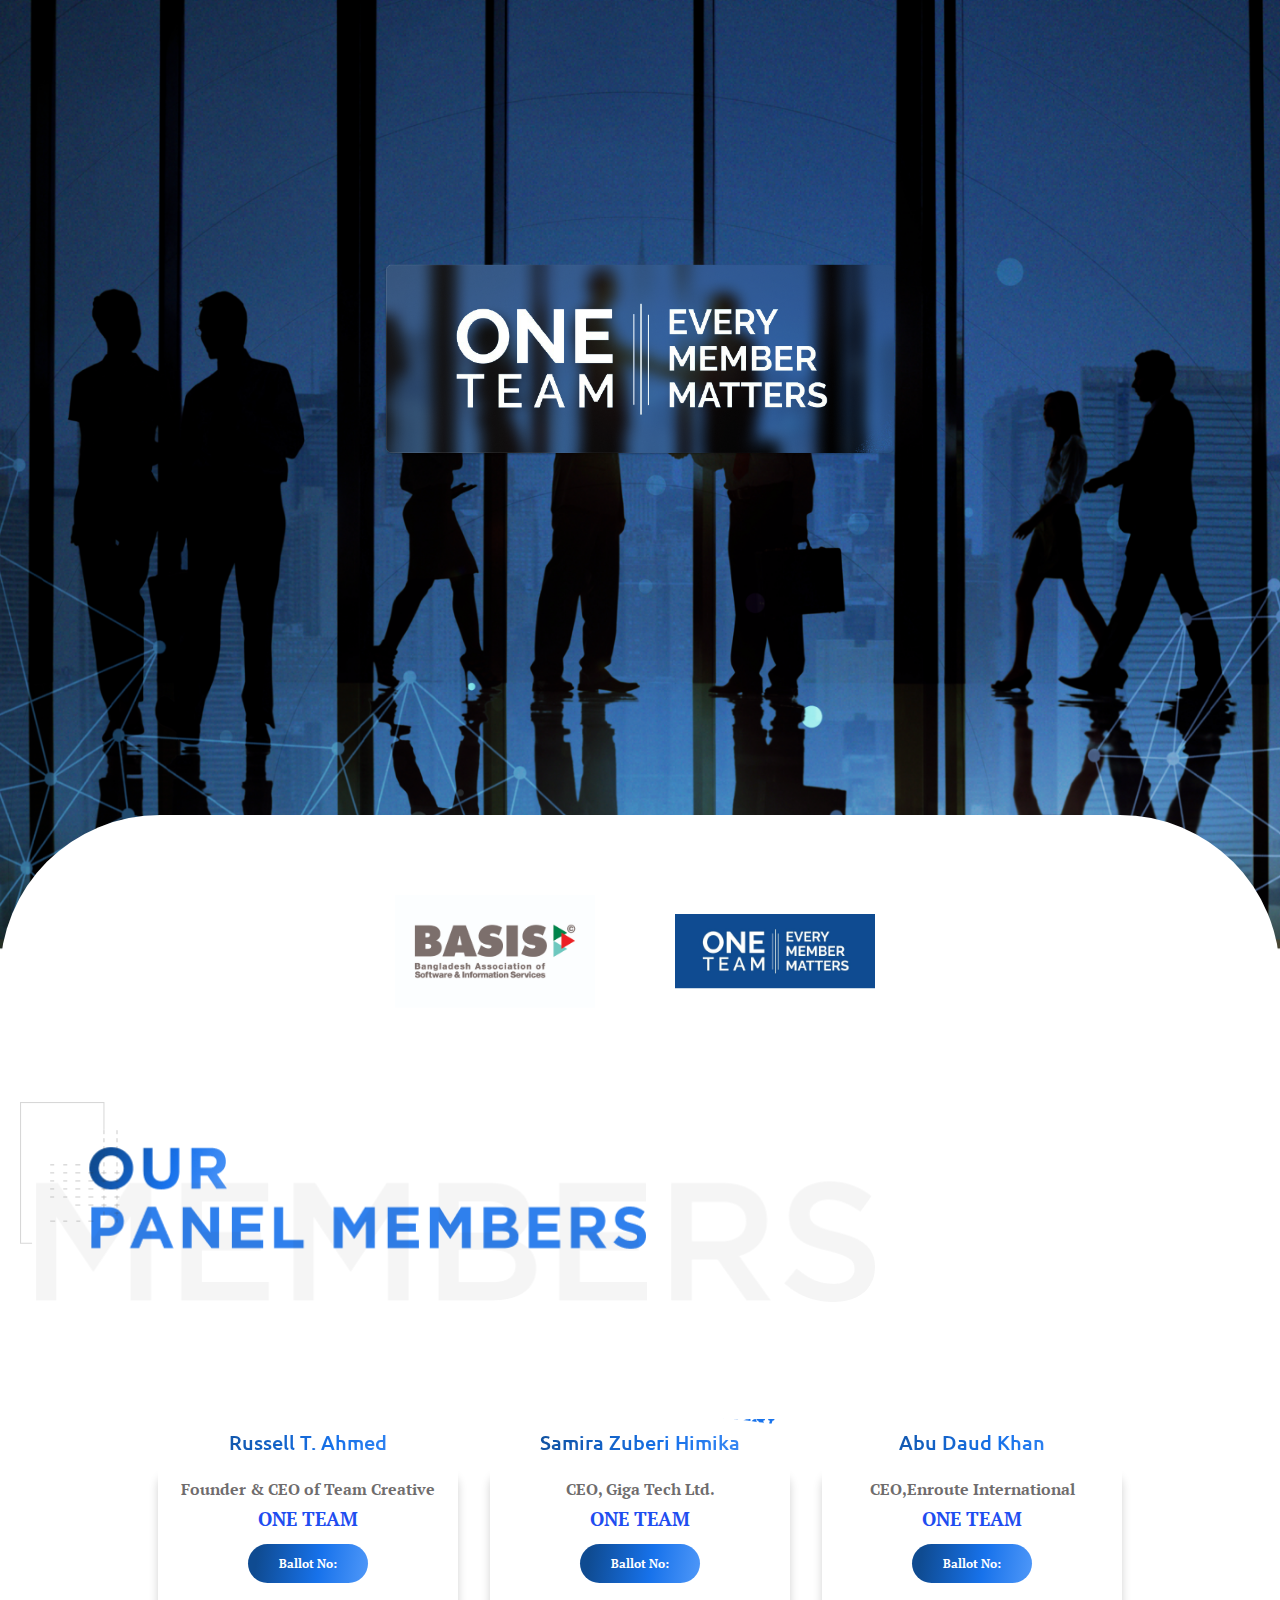
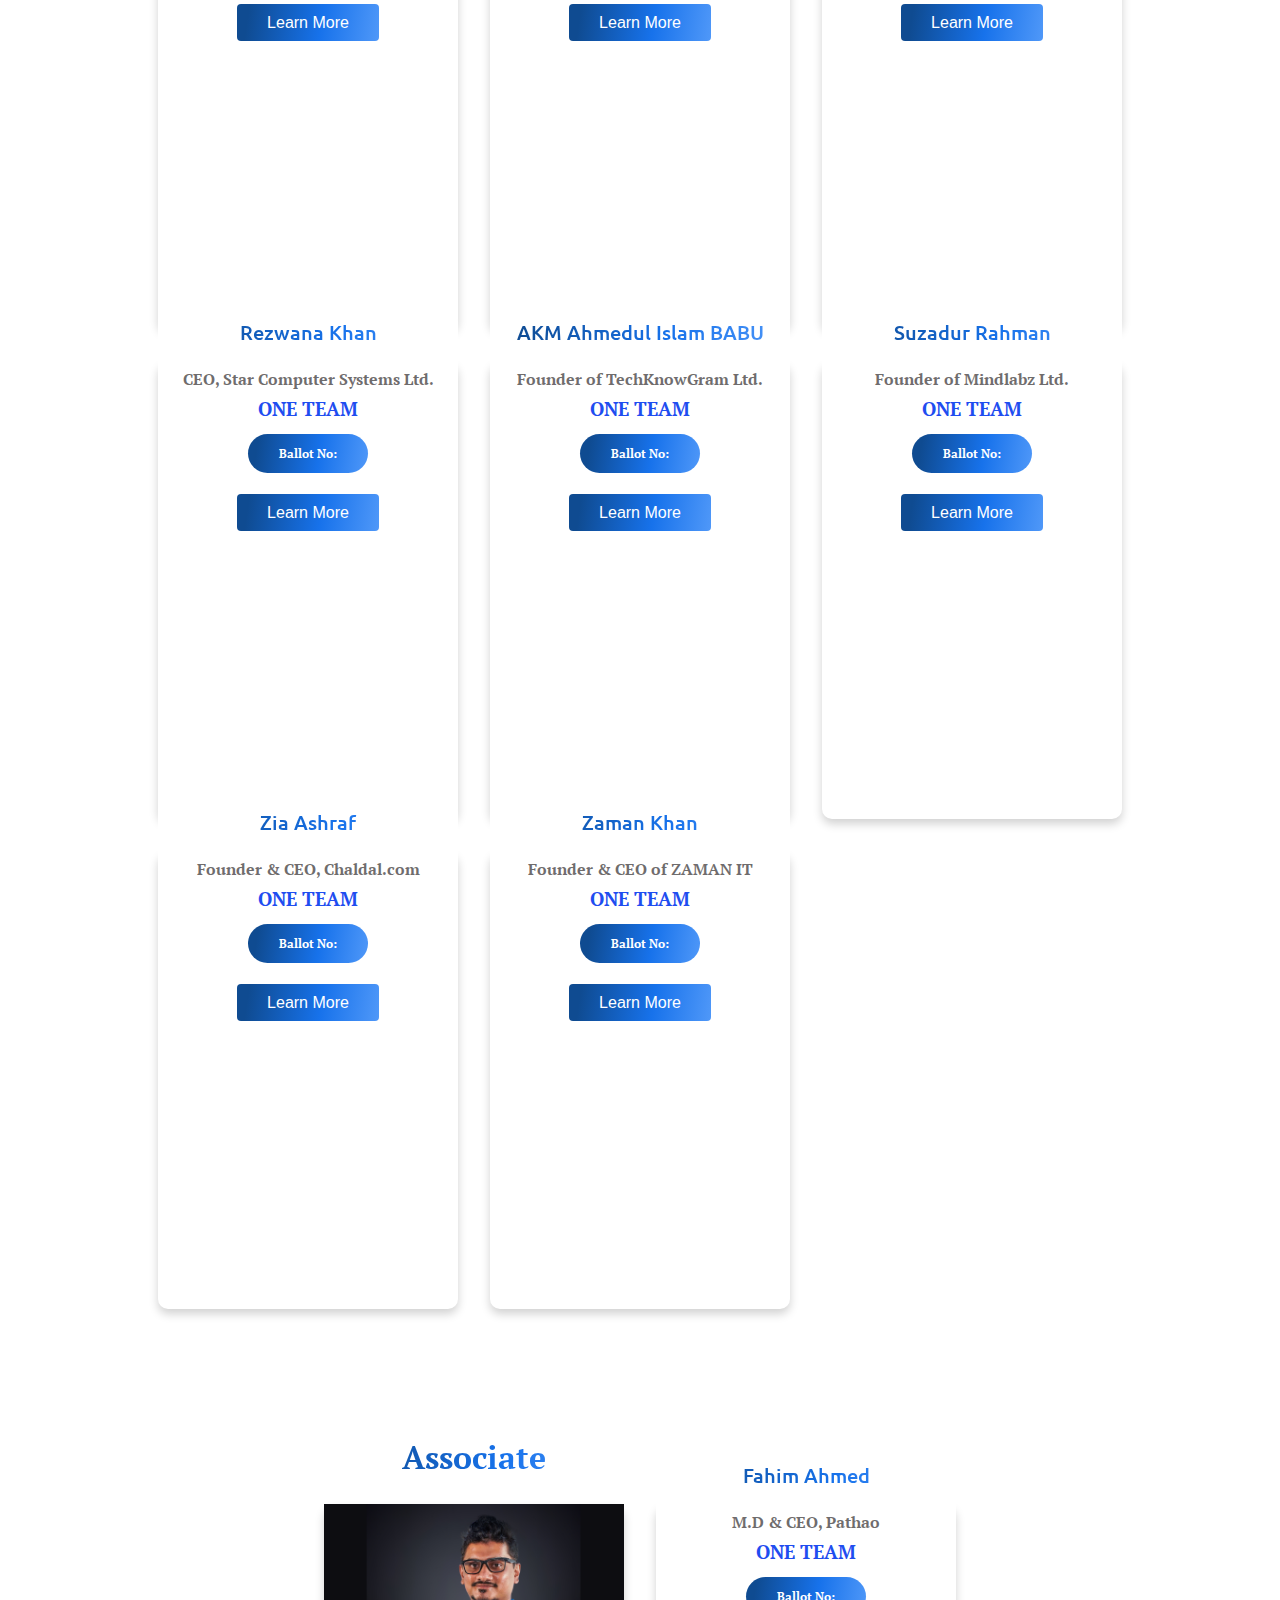
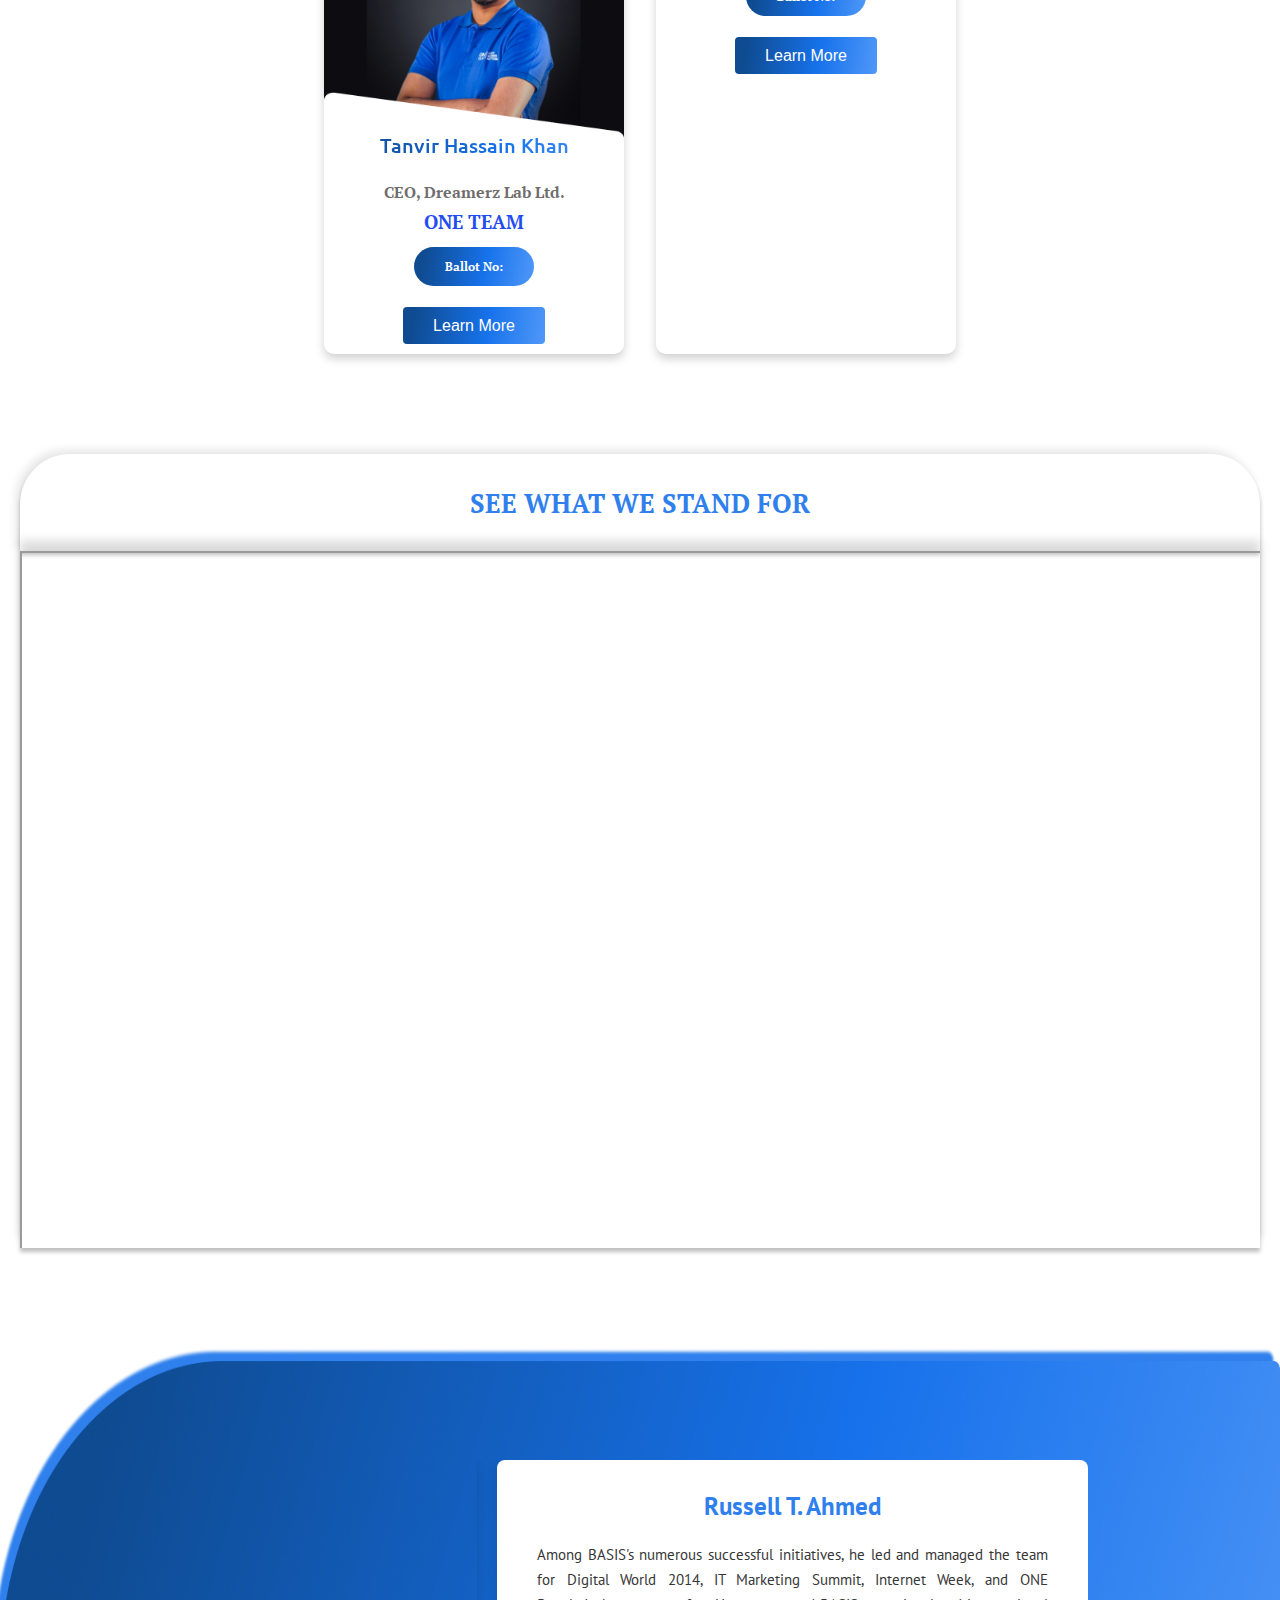
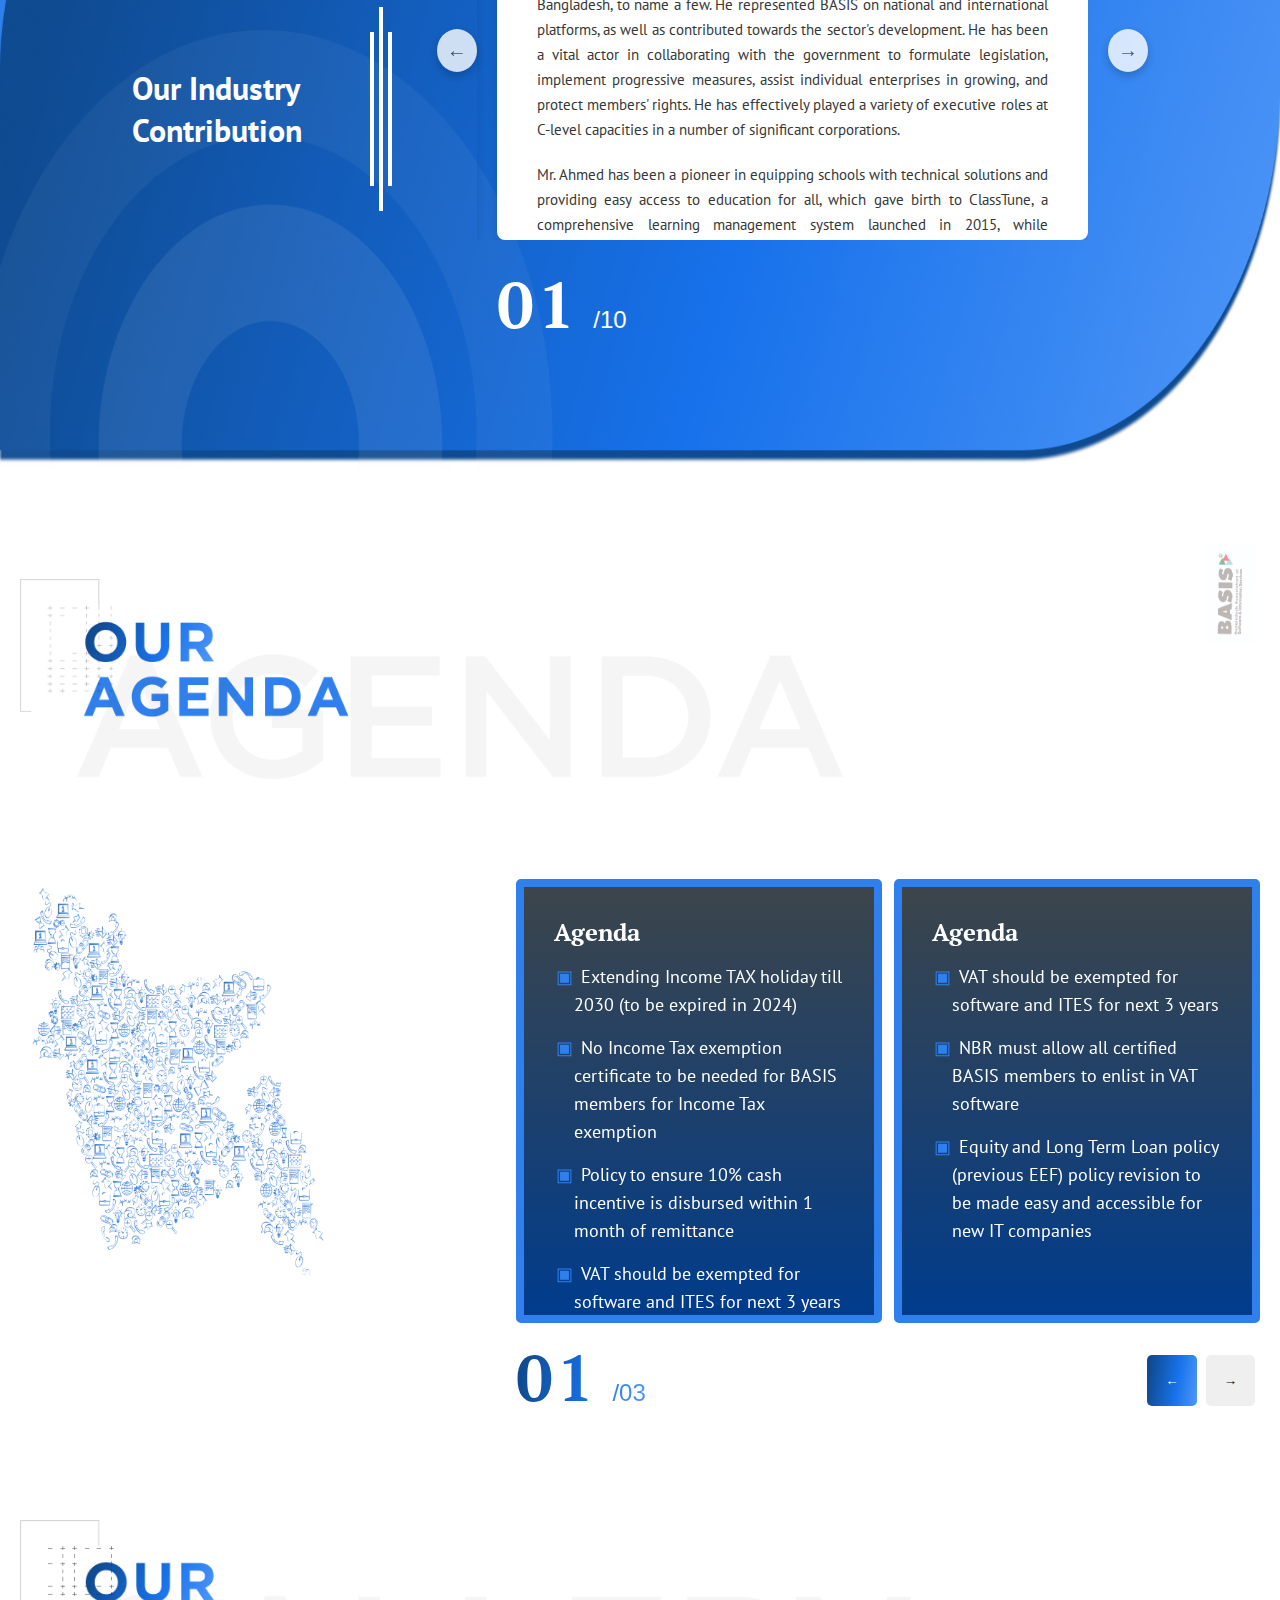
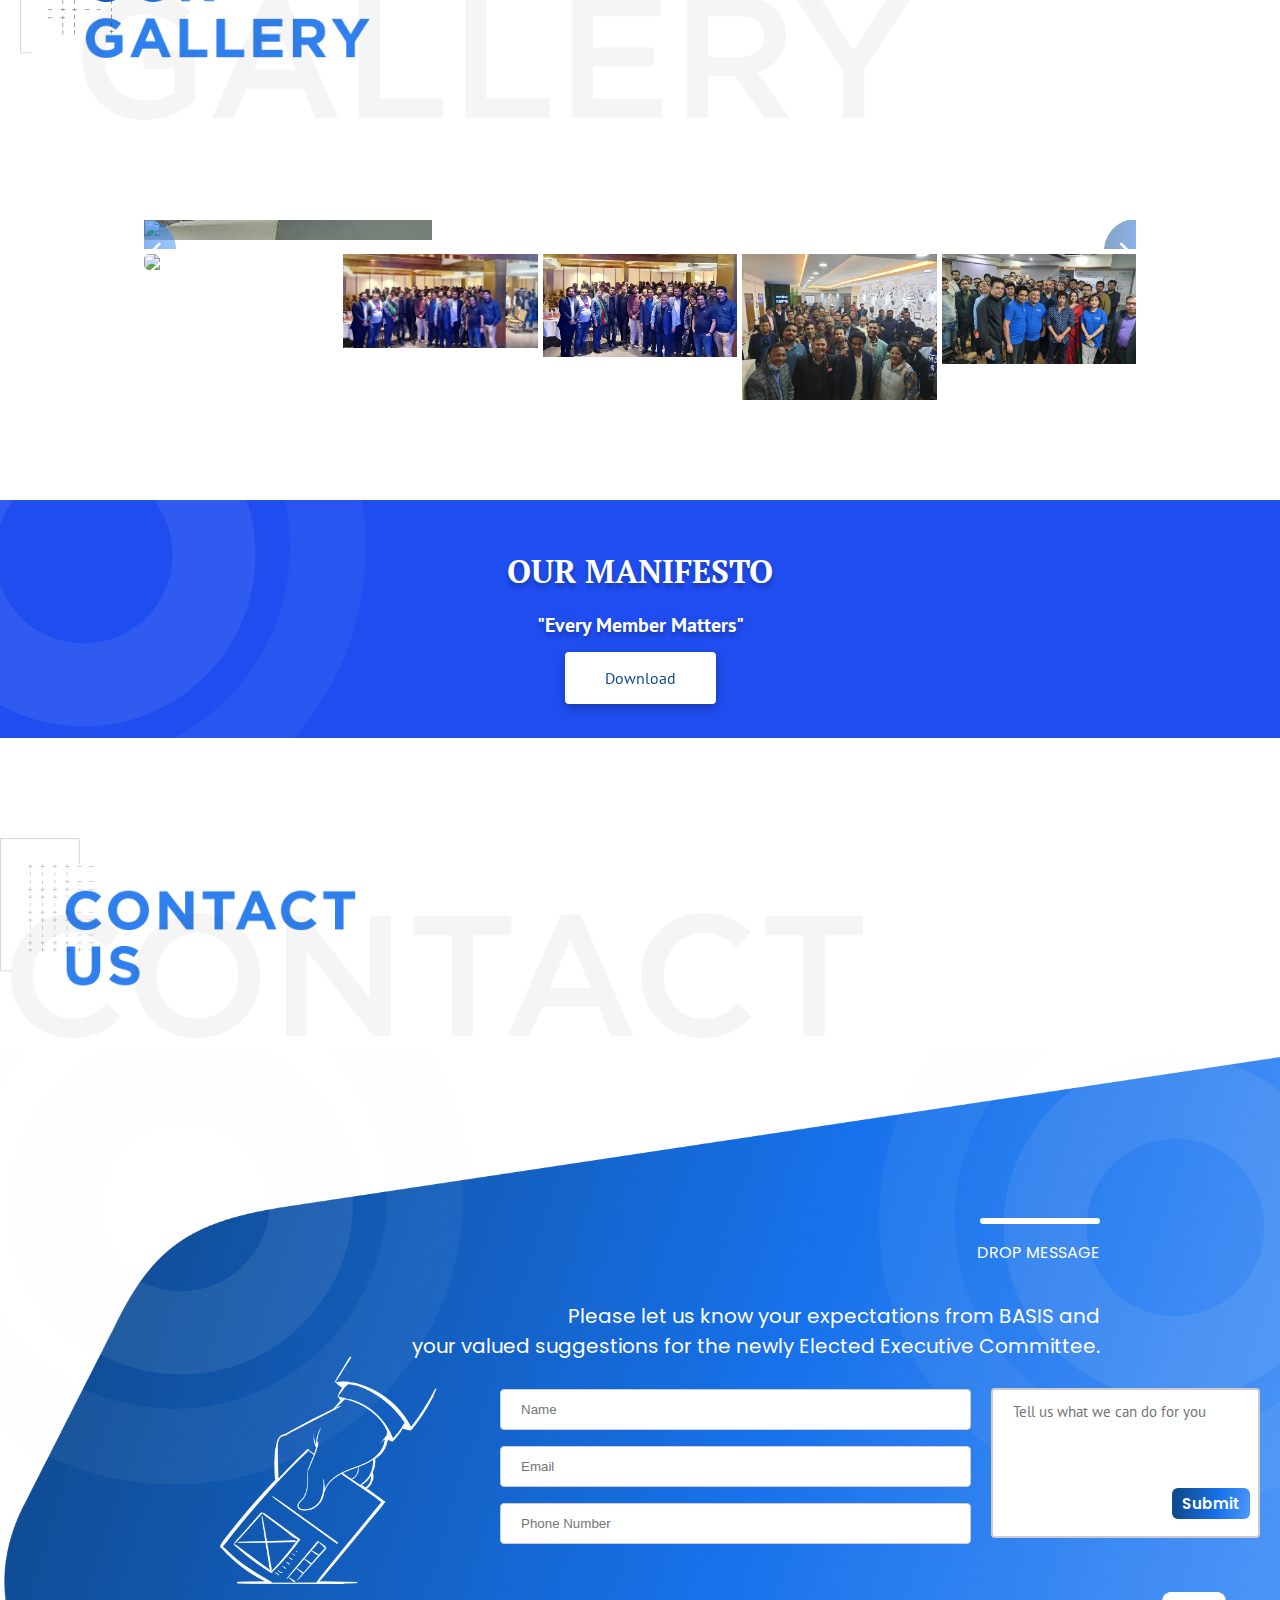
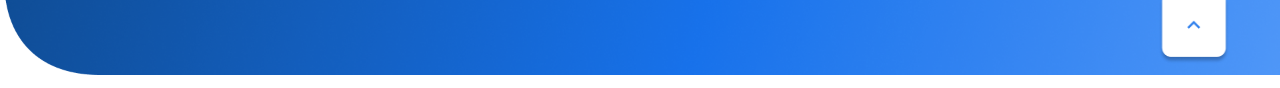
==== index.html @ da4d6f23 "updated" ====
<!DOCTYPE html>
<html lang="en">

<head>
  <meta charset="UTF-8" />
  <meta http-equiv="X-UA-Compatible" content="IE=edge" />
  <meta name="viewport" content="width=device-width, initial-scale=1.0" />
  <link rel="stylesheet" href="/css/main.css" />
  <link rel="stylesheet" href="/css/responsive.css" />
  <link rel="stylesheet" href="/css/lightslider.css" />
  <link rel="preconnect" href="https://fonts.googleapis.com">
  <link rel="preconnect" href="https://fonts.gstatic.com" crossorigin>
  <link
    href="https://fonts.googleapis.com/css2?family=PT+Sans:wght@400;700&family=PT+Serif:wght@400;700&family=Poppins:wght@400;500&family=Ubuntu:wght@400;500&display=swap"
    rel="stylesheet">
  <script src="https://ajax.googleapis.com/ajax/libs/jquery/1.9.1/jquery.min.js"></script>
  <script src="/js/lightslider.js"></script>
  <link rel="stylesheet" href="https://cdnjs.cloudflare.com/ajax/libs/toastr.js/latest/toastr.min.css"
    integrity="sha512-vKMx8UnXk60zUwyUnUPM3HbQo8QfmNx7+ltw8Pm5zLusl1XIfwcxo8DbWCqMGKaWeNxWA8yrx5v3SaVpMvR3CA=="
    crossorigin="anonymous" referrerpolicy="no-referrer" />
  <script src="https://cdnjs.cloudflare.com/ajax/libs/toastr.js/latest/toastr.min.js"
    integrity="sha512-VEd+nq25CkR676O+pLBnDW09R7VQX9Mdiij052gVCp5yVH3jGtH70Ho/UUv4mJDsEdTvqRCFZg0NKGiojGnUCw=="
    crossorigin="anonymous" referrerpolicy="no-referrer"></script>

  <!-- Primary Meta Tags -->
  <title>One Team</title>
  <meta name="title" content="One Team">
  <meta name="description"
    content="One Team is panel for upcoming Basis Election in 26th December 2021 for the term 2022-2023 where our team slogan is “Every Member Matters”">

  <!-- Open Graph / Facebook -->
  <meta property="og:type" content="website">
  <meta property="og:url" content="https://oneteambd.com">
  <meta property="og:title" content="One Team">
  <meta property="og:description"
    content="One Team is panel for upcoming Basis Election in 26th December 2021 for the term 2022-2023 where our team slogan is “Every Member Matters”">
  <meta property="og:image" content="/public-asset/og-image.png">

  <!-- Twitter -->
  <meta property="twitter:card"
    content="One Team is panel for upcoming Basis Election in 26th December 2021 for the term 2022-2023 where our team slogan is “Every Member Matters”">

  <meta property="twitter:url" content="https://oneteambd.com">
  <meta property="twitter:title" content="One Team">
  <meta property="twitter:description"
    content="One Team is panel for upcoming Basis Election in 26th December 2021 for the term 2022-2023 where our team slogan is “Every Member Matters”">
  <meta property="twitter:image" content="/public-asset/og-image.png">


  <!-- fav -->
  <link rel="apple-touch-icon" sizes="57x57" href="/site-assets/apple-icon-57x57.png">
  <link rel="apple-touch-icon" sizes="60x60" href="/site-assets/apple-icon-60x60.png">
  <link rel="apple-touch-icon" sizes="72x72" href="/site-assets/apple-icon-72x72.png">
  <link rel="apple-touch-icon" sizes="76x76" href="/site-assets/apple-icon-76x76.png">
  <link rel="apple-touch-icon" sizes="114x114" href="/site-assets/apple-icon-114x114.png">
  <link rel="apple-touch-icon" sizes="120x120" href="/site-assets/apple-icon-120x120.png">
  <link rel="apple-touch-icon" sizes="144x144" href="/site-assets/apple-icon-144x144.png">
  <link rel="apple-touch-icon" sizes="152x152" href="/site-assets/apple-icon-152x152.png">
  <link rel="apple-touch-icon" sizes="180x180" href="/site-assets/apple-icon-180x180.png">
  <link rel="icon" type="image/png" sizes="192x192" href="/site-assets/android-icon-192x192.png">
  <link rel="icon" type="image/png" sizes="32x32" href="/site-assets/favicon-32x32.png">
  <link rel="icon" type="image/png" sizes="96x96" href="/site-assets/favicon-96x96.png">
  <link rel="icon" type="image/png" sizes="16x16" href="/site-assets/favicon-16x16.png">
  <link rel="manifest" href="/site-assets/manifest.json">
  <meta name="msapplication-TileColor" content="#0F4B91">
  <meta name="msapplication-TileImage" content="/site-assets/ms-icon-144x144.png">
  <meta name="theme-color" content="#0F4B91">

  <script>
    $(document).ready(function () {
      $("#lightSlider").lightSlider({
        gallery: true,
        autoWidth: false,
        adaptiveHeight: false,
        item: 1,
        loop: true,
        slideMargin: 0,
        thumbItem: 5,
      });


      var agendaSlider = $("#agendaSlider").lightSlider({
        item: 2,
        slideMove: 1,
        slideMargin: 12,
        loop: true,
        autoWidth: false,
        pager: false,
        control: false,
        addClass: 'test',
        enableTouch: false,
        responsive: [
          {
            breakpoint: 950,
            settings: {
              item: 2,
              slideMove: 1,
              slideMargin: 20,
            },
          },
          {
            breakpoint: 700,
            settings: {
              item: 1,
              slideMove: 1,
            },
          },
        ],
        onBeforeSlide: function (el) {
          $('#counterAgenda').text(el.getCurrentSlideCount());
          // if (el.getCurrentSlideCount() == totalIndustrySlide) {
          // $("#industryNextSlide").addClass("disabledIndustryBtn")
          // } else if (el.getCurrentSlideCount == 1) {
          // $("#industryPrevSlide").addClass("disabledIndustryBtn")

          // }
        },
        onBeforeNextSlide: function (el) {
          $("#agendaPrevSlider").removeClass("agendaBtnActive")
          $("#agendaNextSlider").addClass("agendaBtnActive")
        },
        onBeforePrevSlide: function (el) {
          $("#agendaPrevSlider").addClass("agendaBtnActive")
          $("#agendaNextSlider").removeClass("agendaBtnActive")
        },
      })
      $("#agendaPrevSlider").on("click", function () {
        agendaSlider.goToPrevSlide();
      });
      $("#agendaNextSlider").on("click", function () {
        agendaSlider.goToNextSlide();
      });
      var totalIndustrySlide = $("#industrySlider li").length

      var industrySLider = $("#industrySlider").lightSlider({
        adaptiveHeight: false,
        item: 1,
        slideMove: 1,
        slideMargin: 0,
        loop: true,
        autoWidth: false,
        pager: false,
        rtl: false,
        mode: 'slide',
        control: false,
        enableTouch: false,
        onBeforeSlide: function (el) {
          $('#counterIndustry').text(el.getCurrentSlideCount());
          // if (el.getCurrentSlideCount() == totalIndustrySlide) {
          // $("#industryNextSlide").addClass("disabledIndustryBtn")
          // } else if (el.getCurrentSlideCount == 1) {
          // $("#industryPrevSlide").addClass("disabledIndustryBtn")

          // }
        }
      });
      $("#industryPrevSlide").on("click", function () {
        industrySLider.goToPrevSlide();
      });
      $("#industryNextSlide").on("click", function () {
        industrySLider.goToNextSlide();
      });
    });

    $(function () {
      $('a[href*=#]').on('click', function (e) {
        e.preventDefault();
        $('html, body').animate({ scrollTop: $($(this).attr('href')).offset().top }, 1500, 'linear');
      });
    });
  </script>
</head>

<body>
  <main>
    <div class="" id="top">
      <header class="header">
        <div class="header-body">
          <img src="/img/heroBanner.png" alt="" />
        </div>
        <a class="header-scroll" href="#brand">
          <div class="container">
            <div class="chevron"></div>
            <div class="chevron"></div>
            <div class="chevron"></div>
            <div class="chevron"></div>
            <!-- <span class="text">Scroll down</span> -->
          </div>
        </a>
      </header>

      <section>
        <div class="brand" id="brand">
          <div class="our-brand-img">
            <img src="/img/Basis-Logo.png" alt="" />
            <img src="/img/One-Team-Logo.png" alt="" />
          </div>
        </div>
      </section>

      <!-- panel members section -->
      <section id="panel">
        <div class="members-section section-container">
          <div class="members-top"></div>
          <div class="members-body">
            <h2 class="title">General Category</h2>
            <div class="members">
              <div>
                <div class="member-img">
                  <img src="/members/Russell T. Ahmed.png" alt="" srcset="" />
                </div>
                <div class="member-details">
                  <div>
                    <h2>Russell T. Ahmed</h2>
                    <h4>Founder & CEO of Team Creative</h4>
                    <h3>ONE TEAM</h3>
                    <div class="ballot">Ballot No:</div>
                  </div>
                  <div>
                    <a class="button" href="/profile/russell.html">Learn More</a>
                  </div>
                </div>
              </div>
              <div>
                <div class="member-img">
                  <img src="/members/Ms Samira Zuberi Himika.png" alt="" srcset="" />
                </div>
                <div class="member-details">
                  <div>
                    <h2>Samira Zuberi Himika</h2>
                    <h4>CEO, Giga Tech Ltd.</h4>
                    <h3>ONE TEAM</h3>
                    <div class="ballot">Ballot No:</div>
                  </div>
                  <div>
                    <a class="button" href="/profile/himika.html">Learn More</a>
                  </div>
                </div>
              </div>

              <div>
                <div class="member-img">
                  <img src="/members/Abu Daud Khan.png" alt="" srcset="" />
                </div>
                <div class="member-details">
                  <div>
                    <h2>Abu Daud Khan</h2>
                    <h4>CEO,Enroute International</h4>
                    <h3>ONE TEAM</h3>
                    <div class="ballot">Ballot No:</div>
                  </div>
                  <div>
                    <a class="button" href="/profile/daud.html">Learn More</a>

                  </div>
                </div>
              </div>

              <div>
                <div class="member-img">
                  <img src="/members/Rezwana Khan.png" alt="" srcset="" />
                </div>
                <div class="member-details">
                  <div>
                    <h2>Rezwana Khan</h2>
                    <h4>CEO, Star Computer Systems Ltd.</h4>
                    <h3>ONE TEAM</h3>
                    <div class="ballot">Ballot No:</div>
                  </div>
                  <div>
                    <a class="button" href="/profile/rezwana.html">Learn More</a>
                  </div>
                </div>
              </div>

              <div>
                <div class="member-img">
                  <img src="/members/AKM Ahmedul Islam BABU.png" alt="" srcset="" />
                </div>
                <div class="member-details">
                  <div>
                    <h2>AKM Ahmedul Islam BABU</h2>
                    <h4>Founder of TechKnowGram Ltd.</h4>
                    <h3>ONE TEAM</h3>
                    <div class="ballot">Ballot No:</div>
                  </div>
                  <div>
                    <a class="button" href="/profile/ahmedul.html">Learn More</a>
                  </div>
                </div>
              </div>

              <div>
                <div class="member-img">
                  <img src="/members/Mr. Suzadur Rahman.png" alt="" srcset="" />
                </div>
                <div class="member-details">
                  <div>
                    <h2>Suzadur Rahman</h2>
                    <h4>Founder of Mindlabz Ltd.</h4>
                    <h3>ONE TEAM</h3>
                    <div class="ballot">Ballot No:</div>
                  </div>
                  <div> <a class="button" href="/profile/suzadur.html">Learn More</a>
                  </div>
                </div>
              </div>
              <div>
                <div class="member-img">
                  <img src="/members/Zia Ashraf.png" alt="" srcset="" />
                </div>
                <div class="member-details">
                  <div>
                    <h2>Zia Ashraf</h2>
                    <h4>Founder & CEO, Chaldal.com</h4>
                    <h3>ONE TEAM</h3>
                    <div class="ballot">Ballot No:</div>
                  </div>
                  <div>
                    <a class="button" href="/profile/ashraf.html">Learn More</a>
                  </div>
                </div>
              </div>
              <div>
                <div class="member-img">
                  <img src="/members/Zaman Khan.png" alt="" srcset="" />
                </div>
                <div class="member-details">
                  <div>
                    <h2>Zaman Khan</h2>
                    <h4>Founder & CEO of ZAMAN IT</h4>
                    <h3>ONE TEAM</h3>
                    <div class="ballot">Ballot No:</div>
                  </div>
                  <div> <a class="button" href="/profile/zaman.html">Learn More</a>
                  </div>
                </div>
              </div>
            </div>
          </div>
      </section>
      <section>
        <div class="members-section section-container">
          <div class="membersSecondPart-body">
            <div>
              <div class="membersSecondPart">
                <h2 class="title">Associate</h2>
                <div>
                  <div class="member-img">
                    <img src="/members/Tanvir-Hassain-Khan.png" alt="" srcset="" />
                  </div>
                  <div class="member-details" style="padding-bottom: 20px;">
                    <div>
                      <h2>Tanvir Hassain Khan</h2>
                      <h4>CEO, Dreamerz Lab Ltd.</h4>
                      <h3>ONE TEAM</h3>
                      <div class="ballot">Ballot No:</div>
                    </div>
                    <div>
                      <a class="button" href="/profile/tanvir.html">Learn More</a>
                    </div>
                  </div>
                </div>
              </div>
            </div>
            <div>
              <div class="membersSecondPart">
                <h2 class="title">Affiliate</h2>
                <div>
                  <div class="member-img">
                    <img src="/members/Fahim Ahmed.png" alt="" srcset="" />
                  </div>
                  <div class="member-details">
                    <div>
                      <h2>Fahim Ahmed</h2>
                      <h4>M.D & CEO, Pathao</h4>
                      <h3>ONE TEAM</h3>
                      <div class="ballot" style="">Ballot No:</div>
                    </div>
                    <div>
                      <a class="button" href="/profile/fahim.html">Learn More</a>
                    </div>
                  </div>
                </div>
              </div>
            </div>

          </div>
      </section>


      <section class="">
        <div class="section-container">
          <div class="videoBody">
            <div class="videoHeader">
              <h2>See What we stand for</h2>
            </div>
            <div class="video-container">
              <iframe class="responsive-iframe"
                src="https://www.youtube.com/embed/mVkjAdwk0uc?autoplay=0&fs=1&iv_load_policy=3&showinfo=0&rel=0&cc_load_policy=0&start=0&end=0"></iframe>
            </div>
          </div>
        </div>
      </section>

      <!-- industry section-->
      <section>
        <div class="our-industry">
          <div class="section-container">
            <div class="our-industry-body">
              <div class="industry-left">
                <h2>Our Industry Contribution</h2>
                <div class="industry-border">
                  <div class="industry-border-1"></div>
                  <div class="industry-border-2"></div>
                  <div class="industry-border-3"></div>
                </div>
              </div>
              <div class="industry-right" style="display: flex; flex-direction: column;">
                <div style="display: flex; align-items: center;"><button id="industryPrevSlide" type="button"
                    style="border-radius: 50%;padding: 10px;font-size: 20px;cursor: pointer;border:none;background: linear-gradient(0deg, #FFFFFF, #FFFFFF);
                opacity: 0.8;color: rgba(55, 55, 55, 0.9);font-weight: 600;filter: drop-shadow(0px 4px 4px rgba(0, 0, 0, 0.25));">&#8592;</button>
                  <ul id="industrySlider" style="display: flex;">
                    <li class="industry-item">
                      <h2>Russell T. Ahmed</h1>
                        <p>
                          Among BASIS's numerous successful initiatives, he led and managed the team for
                          Digital World 2014, IT Marketing Summit, Internet Week, and ONE Bangladesh, to
                          name a few. He represented BASIS on national and international platforms, as well
                          as contributed towards the sector's development. He has been a vital actor in
                          collaborating with the government to formulate legislation, implement progressive
                          measures, assist individual enterprises in growing, and protect members' rights. He
                          has effectively played a variety of executive roles at C-level capacities in a number
                          of significant corporations.
                        </p>
                        <p>
                          Mr. Ahmed has been a pioneer in equipping schools with technical solutions and
                          providing easy access to education for all, which gave birth to ClassTune, a
                          comprehensive learning management system launched in 2015, while
                          Champs21.com, a pioneer in eLearning program, was launched in 2010. He has
                          established ClassTune as an LMS in over 300 schools in Bangladesh as part of a
                          government project called "School of Future." Mr. Ahmed has led his team in the
                          launch of two of the most popular Educational TV reality shows, the “Spelling Bee”
                          and “Bangladesh 1st”. In 2018 and 2019, he collaborated with UNICEF and Telenor
                          on a campaign called "Be Smart, Use Heart," which focused on spreading internet
                          safety among school-aged children.
                        </p>
                    </li>
                    <li class="industry-item">
                      <h2>Samira Zuberi Himika</h1>
                        <p>
                          Since 2007, Ms. Himika has been leading technology and impact initiatives in
                          Bangladesh and worldwide as one of the top Bangladeshi women entrepreneurs.
                          Ms. Himika has won multiple international and national awards for breaking down
                          boundaries and developing innovations, initiatives, and products in the fields of
                          FinTech, HealthTech, NLP & ML, Identity Management, Animation, and Digital
                          Services. She is currently the Managing Director of Giga Tech, the Senior Advisor of
                          Beximco Computers, the Chairperson of Inspira Advisory & Consulting, and the
                          Director of Team Engine.
                        </p>
                        <p>
                          TAX & VAT consultation service for members, Connecting Startup, IDEA project,
                          Digital World, and other initiatives were spearheaded by Ms. Himika during her
                          period as Director of Bangladesh Association of Software & Information Services
                          (BASIS) from 2014 to 2016. Giga Tech is currently playing a pivotal part in the
                          financial inclusion movement. During the epidemic, the "Giga e-KYC" technology on-
                          boarded 3.1 million citizens into the financial ecosystem, allowing clients to access
                          financial products digitally. Both Giga Tech and Beximco Computers work in the
                          HealthTech industry in Bangladesh, India, Africa, and the United Kingdom, in
                          addition to being System Integration companies.
                        </p>
                        <p>
                          Inspira Advising & Consulting is a technology-backed advisory firm that supports
                          high-potential businesses through industry roadmaps, impact assessments, market
                          mapping, and policy effect analyses, among other things. Team Engine, as a social
                          good company, is supporting Bangladesh's skilled craftspeople, artists, and
                          animators.
                        </p>
                    </li>
                    <li class="industry-item">
                      <h2>Abu Daud Khan</h1>
                        <p>
                          Mr. Abu Daud Khan was a strong leader at Enroute International, with technological
                          improvements and a vision for the future. While working as the national manager
                          for Nokia, his aim was to aid the creation of a technology-based startup ecosystem
                          which would have been helpful to the youth for the global learning environment. He
                          has also played a significant role in organizing the sector by initiating the formation
                          of the suitable ecosystem for BPO companies. Sudoksho (a robust Edtech platform)
                          has expanded its wings into the envisioned future under his direct guidance. By
                          launching apps such as Prothom Alo App, Daily Star App, Weather Now, Stock
                          Assist, and Scoreboard, he has also played a key role in popularizing the local app
                          concept for mobile devices in Bangladesh. Mr. Daud got global management
                          certification from INSEAD as a result of his continued professional development.
                        </p>
                    </li>
                    <li class="industry-item">
                      <h2>Rezwana Khan</h1>
                        <p>
                          Over the years, Ms. Khan has successfully implemented Enterprise, e-Governance,
                          HR Resource, and Capacity Development initiatives. She has extensive expertise
                          dealing with the Bangladesh government, including ministries, multinational
                          corporations, foreign conglomerates, and international donors. Her area of expertise
                          is enterprise-level project management and HR Development services for the tech
                          industry. Her portfolio includes Handymama, Bangladesh's first and largest web and
                          mobile-based standardized on-demand household and office maintenance services
                          platform. Digitong, a technology startup is another one of her investments that aims
                          to create value for micro-retailers by building state-of-the-art prefab kiosks and
                          digital systems.
                        </p>
                    </li>
                    <li class="industry-item">
                      <h2>AKM Ahmedul Islam Babu</h1>
                        <p>
                          TechKnowGram Limited was founded by Mr. Babu, who presently serves as the
                          company's Managing Director and CEO. Mr. Babu held major positions at various
                          global corporations, including NIIT, BJIT, ServicEngineBPO, Divine IT, and AtomAP.
                          Since 2001, he has served on a number of standing committees at BASIS, including
                          the Bangladesh Computer Samity BCS, the Bangladesh Association of Call Center
                          and Outsourcing BACCO, the E-Commerce Association of Bangladesh, eCAB, the
                          CTO Forum Bangladesh, and the Japan Bangladesh Chambers of Commerce and
                          Industries JBCCI. As the Convener of BASIS' Japan Focus Group, Mr. Babu led a 78-
                          member ICT business team to Big Sight in Tokyo for Japan IT Week 2016. He also
                          speaks at a number of national and international ICT events and forums on behalf of
                          Bangladesh. He is currently the Chairman of the BACCO Japan Desk and has been
                          designated as a JICA Bangladesh Consultant. Additionally, he is also one of the
                          founding members of the Bangladesh ICT Journalist Forum and its first president
                          (BIJF).
                        </p>
                    </li>
                    <li class="industry-item">
                      <h2>Suzadur Rahman</h1>
                        <p>
                          Mr. Suzadur Rahman is one of the Directors of the Padma Oil Company Limited, an
                          Independent Director of Fareast Islami Life Insurance Company Limited, and a World
                          Bank, IFC, and FCDO Consultant. He is the Chairman of King Consultants Ltd., the
                          Proprietor of M/S S.S. Enterprise, and a renowned member of the Bangladesh Bridge
                          Federation, in addition to being the Founding Chairman of G7 Securitas Ltd., a
                          leading security service provider in Bangladesh (BBF).
                        </p>
                    </li>
                    <li class="industry-item">
                      <h2>Zia Ashraf</h1>
                        <p>
                          Mr. Ashraf, is the founder and COO of Chaldal.com, Bangladesh's largest grocery
                          marketplace. He is the Director of Foreign Affairs at eCab, where he assists in the
                          promotion of effective foreign trade strategies, the facilitation of advantageous
                          commercial alliances, and the enhancement of local enterprises by bringing in
                          foreign experience and investments.
                        </p>
                    </li>
                    <li class="industry-item">
                      <h2>Zaman Khan</h1>
                        <p>
                          ZAMAN IT was founded by Mr. Khan, who also serves as its Managing Director and
                          CEO. Zaman Khan has held major positions in various firms, including ZAMAN IT,
                          Botomul as founder and CEO, and Khuji as Chairman, since the beginning of his
                          professional career. Since 2012, he has been a member of a number of BASIS
                          standing committees, as well as the E-Commerce Association of Bangladesh (eCAB).
                          His contributions in the outsourcing and software industries has earned him the title
                          of ICT industry pioneer.
                        </p>
                    </li>
                    <li class="industry-item">
                      <h2>Tanvir Hossain</h1>
                        <p>
                          In 2015, Mr. Hossain created Dreamerz Lab, the first firm from Bangladesh to
                          commercially operate with XR technology in the worldwide market. He organized
                          the first-ever gaming expo, bringing together all aspects of the gaming industry,
                          including gamers, developers, and game production companies. His target is to
                          enable the industry to take advantage of 4IR technologies, particularly Augmented
                          Reality, Virtual Reality, and Mixed Reality. He worked with BHTPA, the ICT Ministry,
                          and the EMK Center to install the first commercial XR solutions in the automotive
                          market for UK-based customers. Avatar Digital VRARA is a trainer, coach, and
                          consultant that designs and conducts XR Apps and Game Development training
                          programs. Mr. Hossain also worked with the EMK Center, A2i, and BTEP to produce
                          competency guideline standards that may be used to create authentic training
                          programs to develop skilled human labor for 4IR technologies.
                        </p>
                    </li>
                    <li class="industry-item">
                      <h2>Fahim Ahmed</h1>
                        <p>
                          Mr. Ahmed is the Managing Director and CEO of Pathao, Bangladesh's and Nepal's
                          largest digital platform for ride-sharing, food delivery, and e-commerce logistics.
                          Prior to Pathao, he worked at Small Enterprise Assistance Funds as the Managing
                          Director (SEAF), where he oversaw many successful investments and exits in
                          Bangladesh and other South Asian markets. Furthermore, he also supervised the
                          technology, business services, renewable energy, and transportation sectors while
                          working at SEAF.
                        </p>
                    </li>
                  </ul>
                  <button id="industryNextSlide" type="button"
                    style="margin-left: 20px;border-radius: 50%;padding: 10px;font-size: 20px;cursor: pointer;border:none;background: linear-gradient(0deg, #FFFFFF, #FFFFFF);
                opacity: 0.8;color: rgba(55, 55, 55, 0.9);font-weight: 600;filter: drop-shadow(0px 4px 4px rgba(0, 0, 0, 0.25));">&#8594;</button>
                </div>
                <div
                  style="margin-left: 60px;color: white;margin-top: 20px;margin-bottom: 10px;  font-family: PTSans, sans-serif;">
                  <h2 style=" display: inline;font-weight: bold;font-size: 65px;">0</h2>
                  </h2>
                  <h2 id="counterIndustry" style="display: inline;font-weight: bold;font-size: 65px;">1 </h2><span
                    style="font-size: 24px;"> /10</span>
                </div>
              </div>

            </div>

          </div>
        </div>

      </section>

      <!-- Agenda section -->
      <div class="agenda-logo">
        <img src="/img/Basis-Logo.png" alt="">
      </div>
      <section class="section-container">

        <div class="agenda-section">
          <div class="agenda-top-section">
            <div class="agenda-top"></div>
          </div>

          <div class="agenda-body">
            <div class="agenda-left">
              <img src="/img/bd-map-illustration.png" alt="" />
            </div>
            <div class="agenda-right">
              <ul id="agendaSlider" style="display: flex;">
                <li class="agendaItem">
                  <h2>Agenda</h1>
                    <ul>
                      <li>Extending Income TAX holiday till 2030 (to be expired in 2024)</li>
                      <li>No Income Tax exemption certificate to be needed for BASIS members for Income
                        Tax exemption</li>
                      <li>Policy to ensure 10% cash incentive is disbursed within 1 month of remittance </li>
                      <li>VAT should be exempted for software and ITES for next 3 years</li>
                    </ul>
                </li>
                <li class="agendaItem">
                  <h2>Agenda</h1>
                    <ul>
                      <li>VAT should be exempted for software and ITES for next 3 years</li>
                      <li>NBR must allow all certified BASIS members to enlist in VAT software</li>
                      <li>Equity and Long Term Loan policy (previous EEF) policy revision to be made easy
                        and accessible for new IT companies</li>
                    </ul>
                </li>
                <li class="agendaItem">
                  <h2>Agenda</h1>
                    <ul>
                      <li>Bangladesh Bank should allow any BASIS member to remit software licensing fee
                        without prior approval</li>
                      <li>Mandatory BASIS membership for any government software procurement.
                        Minimum 50% local value addition</li>
                      <li>All financial institutes (banks, insurance, MFSs) and telecom companies must be
                        required to purchase software solutions and services from local companies</li>
                      <li>To ensure job creation (in line with creating 20 lakh jobs in IT by 2025), Govt.
                        will pay 50% of salary (max Tk 10,000- directly to be paid to the person) for any
                        fresh graduates recruited by any BASIS member companies (max 50 per company)</li>
                    </ul>
                </li>
              </ul>
              <div style="display: flex; justify-content: space-between;">
                <div style="background: linear-gradient(98.69deg,#0f4b91 8.62%,#1772eb 59.17%,#4e97f8 99.1%); -webkit-background-clip: text;
  -webkit-text-fill-color: transparent; font-family: PTSans, sans-serif; margin-top: 10px;">
                  <h2 style=" display: inline;font-weight: bold;font-size: 65px;">0</h2>
                  </h2>
                  <h2 id="counterAgenda" style="display: inline;font-weight: bold;font-size: 65px;">1 </h2><span
                    style="font-size: 24px;"> /03</span>
                </div>
                <div>
                  <button id="agendaPrevSlider" class="agendaBtn agendaBtnActive">&#8592;</button>
                  <button id="agendaNextSlider" class="agendaBtn">&#8594;</button>
                </div>

              </div>
            </div>
          </div>
          <!-- <div class="agenda-border">
            <div class="agenda-border-1"></div>
            <div class="agenda-border-2"></div>
            <div class="agenda-border-3"></div>
          </div> -->
        </div>
      </section>

      <!-- gallery section -->
      <section class="section-container">
        <div class="gallery-section">
          <div class="gallery-top"></div>
          <div class="gallery-body">
            <ul id="lightSlider">
              <li data-thumb="/gallery/ONE-team.jpg">
                <img src="/gallery/ONE-team.jpg" />
              </li>
              <li data-thumb="/gallery/IMG-20211221-WA0001.jpg">
                <img src="/gallery/IMG-20211221-WA0001.jpg" />
              </li>
              <li data-thumb="/gallery/IMG-20211221-WA0002.jpg">
                <img src="/gallery/IMG-20211221-WA0002.jpg" />
              </li>
              <li data-thumb="/gallery/IMG-20211221-WA0003.jpg">
                <img src="/gallery/IMG-20211221-WA0003.jpg" />
              </li>
              <li data-thumb="/gallery/IMG-20211221-WA0004.jpg">
                <img src="/gallery/IMG-20211221-WA0004.jpg" />
              </li>
            </ul>
          </div>
        </div>
      </section>

      <section class="pdfSection">
        <div class="section-container">
          <div class="pdfBody">
            <h2>OUR MANIFESTO</h2>
            <h4>"Every Member Matters"</h4>
            <a href="/pdf/sample.pdf" download="">Download</a>
          </div>
        </div>
      </section>


      <section>
        <div class="contact-section">
          <div class="contact-top section-container"></div>
          <div class="contact-body">
            <div class="contact-column">
              <div>
                <div class="contact-left">
                  <img src="/img/footer-left.png" alt="" srcset="">
                </div>
              </div>
              <div class="contact-content">
                <div class="contact-form-top">
                  <div class="contact-border"></div>
                  <p>DROP MESSAGE</p>
                  <p class="contact-title">Please let us know your expectations from BASIS and <br> your valued
                    suggestions for the newly Elected Executive Committee.</p>
                </div>
                <form method="post" autocomplete="off" name="google-sheet" class="form-content">
                  <div class="form-left">
                    <input type="text" name="Name" id="" placeholder="Name" required>
                    <input type="text" name="Email" id="" placeholder="Email" required>
                    <input type="text" name="Phone" id="" placeholder="Phone Number">
                  </div>
                  <div class="form-right">
                    <textarea name="Message" id="" cols="40" rows="10" placeholder="Tell us what we can do for you"
                      required></textarea>
                    <input type="submit" value="Submit">
                  </div>
                </form>
              </div>
            </div>
            <a href="#top" class="up-button">
              <img src="/img/up-button.png" alt="" srcset="">
            </a>
          </div>

        </div>
    </div>
    </section>
    </div>
  </main>
  <script>
    const scriptURL = 'https://script.google.com/macros/s/AKfycbxeluKvjZEIWphfu91EfyzvusWN0M8elJYSr4AaZyv6QWmkvPBHGvOWg1WAFYUXiZe3UQ/exec'
    const form = document.forms['google-sheet']

    form.addEventListener('submit', e => {
      e.preventDefault()
      fetch(scriptURL, {
        mode: 'no-cors', method: 'POST', body: new FormData(form)
      })
        .then(response => toastr.success("Thanks for Contacting us..! We Will Contact You Soon..."))
        .catch(error => console.error('Error!', error.message))
    })
  </script>
</body>

</html>
---- css/main.css ----
html,
body {
  overflow-x: hidden;
}
body {
  padding: 0px;
  margin: 0px;
}
body::-webkit-scrollbar {
  width: 5px;
}
body::-webkit-scrollbar-track {
  -webkit-box-shadow: inset 0 0 6px rgba(0, 0, 0, 0.3);
}
body::-webkit-scrollbar-thumb {
  background-color: darkgrey;
  outline: 1px solid slategrey;
}
/* @import url("https://fonts.googleapis.com/css2?family=PT+Serif:wght@700&display=swap");
@import url("https://fonts.googleapis.com/css2?family=PT+Serif:wght@700&family=Poppins:ital,wght@1,500&display=swap"); */
/* html {
  scroll-behavior: smooth;
} */
.container {
  padding-right: 15px;
  padding-left: 15px;
  margin-right: auto;
  margin-left: auto;
}

.section-container {
  max-width: 1300px;
  margin: 0 auto;
  padding: 0 20px;
}

.section-inner-container {
  padding: 0 20px;
  margin-top: 20px;
  margin-bottom: 100px;
  height: auto;
  text-align: center;
}
.others-member-title {
  margin-top: 100px;
  margin-bottom: 60px;
  text-align: center;
  font-family: "Poppins", sans-serif;
  font-weight: 600;
  font-size: 40px;
  color: #2f80ed;
}
h2 {
  font-family: "PT Serif", serif;
}
.header {
  background-image: url("../img/heroBg.png");
  background-repeat: no-repeat;
  background-position: center;
  background-size: cover;
  height: 115vh;
}

.header-body {
  position: absolute;
  top: 40%;
  left: 50%;
  -webkit-transform: translate(-50%, -50%);
  transform: translate(-50%, -50%);
}
.header-body > img {
  display: block;
  margin-left: auto;
  margin-right: auto;
  width: 80%;
  max-width: 800px;
}
.header-scroll {
  display: inline-block;
  position: absolute;
  left: 48%;
  top: 60%;
}
.scroll-btn:hover {
  cursor: pointer;
}
.brand {
  height: 301px;
  background-color: white;
  border-radius: 10rem 10rem 0 0;
  margin-top: -18.75rem;
  z-index: 1;
}
.our-brand-img {
  display: flex;
  flex-direction: row;
  justify-content: center;
  /* padding-top: 10vh; */
  align-items: center;
  margin-left: 70px;
}
.our-brand-img > img {
  margin-top: 80px;
  width: 200px;
  height: auto;
  margin-right: 80px;
}

.our-industry {
  background-image: url("../img/industryBg.png");
  background-repeat: no-repeat;
  background-position: center;
  background-size: 100% 100%;
  z-index: 2;
  margin: 100px 0;
}
.our-industry-body {
  display: flex;
  flex-direction: row;
  align-items: center;
  padding: 7rem;
}
.industry-left {
  width: 30%;
  color: #fff;
  display: flex;
  align-items: center;
  flex-direction: row;
  margin-right: 40px;
}
.industry-left h2 {
  font-family: "PT Sans", sans-serif;
  font-size: 32px;
  margin-right: 20px;
}
.industry-border {
  display: flex;
  flex-direction: row;
  align-items: center;
}
.industry-border-1 {
  border: 2px solid #fff;
  height: 150px;
  margin-right: 5px;
}
.industry-border-2 {
  border: 2px solid #fff;
  height: 200px;
  margin-right: 5px;
}
.industry-border-3 {
  border: 2px solid #fff;
  height: 150px;
  margin-right: 5px;
}
.industry-right {
  width: 70%;
  /* display: flex;
  align-items: center; */
}
#industrySlider {
}
.lSAction > .lSPrev {
  background-image: url("/img/LeftSLiderBtn.png") !important;
  background-repeat: no-repeat;
  background-size: contain;
  left: 0px;
}
.lSAction > .lSNext {
  background-image: url("/img/RightSliderBtn.png") !important;
  background-repeat: no-repeat;
  background-size: contain;
  right: 0px;
}
.lSAction > a {
  display: block;
  top: 50%;
  height: 70px !important;
  cursor: pointer;
  position: absolute;
  z-index: 99;
  margin-top: -16px;
  opacity: 0.5;
  -webkit-transition: opacity 0.35s linear 0s;
  transition: opacity 0.35s linear 0s;
}
.section-inner-container .lSAction > a {
  display: none !important;
}
.industry-item {
  background-color: white;
  box-shadow: 0px 4px 11px rgba(0, 0, 0, 0.1);
  padding: 30px 40px;
  border-radius: 8px;
  margin-left: 20px;
  overflow: auto;
  max-height: 20rem;
  scrollbar-color: #ffffff #0f4b91;
  scrollbar-width: thin;
}

.industry-item::-webkit-scrollbar {
  width: 6px;
}

.industry-item::-webkit-scrollbar-track {
  background-color: #e4e4e4;
  border-radius: 100px;
}

.industry-item::-webkit-scrollbar-thumb {
  border-radius: 100px;
  background-color: #0f4b91;
  box-shadow: inset 2px 2px 5px 0 rgba(#fff, 0.5);
}
.industry-item h2 {
  font-family: "PT Sans", sans-serif;
  font-size: 25px;
  margin: 0px;
  color: #2f80ed;
  text-align: center;
}
.industry-item p {
  margin: 20px 0px 0px 0px;
  font-family: "PT Sans", sans-serif;
  font-size: 15px;
  line-height: 25px;
  text-align: justify;
  color: #373737;
}
/* .agenda-section {
  margin: 25px;
  padding: auto;
  max-width: 970px;
} */
.agenda-top {
  margin-top: 10px;
  background-image: url("../img/our-agenda.png");
  background-repeat: no-repeat;
  background-position: left;
  background-size: contain;
  height: 200px;
}
.agenda-logo {
  display: flex;
  justify-content: flex-end;
  margin-top: auto;
  /* margin-right: 0px; */
  position: relative;
  /* overflow: hidden; */
}
.agenda-logo > img {
  height: 50px;
  width: 100px;
  left: auto;
  position: absolute;
  opacity: 0.5;
  transform: rotate(271deg);
}
.agenda-body {
  display: flex;
  flex-direction: row;
  margin-top: 100px;
}
.agenda-left {
  width: 40%;
}
.agenda-left img {
  width: 70%;
}
.agenda-border {
  display: flex;
  flex-direction: column;
  align-items: center;
  justify-content: center;
  margin-top: -50px;
}
.agenda-border-1 {
  border-bottom: 2px solid rgba(15, 75, 145, 1);
  width: 150px;
  margin-bottom: 5px;
}
.agenda-border-2 {
  border-bottom: 2px solid rgba(15, 75, 145, 1);
  width: 200px;
  margin-bottom: 5px;
}
.agenda-border-3 {
  border-bottom: 2px solid rgba(15, 75, 145, 1);
  width: 150px;
  margin-bottom: 5px;
}
.gallery-section {
  margin-top: 100px;
}
.gallery-top {
  margin-top: 10px;
  background-image: url("../img/our-gallery-text.png");
  background-repeat: no-repeat;
  background-position: left;
  background-size: contain;
  height: 200px;
  margin-bottom: 100px;
}
.gallery-body {
  max-width: 1300px;
  margin: 0 auto;
  padding: 0 10%;
}
/* #lightSlider {
  height: 80vh !important;
} */
.members-top {
  margin-top: 10px;
  background-image: url("../img/our-panel-member-text.png");
  background-repeat: no-repeat;
  background-position: left;
  background-size: contain;
  height: 200px;
}
.members-body {
  margin-top: 100px;
}
.membersSecondPart-body {
  margin-top: 100px;
  display: grid;
  grid-template-columns: repeat(auto-fit, minmax(300px, max-content));
  justify-content: center;
  grid-gap: 2rem;
}
.members-body h2,
.membersSecondPart-body h2 {
  background: linear-gradient(
    98.69deg,
    #0f4b91 8.62%,
    #1772eb 59.17%,
    #4e97f8 99.1%
  );
  -webkit-background-clip: text;
  -webkit-text-fill-color: transparent;
  line-height: 42.4px;
  font-size: 32px;
  text-align: center;
  font-family: "PT Serif", serif;
}
.members {
  display: grid;
  grid-template-columns: repeat(auto-fit, minmax(300px, max-content));
  justify-content: center;
  grid-gap: 2rem;
}

.members2 {
  display: grid;
  grid-template-columns: repeat(auto-fit, minmax(300px, max-content));
  justify-content: center;
  grid-gap: 2rem;
  margin-top: -40px;
}
.members > div {
  box-shadow: 0px 5px 10px rgba(0, 0, 0, 0.18);
  border-radius: 10px;
  height: 458px;
}
.membersSecondPart > div {
  box-shadow: 0px 5px 10px rgba(0, 0, 0, 0.18);
  border-radius: 10px;
  height: 450px;
  width: 300px;
}
/* .li_member {
  height: 450px;
} */
.member-img > img {
  width: 100%;
  z-index: 1;
}

.member-details {
  position: relative;
  background-image: url("../img/profileShape.png");
  background-repeat: no-repeat;
  background-position: left;
  background-size: 100% 100%;
  /* width: 200px; */
  margin-top: -100px;
  /* z-index: 5; */
  display: flex;
  flex-direction: column;
  justify-content: center;
}
.member-details > div {
  /* padding: 20px 30px; */
  text-align: center;
  line-height: 9px;
}
.li_member .member-details {
  padding-bottom: 30px;
}
.member-details h3 {
  color: rgba(31, 77, 240, 1);
  font-family: "PT Serif", serif;
  font-weight: 700;
}

.member-details h4 {
  font-family: "PT Serif", serif;
  font-weight: 700;
  color: rgba(55, 51, 52, 0.7233);
  font-size: 16px;
}
.member-details h2 {
  font-family: "Ubuntu", sans-serif;
  font-weight: 500;
  font-size: 20px;
  margin-top: 32px;
}
.ballot {
  background: linear-gradient(
    98.69deg,
    #0f4b91 8.62%,
    #1772eb 59.17%,
    #4e97f8 99.1%
  );
  padding: 15px 10px;
  border-radius: 20px;
  width: 100px;
  margin: 0 auto;
  color: #fff;
  margin-top: 20px;
  margin-bottom: 35px;
  font-weight: 700;
  font-family: "PT Serif", serif;
  font-size: 12px;
  font-style: normal;
}
.button {
  background: linear-gradient(
    98.69deg,
    #0f4b91 8.62%,
    #1772eb 59.17%,
    #4e97f8 99.1%
  );
  border-radius: 4px;
  padding: 10px 30px;
  /* margin-top: 0px; */
  color: #fff;
  text-decoration: none;
  border: none;
  cursor: pointer;
  font-size: 16px;
  font-weight: 500;
  font-family: "Inter", sans-serif;
  width: fit-content;
  margin: 0 auto;
  /* margin: 0 auto !important; */
}
.contact-section {
  margin-top: 100px;
  font-family: "Poppins", sans-serif;
}
.contact-full {
  margin-top: -10px;
}
.contact-top {
  background-image: url("../img/contact.png");
  background-repeat: no-repeat;
  background-position: left;
  background-size: contain;
  height: 200px;
  /* margin-bottom: -150px; */
}
.contact-body {
  background-image: url("../img/footer-bg.png");
  background-repeat: no-repeat;
  background-position: center;
  background-size: 100% auto;
  height: 650px;
  position: relative;
  z-index: 1;
}
.contact-column {
  display: flex;
  flex-direction: row;
  justify-content: flex-end;
  align-items: flex-end;
  height: auto;
  position: relative;
  padding-top: 180px;
  padding-right: 180px;
  /* width: 50%; */
}
.contact-left {
  position: absolute;
  margin-left: 220px;
  margin-top: -200px;
}
.contact-left > img {
  width: 60%;
}

.contact-form {
}
.contact-form-top {
  display: flex;
  flex-direction: column;
  align-items: flex-end;
  color: #fff;
  /* margin-right: 100px; */
}
.contact-form-top > .contact-border {
  height: 6px;
  width: 120px;
  border-radius: 4px;
  background-color: #fff;
}
.contact-form-top > .contact-title {
  font-size: 20px;
  text-align: right;
}

.form-content {
  display: flex;
  flex-direction: row;
  align-items: center;
  justify-content: flex-end;
  margin-left: 500px;
  margin-right: -120px;
}
.form-left {
  margin-right: 20px;
}
.form-right {
  position: relative;
  margin-right: -40px;
}
input[type="text"] {
  width: 100%;
  padding: 12px 20px;
  margin: 8px 0;
  display: inline-block;
  border: 1px solid #ccc;
  border-radius: 4px;
  box-sizing: border-box;
}

input[type="submit"] {
  padding: 2px 10px;
  background: linear-gradient(
    98.69deg,
    #0f4b91 8.62%,
    #1772eb 59.17%,
    #4e97f8 99.1%
  );
  border: none;
  color: white;
  border-radius: 6px;
  cursor: pointer;
  /* left: 1779px;
  top: 3010px; */
  position: absolute;
  right: 10px;
  top: 100px;
  font-family: Poppins;
  font-style: normal;
  font-weight: 600;
  font-size: 15px;
  line-height: 27px;
}
.up-button {
  /* position: absolute; */
  float: right;
  /* margin-top: -50px; */
  margin-top: 40px;
  margin-right: 50px;
  z-index: 2;
}
.up-button > img {
  width: 71.62px;
  height: 71.98px;
}
textarea {
  width: 100%;
  height: 150px;
  padding: 12px 20px;
  box-sizing: border-box;
  border: 2px solid #ccc;
  border-radius: 4px;
  line-height: 20.29px;
  font-size: 15px;
  resize: none;
  font-family: "PT Sans", sans-serif;
}
/********************   profile    *****************/
.header-profile {
  background-image: url("../img/header-profile.png");
  background-repeat: no-repeat;
  /* background-position: center; */
  background-size: cover;
  height: 145vh;
}
.backBtn {
  text-decoration: none;
  background: transparent;
  border-radius: 4px;
  padding: 10px 30px;
  margin-top: 30px;
  color: #fff;
  border: none;
  cursor: pointer;
  font-size: 16px;
  font-weight: 500;
  border: 2px solid white;
  float: right;
  margin-right: 20px;
}
.profile-section {
  clear: both;
  display: flex;
  justify-content: space-between;
  align-items: center;
  padding-top: 35px;
}

.profile-section img {
  width: 76%;
  padding-bottom: 28px;
  /* height: 100%; */
  margin-top: 0 auto;
}
.trapezoid-bio {
  position: relative;
  text-align: center;
  color: white;
  width: 343px;
  margin: 0 auto;
  display: flex;
  justify-content: center;
  margin-top: -39px;
}
.card-title {
  position: absolute;
  font-family: "PT Serif", serif;
  top: 38%;
  left: 50% !important;
  transform: translate(-50%, -50%);
  color: #e7eeff;
  line-height: 15px;
  font-weight: bold;
  font-style: normal;
  font-size: 24px;
  text-shadow: -1px 0px 2px rgba(255, 239, 192, 0.2),
    1px 0px 2px rgba(180, 134, 0, 0.2);
}
.li_member {
  box-shadow: 0px 5px 10px rgba(0, 0, 0, 0.18);
  border-radius: 10px;
  height: auto;
}

.li_member .member-details h2 {
  font-size: 18px !important;
  line-height: 25px;
  font-family: "Ubuntu", sans-serif;
  background: linear-gradient(
    98.69deg,
    #0f4b91 8.62%,
    #1772eb 59.17%,
    #4e97f8 99.1%
  );
  -webkit-background-clip: text;
  -webkit-text-fill-color: transparent;
}

.sliderBtn > p {
  text-align: center;
  display: inline-block;
  padding: 10px;
  position: relative;
}
.sliderBtn {
  margin-top: -100px;
}
.sliderBtn > #goToPrevSlide {
  margin: 0 auto;
  border: none !important;
  width: 76px;
  position: relative;
  top: 50%;
  /* background: linear-gradient(
    98.69deg,
    #0f4b91 8.62%,
    #1772eb 59.17%,
    #4e97f8 99.1%
  );
  padding: 10px;
  border-radius: 15px; */
  cursor: pointer;
}

.sliderBtn > #goToNextSlide {
  margin: 0 auto;
  border: none !important;
  margin-bottom: 50px;
  position: relative;
  top: -32px;
  cursor: pointer;
}

.sliderBtn > button > img {
  width: 100%;
}
#memberSlider {
  margin-bottom: 1px;
  height: 100% !important;
  position: relative;
  padding-bottom: 30px !important;
}
.member-btn {
  /* position: absolute; */
  left: 45%;
  /* margin-top: -100px; */
}
.profile-content {
  text-align: center;
}
.profile-content img {
  width: 100%;
}
.profile-content h2 {
  font-family: "PT Serif", serif;
  font-style: normal;
  font-weight: bold;
  font-size: 32px;
  line-height: 20px;
  text-align: center;
  color: rgba(78, 78, 78, 0.9022);
}
.profile-content h4 {
  font-family: "PT Serif", serif;
  font-style: normal;
  font-weight: bold;
  font-size: 16px;
  line-height: 21px;
}
.profile-content h3 {
  font-family: "PT Serif", serif;
  font-style: normal;
  font-weight: bold;
  font-size: 14px;
  line-height: 18px;
}
.profile-brand {
  display: flex;
  justify-content: center;
  align-items: center;
  margin-top: -30px;
}
.profile-brand img {
  width: 26%;
  margin-left: 10px;
  height: auto;
}
.card-img {
  width: 510px;
  margin-left: 5px;
  margin-top: -5px;
}
.card {
  width: 40%;
  height: 510px;
  background-color: white;
  padding: 15px;
  border-radius: 12% 12% 6px 6px;
  margin: 15px;
  text-align: center;
  position: relative;
  overflow: hidden !important;
}
.card-content {
  position: relative;
  overflow: auto;
  height: 387px;
  padding: 10px;
  font-family: PT Serif;
  font-style: normal;
  font-weight: bold;
  font-size: 15px;
  line-height: 22px;
  text-align: center;
  color: rgba(73, 70, 71, 0.8103);
  scrollbar-color: #ffffff #0f4b91;
  scrollbar-width: thin;
}
.card-content::-webkit-scrollbar {
  width: 1px;
}
.card-content::-webkit-scrollbar-track {
  -webkit-box-shadow: inset 0 0 6px rgba(0, 0, 0, 0.3);
}
.card-content::-webkit-scrollbar-thumb {
  background-color: darkgrey;
  outline: 1px solid #1772eb;
}
.key-content {
  position: relative;
  overflow: auto;
  height: auto;
  padding: 38px 0px 71px 12px;
  scrollbar-color: #ffffff #0f4b91;
  scrollbar-width: thin;
}
.key-content::-webkit-scrollbar {
  width: 1px;
}
.key-content:-webkit-scrollbar-track {
  -webkit-box-shadow: inset 0 0 6px rgba(0, 0, 0, 0.3);
}
.key-content::-webkit-scrollbar-thumb {
  background-color: darkgrey;
  outline: 1px solid #1772eb;
}
.profile-card {
  /* height: 600px; */
  height: 780px;
  text-align: center;
  padding: 0px;
}
.profile-card h3 {
  /* height: 600px; */
  font-family: "PT Serif", serif !important;
}

.card > {
}
.agendaItem {
  background: linear-gradient(180deg, #3c454a 0%, #003c8c 100%);
  color: white;
  padding: 30px;
  border: 8px solid #2f80ed;
  border-radius: 5px;
  overflow: auto;
  overflow-y: scroll;
  max-height: 23rem;
}
.agendaItem::-webkit-scrollbar {
  width: 6px;
}

.agendaItem::-webkit-scrollbar-track {
  background-color: #0f4b91;
  border-radius: 100px;
}

.agendaItem::-webkit-scrollbar-thumb {
  background-color: #e4e4e4;
  border-radius: 100px;
  box-shadow: inset 2px 2px 5px 0 rgba(#fff, 0.5);
}
.agendaItem::-moz-scrollbar {
  width: 6px;
}

.agendaItem::-moz-scrollbar-track {
  background-color: #0f4b91;
  border-radius: 100px;
}

.agendaItem::-moz-scrollbar-thumb {
  background-color: #e4e4e4;
  border-radius: 100px;
  box-shadow: inset 2px 2px 5px 0 rgba(#fff, 0.5);
}
.agendaItem h2 {
  font-family: "PT Serif", serif;
  margin: 0;
  font-size: 24px;
  line-height: 31px;
  font-weight: bold;
}

.agendaItem ul {
  margin-left: -20px;
}
.agendaItem li {
  font-family: "PT Sans", sans-serif;
  margin: 0;
  font-size: 18px;
  line-height: 28px;
  margin-top: 15px;
  list-style-position: inside;
  text-indent: -1em;
}
.agendaItem li::before {
  content: "▣"; /* Insert content that looks like bullets */
  padding-right: 8px;
  color: #2f80ed; /* Or a color you prefer */
  height: 100%;
}
.agenda-right {
  width: 60%;
}
.agendaBtn {
  color: linear-gradient(
    98.69deg,
    #0f4b91 8.62%,
    #1772eb 59.17%,
    #4e97f8 99.1%
  );

  border-radius: 5px;
  padding: 18px;
  margin-top: 32px;
  border: none;
  cursor: pointer;
  margin-right: 5px;
}
.agendaBtnActive {
  background: linear-gradient(
    98.69deg,
    #0f4b91 8.62%,
    #1772eb 59.17%,
    #4e97f8 99.1%
  );
  color: white;
}

.card > .key-content > ul {
  text-align: left;
  font-family: "PT Serif";
  list-style-type: none !important;
  font-style: normal;
  font-weight: bold;
  font-size: 18px;
  line-height: 24px;
  color: rgba(73, 70, 71, 0.8103);
  margin-bottom: 1rem;
  background: url("/img/list.png") no-repeat left top;
  background-size: 25px 27px 11px;
  padding: 0px 10px 0px 40px;
  margin: 30px 0px 0px 0px;
}

.card > ul > li {
  padding-left: 8px;
}

.headerFooter {
  text-align: center;
  color: white;
  display: flex;
  flex-direction: column;
  justify-content: center;
  /* font-weight: 700; */
  /* font-size: 20px; */
  line-height: 0px;
  margin-top: 20px;
}
.headerFooter > p {
  margin-left: 20%;
  color: rgba(26, 23, 23, 0.83);
  font-weight: 700;
}

@media only screen and (max-width: 900px) {
  .agenda-body {
    display: block;
  }
  .agenda-left,
  .agenda-right {
    width: 100%;
  }
}
@media only screen and (max-width: 1100px) {
  .industry-left {
    text-align: center;
    display: inline;
  }
  .our-industry-body {
    display: block;
    padding: 4rem;
  }
  .industry-left,
  .industry-right {
    width: 100%;
  }
  .industry-border {
    display: none;
  }
  .our-industry {
    margin-top: 50px;
    margin-bottom: 50px;
  }
  .card > p {
    color: rgba(73, 70, 71, 0.81);
    font-family: PT Serif;
    font-size: 17px;
    line-height: 24.5px;
    font-weight: 700;
  }
  .card > ul {
    list-style: square;
    text-align: left;
    color: rgba(73, 70, 71, 0.81);
    font-family: PT Serif;
    font-size: 17px;
    line-height: 60.5px;
    font-weight: 700;
  }

  .headerFooter {
    text-align: center;
    color: white;
    display: flex;
    flex-direction: column;
    justify-content: center;
    /* font-weight: 700; */
    /* font-size: 20px; */
    line-height: 0px;
    margin-top: 20px;
  }
  .headerFooter > p {
    margin-left: 20%;
    color: rgba(26, 23, 23, 0.83);
    font-weight: 700;
  }
}

.chevron {
  position: absolute;
  width: 28px;
  height: 8px;
  opacity: 0;
  transform: scale3d(0.5, 0.5, 0.5);
  animation: move 3s ease-out infinite;
}

.chevron:first-child {
  animation: move 3s ease-out 1s infinite;
}

.chevron:nth-child(2) {
  animation: move 3s ease-out 2s infinite;
}

.chevron:before,
.chevron:after {
  content: " ";
  position: absolute;
  top: 0;
  height: 100%;
  width: 51%;
  background: #fff;
}

.chevron:before {
  left: 0;
  transform: skew(0deg, 30deg);
}

.chevron:after {
  right: 0;
  width: 50%;
  transform: skew(0deg, -30deg);
}

@keyframes move {
  25% {
    opacity: 1;
  }
  33% {
    opacity: 1;
    transform: translateY(30px);
  }
  67% {
    opacity: 1;
    transform: translateY(40px);
  }
  100% {
    opacity: 0;
    transform: translateY(55px) scale3d(0.5, 0.5, 0.5);
  }
}

.text {
  display: block;
  margin-top: 75px;
  margin-left: -30px;
  font-family: "Helvetica Neue", "Helvetica", Arial, sans-serif;
  font-size: 12px;
  color: #fff;
  text-transform: uppercase;
  white-space: nowrap;
  opacity: 0.25;
  animation: pulse 2s linear alternate infinite;
}

@keyframes pulse {
  to {
    opacity: 1;
  }
}

.agenda-right .lSAction {
  display: none !important;
}
.industry-right .lSAction {
  display: none !important;
}
.pdfSection {
  margin-top: 100px;
  background-image: url("/img/manifesto.png");
  background-repeat: no-repeat;
  background-size: cover;
  background-position: center; /* Center the image */
}
.pdfBody {
  text-align: center;
  padding: 50px 0;
  color: white;
  font-family: "PT Sans", sans-serif;
}
.pdfBody h2 {
  text-shadow: 0px 4px 4px rgba(0, 0, 0, 0.25);
  font-size: 32px;
  margin: 0;
}
.pdfBody h4 {
  text-shadow: 0px 4px 4px rgba(0, 0, 0, 0.25);
  font-size: 20px;
  margin: 0;
  padding-top: 20px;
  padding-bottom: 30px;
}
.pdfBody a {
  filter: drop-shadow(0px 4px 4px rgba(0, 0, 0, 0.25));
  border-radius: 4px;
  background-color: white;
  text-decoration: none;
  color: rgba(15, 75, 145, 1);
  padding: 16px 40px;
}
.disabledIndustryBtn {
  visibility: hidden;
}

.video-container {
  position: relative;
  overflow: hidden;
  padding-top: 56.25%; /* 16:9 Aspect Ratio (divide 9 by 16 = 0.5625) */
  box-shadow: 0px -10px 10px rgba(0, 0, 0, 0.15),
    0px 4px 4px rgba(0, 0, 0, 0.25);
}
.responsive-iframe {
  position: absolute;
  top: 0;
  left: 0;
  bottom: 0;
  right: 0;
  width: 100%;
  height: 100%;
}
.videoHeader {
  background: #ffffff;
  box-shadow: -4px -4px 10px rgba(0, 0, 0, 0.1), 0px 4px 4px rgba(0, 0, 0, 0.25);
  border-radius: 50px 50px 0px 0px;
  text-align: center;
  padding: 10px 0px;
  margin-top: 100px;
}
.videoHeader h2 {
  font-family: "PT Serif", serif;
  font-style: normal;
  font-weight: bold;
  font-size: 2vw;
  text-align: center;
  text-transform: uppercase;
  color: #2f80ed;
}
---- css/responsive.css ----
@media only screen and (max-width: 2560px) {
  .profile-card {
    height: 790px;
    width: auto !important;
  }
  .header-profile {
    height: auto;
  }
  .card {
    width: 30%;
  }
  .card-img {
    margin-left: 65px;
    margin-top: -15px;
  }
  .trapezoid-bio > img {
    /* width: 144%; */
  }
  .trapezoid-bio {
    /* margin: -39px 240px; */
  }
  .card-title {
    transform: translate(-50%, -50%);
    color: #e7eeff;
    line-height: 24px;
    font-weight: 700;
    /* font-size: 25px; */
  }
  .card-content {
    font-size: 19px;
    line-height: 25px;
  }
}
@media only screen and (min-width: 1920px) {
  .profile-card {
    height: 810px !important;
    width: auto !important;
  }
  .profile-brand {
    margin-top: -17px;
  }
  .header-profile {
    height: auto;
  }
  .card {
    /* width: 40%; */
    /* height: 600px; */
  }
  .card-img {
    margin-left: 25px;
    margin-top: 3px;
    width: auto;
  }
  .card-content {
    font-size: 19px;
    line-height: 25px;
  }
  .trapezoid-bio > img {
    /* width: 144%; */
  }
  .trapezoid-bio {
    /* margin: -39px 193px; */
  }
  .card-title {
    /* top: 37%;
    left: 71%;
    transform: translate(-50%, -50%);
    color: #e7eeff;
    line-height: 24px;
    font-weight: 700; */
    /* font-size: 25px; */
  }
}
@media only screen and (max-width: 1440px) {
  .profile-brand {
    margin-top: -35px;
  }
  .card-img {
    margin-left: 20px;
    margin-top: -15px;
  }

  .profile-card {
    height: 395px;
  }
  .trapezoid-bio > img {
    width: 100%;
  }
  .trapezoid-bio {
    width: 185px;
    margin-top: -31px;
  }
  .card-title {
    line-height: 15px;
    font-size: 13px;
  }
  .trapezoid-bio > img {
    width: 104%;
  }
  .trapezoid-bio {
    /* margin: -39px 89px; */
  }
  .card-content {
    font-size: 19px;
    line-height: 25px;
  }
  .brand {
    height: 277px;
    margin-top: -13.75rem;
  }
}
@media only screen and (min-width: 1025px) and (max-width: 1440px) {
  .header-profile {
    height: auto;
    padding-bottom: 49px;
  }
  .card {
    /* height: auto; */
  }
  .profile-card {
    height: auto !important;
    width: auto !important;
  }
  .profile-section > img {
    margin: 0 auto;
    width: 71%;
  }
  .card-img {
    width: auto;
  }
}
@media only screen and (max-width: 767px) {
  .contact-body {
    padding: 0 60px;
    background-size: cover;
  }
  .contact-left {
    display: none;
  }
  .form-content {
    margin: 0;
  }
  .contact-column {
    display: flex;
    flex-direction: row;
    justify-content: flex-end;
    align-items: flex-end;
    height: auto;
    position: relative;

    /* width: 50%; */
  }
  .contact-column {
    padding-right: 0px;
  }
  .form-right {
    margin: 0;
  }
}
@media (max-width: 767px) {
  .card {
    width: 636px;
    height: 250px;
    margin: 15px;
    text-align: center;
    overflow: scroll;
  }
  .profile-card {
    width: 915px !important;
    height: auto !important;
  }
  .card-img {
    margin-left: 0px !important;
    margin-top: -16px !important;
  }
  .card > .key-content > ul {
    line-height: 19px;
    font-size: 12px;
    background-size: 22px;
    padding: 0px 10px 0px 27px;
  }
  .card > p {
    line-height: 30px;
    font-size: 15px;
  }
  .profile-content h2 {
    font-size: 18px;
    line-height: 23px;
  }
  .profile-content h4 {
    font-size: 11px;
    line-height: 13px;
  }
  .profile-content h3 {
    font-size: 9px;
    line-height: 12px;
  }
  .card-img {
    width: auto;
    margin-left: 1px;
    margin-top: 5px;
  }
  .ballot {
    width: 83px;
    margin-top: 9px;
    margin-bottom: 21px;
    padding: 6px 10px;
  }
  .button {
    padding: 5px 6px;
    font-size: 14px;
  }
  .profile-brand {
    margin-top: -5px !important;
  }
  .trapezoid-bio {
    width: 113px;
    margin-top: -24px;
  }
  .header-profile {
    margin-bottom: -15rem;
    height: 50rem;
  }
  .card-title {
    line-height: 13px;
    font-size: 8px;
    top: 30%;
  }
  .others-member-title {
    margin-top: 96px;
    margin-bottom: 45px;
    font-size: 28px;
  }
  .li_member .member-details h2 {
    font-size: 16px !important;
    line-height: 28px;
  }
  .li_member .member-details h4 {
    margin-top: -13px;
    line-height: 25px;
    font-size: 10px;
  }
  .li_member .member-details h3 {
    font-size: 12px;
  }
  .contact-full {
    margin-top: -85px;
  }

  /* .key-content {
    margin-top: -58px !important;
    margin-left: -13px !important;
    height: 135px !important;
  } */
  .key-content {
    margin-top: -58px !important;
    margin-left: -13px !important;
    height: 183px !important;
  }
  .brand {
    border-radius: 60px 60px 0px 0px;
    margin-top: -10.75rem;
    height: 10rem;
  }
}

@media only screen and (max-width: 540px) {
  /* .brand {
    height: 235px;
  } */
  .brand {
    height: 8rem;
    border-radius: 60px 60px 0px 0px;
    margin-top: -176px !important;
  }
  .our-industry {
    background-size: cover;
  }
  .industry-left h2 {
    font-size: 25px;
  }
  .industry-item h2 {
    font-size: 20px;
  }
  .industry-right .lSAction {
    display: block !important;
  }
  .industry-right .lSAction .lSPrev {
    left: 18px;
  }
  #industryNextSlide,
  #industryPrevSlide {
    display: none !important;
  }

  .card {
    width: 636px;
    height: 250px;
    /* padding: 15px; */
    margin: 15px;
    text-align: center;
    overflow: scroll;
  }
  .profile-card {
    width: 915px !important;
    height: 353px !important;
  }
  .card > .key-content > ul {
    line-height: 19px;
    font-size: 12px;
  }
  .key-content {
    margin-top: -35px !important;
  }
  .card > p {
    line-height: 30px;
    font-size: 15px;
  }
  .profile-content h2 {
    font-size: 18px;
    line-height: 23px;
  }
  .profile-content h4 {
    font-size: 11px;
    line-height: 13px;
  }
  .profile-content h3 {
    font-size: 9px;
    line-height: 12px;
  }
  .card-img {
    width: auto;
    margin-left: 1px;
    margin-top: 5px;
  }
  .ballot {
    width: 83px;
    margin-top: 9px;
    margin-bottom: 21px;
    padding: 6px 10px;
  }
  .button {
    padding: 5px 6px;
    font-size: 14px;
  }
  .profile-brand {
    margin-top: -17px !important;
  }
  .trapezoid-bio {
    width: 113px;
    margin-top: -24px;
    /* margin: -28px 5px; */
  }
  .header-profile {
    margin-bottom: -15rem;
    height: 43rem;
  }
  .card-title {
    line-height: 13px;
    font-size: 8px;
    top: 30%;
  }
  .others-member-title {
    margin-top: 96px;
    margin-bottom: 45px;
    font-size: 28px;
  }
  .li_member .member-details h2 {
    font-size: 11px !important;
    line-height: 28px;
  }
  .li_member .member-details h4 {
    margin-top: -13px;
    line-height: 25px;
    font-size: 8px;
  }
  .li_member .member-details h3 {
    font-size: 12px;
  }
  .contact-full {
    margin-top: -85px;
  }
}
@media only screen and (max-width: 425px) {
  .gallery-section,
  .contact-section {
    margin-top: 0px;
  }
  .members-body .title,
  .membersSecondPart .title {
    font-size: 25px;
  }
  .contact-body {
    padding: 0;
  }
  .industry-item h2 {
    font-size: 15px;
    margin: 5px;
  }
  .our-industry-body {
    padding: 1rem;
  }
  .header {
    height: 60vh;
  }
  .header-body {
    top: 20%;
  }
  .header-body > img {
    width: 80%;
  }
  .brand {
    height: 8rem;
    border-radius: 60px 60px 0px 0px;
    margin-top: -66px;
  }
  .our-brand-img > img {
    margin-top: 30px;
    width: 100px;
    height: auto;
    margin-right: 20px !important;
  }
  .our-brand-img {
    margin-left: 20px !important;
  }

  .industry-border {
    margin-left: 10px;
    margin-top: 70px;
    margin-right: 20px;
  }
  .industry-border-1,
  .industry-border-3 {
    height: 80px;
  }
  .industry-border-2 {
    height: 100px;
  }
  .industry-item {
    box-shadow: 0px 4px 11px rgba(0, 0, 0, 0.1);
    padding: 10px 20px;
    border-radius: 8px;
    font-size: 15px;
    overflow: auto;
    height: 300px;
  }
  .industry-item h2 {
    border-radius: 3%;
    font-size: 15px;
    margin: 5px;
  }
  .industry-item p {
    text-align: justify;
  }

  .agenda-top {
    height: 200px;
  }
  .agenda-body {
    display: flex;
    flex-direction: column;
    justify-content: center;
    margin: 0 auto;
    align-items: center;
  }
  .agenda-left {
    padding: 20px;
  }
  .agenda-border {
    margin-top: 30px;
  }
  .gallery-body {
    margin-top: -150px;
  }
  .members-top {
    height: 100px;
  }
  .members-body {
    margin-top: 20px;
  }

  input[type="text"] {
    width: 90%;
    padding: 6px 10px;
    margin-left: 14px;
    margin-top: 0px;
  }
  textarea {
    width: 150px;
    height: 100px;
    padding: 6px 10px;
    line-height: 15.29px;
    font-size: 10px;
    resize: none;
  }
  input[type="submit"] {
    padding: 2px 10px;
    right: 10px;
    top: 60px;
    font-weight: 400;
    font-size: 10px;
    line-height: 25px;
  }
  .contact-top {
    margin-bottom: 50px;
  }
  .contact-body {
    height: 300px;
    margin-top: -100px;
  }
  .contact-column {
    padding-top: 200px;
    padding-right: 40px;
    /* width: 50%; */
  }
  .contact-left {
    display: none;
  }

  .contact-form-top {
    margin-right: -14px;
    margin-top: -123px;
  }
  .contact-form-top > .contact-border {
    height: 3px;
    width: 90px;
    border-radius: 4px;
    background-color: #fff;
  }
  .contact-form-top p {
    font-size: 10px;
  }
  .contact-title {
    font-size: 10px !important;
    margin-top: -10px;
  }

  .form-content {
    margin-right: 13px;
    margin-left: 15px;
  }

  .up-button > img {
    position: absolute;
    top: 234px;
    width: 25.62px;
    z-index: 1;
    height: 20.98px;
    /* margin-top: -265px !important; */
  }

  .header-scroll {
    top: 30%;
    left: 43%;
  }
  .scroll-btn {
    width: auto;
  }

  .card {
    width: auto;
    height: auto;
    padding: 15px;
    margin: 20px;
    text-align: center;
    overflow: scroll;
  }
  .card > button {
    border: none;
    position: sticky;
    width: 129px;
    height: 31px;
    left: 20px;
    margin-top: -30px;
  }
  .profile-section {
    display: flex;
    flex-direction: column;
    justify-content: center;
    padding-top: 50px;
  }
  /* .profile-content {
    margin: 10px auto;
    width: 380px;
  } */
  .ballot {
    padding: 10px 2px;
    border-radius: 20px;

    margin: 0 auto;
    color: #fff;
    margin-top: 10px;
    margin-bottom: 30px;
  }
  .button {
    padding: 10px 10px;
    width: 100px;
    margin: 0 auto;
    color: #fff;
    margin-top: 30px;
    margin-bottom: 30px;
  }

  .contact-full {
    margin-top: -6rem;
  }
  .header-profile {
    background-size: cover;
    height: auto;
  }
  .li_member {
    height: auto;
  }
  .li_member .member-img {
    height: auto;
  }
  .li_member .member-details {
    margin-top: -80px;
  }
  .li_member > .member-details > div {
  }
  .li_member .member-details .button {
  }
  .li_member .member-details .ballot {
  }
  .li_member .member-details h2 {
    font-size: 18px !important;
    font-family: "Ubuntu", sans-serif;
    background: linear-gradient(
      98.69deg,
      #0f4b91 8.62%,
      #1772eb 59.17%,
      #4e97f8 99.1%
    );
    -webkit-background-clip: text;
    -webkit-text-fill-color: transparent;
  }
  .li_member .member-details h3 {
    font-size: 14px !important;
  }
  .li_member h2 {
    height: auto;
  }
  .li_member h3 {
    font-size: 14px;
  }

  .card > .key-content > ul {
    font-size: 15px;
    background: url("/img/list.png") no-repeat left top;
    background-size: 20px 20px 11px;
    line-height: 20px;
    padding-left: -25px !important;
  }
  .agenda-logo > img {
    left: auto;
  }
  .profile-card {
    /* height: auto; */
    width: 363px !important;
    order: -1;
  }
  .profile-card > img {
    margin: 0 auto;
  }
  .card-img {
    width: auto;
  }
  .card {
    width: auto;
    height: auto;
    padding: 15px;
    margin: 15px;
    text-align: center;
    overflow: scroll;
  }
  .profile-content {
    text-align: center !important;
    line-height: 2px;
  }
  .profile-brand {
    margin-top: -19px;
  }
  .profile-content h2 {
    font-size: 25px;
  }
  .card-content,
  .key-content > ul > li {
    font-size: 25px;
    line-height: 35px;
  }
  .profile-content h4 {
    font-size: 17px;
  }
  .profile-content img {
    width: 100%;
  }
  .sliderBtn > #goToPrevSlide {
    width: 50px;
    top: 50%;
    margin-right: 10px;
  }
  .sliderBtn > p {
    padding: 8px;
  }
  .sliderBtn > button > img {
    width: 50px !important;
  }
  .sliderBtn > #goToNextSlide {
    margin-bottom: 50px;
    top: -32px;
  }
}

@media only screen and (min-width: 768px) and (max-width: 1024px) {
  #memberSlider {
    margin-bottom: -60px;
    font-size: 12px;
    padding-bottom: 81px !important;
  }
  .contact-full {
    margin-top: -60px;
  }
  .header {
    height: 100vh;
  }
  .header-body {
    top: 25%;
  }
  .header-body > img {
    width: 80%;
  }
  .brand {
    border-radius: 84px 84px 0px 0px;
    margin-top: -207px;
  }

  .section-container {
    margin: 0px;
    padding: 0 px;
  }

  .industry-border {
    margin-left: 10px;
    margin-top: -200px;
    margin-right: 20px;
  }

  .industry-item {
    box-shadow: 0px 4px 11px rgba(0, 0, 0, 0.1);
    font-size: 15px;
  }
  .industry-item h2 {
    border-radius: 3%;
    margin: 5px;
  }

  .agenda-top {
    height: 150px;
  }
  .agenda-left {
    padding: 30px;
  }
  .agenda-border {
    margin-top: -30px;
  }
  .gallery-body {
    margin-top: -100px;
  }
  .members-top {
    margin-top: 20px;
    height: 100px;
  }

  .members > div {
    flex: 0 0 calc(25% - autofit);
  }
  .members-body {
    margin-top: 20px;
  }
  .header-scroll {
    top: 45%;
  }
  .scroll-btn {
    width: auto;
  }

  .agenda-logo > img {
    left: auto;
  }

  .contact-top {
    margin-top: 100px;
    margin-bottom: 100px;
    height: 100px;
  }
  .contact-body {
    height: 500px;
    margin-top: -130px;
  }

  .contact-column {
    padding-top: 140px;
    padding-right: 40px;
  }

  .contact-left {
    position: absolute;
    margin-left: 120px;
    margin-top: -80px;
  }
  .contact-left > img {
    width: 30%;
  }
  .contact-top {
    height: 100px;
  }
  .contact-body {
    height: 300px;
    margin-top: -100px;
  }

  .contact-form-top {
    margin-right: 10px;
    margin-top: -105px;
  }
  .contact-form-top > .contact-border {
    height: 3px;
    width: 90px;
    border-radius: 4px;
    background-color: #fff;
  }
  .contact-form-top p {
    font-size: 10px;
  }
  .contact-title {
    font-size: 15px !important;
    margin-top: -5px;
  }

  .form-content {
    margin-left: 450px;
    margin-right: 10px;
  }

  .form-left {
    margin-right: 40px;
    margin-left: -236px;
  }
  .form-right {
    margin-right: -25px;
  }
  input[type="text"] {
    width: 100%;
    padding: 6px 10px;
    margin-left: 20px;
    margin-top: 0px;
  }
  textarea {
    width: 200px;
    height: 120px;
    padding: 6px 10px;
    line-height: 20.29px;
    font-size: 15px;
    resize: none;
  }
  input[type="submit"] {
    padding: 2px 10px;
    right: 10px;
    top: 80px;
    font-weight: 600;
    font-size: 15px;
    line-height: 25px;
  }
  .up-button > img {
    width: 66.62px;
    height: 60.98px;
    margin-top: -40px;
  }

  .card {
    width: 436px;
    height: 300px;
    padding: 15px;
    margin: 15px;
    text-align: center;
    overflow: scroll;
  }
  .our-brand-img {
    margin-left: 70px;
  }
  .card > .key-content > ul {
    line-height: 19px;
    font-size: 12px;
  }
  .card > p {
    line-height: 30px;
    font-size: 15px;
  }

  .ballot {
    padding: 10px 2px;
    border-radius: 20px;

    margin: 0 auto;
    color: #fff;
    margin-top: 10px;
    margin-bottom: 30px;
  }
  .section-inner-container {
    margin-top: -50px;
  }
  .header-profile {
    background-size: cover;
    height: auto;
  }

  .profile-card {
    height: auto;
  }

  .card-img {
    width: 100%;
  }
  .profile-content {
    text-align: center;
    line-height: 5px;
  }
  .profile-content h2 {
    font-size: 18px;
  }
  .profile-content h4 {
    font-size: 14px;
  }
  .profile-content img {
    width: 100%;
  }
  .li_member {
    height: 65%;
  }
  .key-content {
    position: relative;
    overflow: auto;
    height: 100%;
    padding: 8px;
  }
  .key-content > ul {
    position: relative;
    font-size: 12px;
    background: url("/img/list.png") no-repeat left top;
    background-size: 25px 27px;
    margin-left: -12px;
  }
  .key-content > ul > li {
    padding-left: 10px;
  }
  .trapezoid-bio > img {
    width: 140px;
    font-size: 10px;
  }
  .trapezoid-bio {
    font-size: 15px;
  }
  .sliderBtn {
    margin-top: -60px;
  }
  .li_member > .member-details > div {
  }
  .li_member {
    padding-bottom: 9px;
  }

  .li_member > .member-details .ballot {
  }
  .li_member > .member-details h4 {
    font-size: 13px !important;
    line-height: 14px !important;
  }
  .profile-section > img {
    width: 77%;
  }
}

@media (max-width: 1024px) {
  .profile-card {
    height: 494px;
  }
  .card-img {
    /* margin-left: 12px; */
    margin-left: 14px;

    margin-left: 3px;
  }
  .trapezoid-bio > img {
    width: 158px;
  }
  .card-content {
    margin-top: -30px;
    height: 219px;
    font-size: 12px;
    line-height: 20px;
  }
  .key-content {
    margin-top: -31px;
    margin-left: -13px;
    height: 219px;
  }
  .key-content > ul > li {
    padding-left: 0px;
  }
  .trapezoid-bio > img {
    width: 100%;
  }
  .trapezoid-bio {
    width: 157px;
    margin-top: -28px;
  }
  .card-title {
    line-height: 15px;
    font-size: 11px;
  }
  .trapezoid-bio > img {
    width: 104%;
  }
  .trapezoid-bio {
    /* margin: -39px 23px; */
  }
  .brand {
    margin-top: -211px;
  }
}
@media only screen and (max-width: 768px) {
  .agenda-left,
  .agenda-logo {
    display: none;
  }
  .header-profile {
    margin-bottom: -15rem;
    height: 49rem;
  }
  .profile-card {
    height: 400px;
  }
  .card-img {
    margin-left: 3px;
    margin-top: -16px;
  }
  .trapezoid-bio > img {
    width: 100%;
  }
  .trapezoid-bio {
    width: 132px;
    margin-top: -25px;
    /* margin: -28px 5px; */
  }
  .card-title {
    line-height: 14px;
    font-size: 9px;
    top: 32%;
  }
  .card-content {
    font-size: 12px;
    line-height: 20px;
  }
  .profile-brand {
    margin-top: -22px;
  }
  /* .card {
    border-radius: 43px;
  } */
}
@media only screen and (max-width: 540px) {
  /* .brand {
    height: 235px;
  } */
  .brand {
    margin-top: -214px;
  }
  .our-industry {
    background-size: cover;
  }
  .industry-left h2 {
    font-size: 25px;
  }
  .industry-item h2 {
    font-size: 20px;
  }
  .industry-right .lSAction {
    display: block !important;
  }
  .industry-right .lSAction .lSPrev {
    left: 18px;
  }
  #industryNextSlide,
  #industryPrevSlide {
    display: none !important;
  }

  .card {
    margin: 15px;
    text-align: center;
    overflow: scroll;
    border-radius: 8% 8% 6px 6px;
  }
  .card-content {
    margin-top: -30px;
    height: 252px;
    font-size: 11px;
    line-height: 20px;
    padding: 2px;
  }
  .key-content {
    height: 129px;
    padding: 3px 7px 97px 5px;
  }
  .profile-card {
    width: 915px !important;
    height: 325px !important;
  }
  .card > .key-content > ul {
    line-height: 19px;
    font-size: 11px;
    background-size: 16px;
    padding: 0px 0px 0px 23px;
    margin: 16px 0px -13px 2px;
  }
  .card > p {
    line-height: 30px;
    font-size: 15px;
  }
  .profile-content h2 {
    font-size: 18px;
    line-height: 23px;
  }
  .profile-content h4 {
    font-size: 11px;
    line-height: 13px;
  }
  .profile-content h3 {
    font-size: 9px;
    line-height: 12px;
  }
  .card-img {
    width: auto;
    margin-left: 10px;
    margin-top: -8px;
  }
  .ballot {
    width: 83px;
    margin-top: 9px;
    margin-bottom: 21px;
    padding: 6px 10px;
  }
  .button {
    padding: 5px 6px;
    font-size: 14px;
  }
  .profile-brand {
    margin-top: -17px !important;
  }
  .trapezoid-bio {
    width: 113px;
    margin-top: -24px;
  }
  .header-profile {
    margin-bottom: -14rem;
    height: 38rem;
  }
  .card-title {
    line-height: 13px;
    font-size: 8px;
    top: 30%;
  }
  .others-member-title {
    margin-top: 96px;
    margin-bottom: 45px;
    font-size: 28px;
  }
  .li_member .member-details h2 {
    font-size: 11px !important;
    line-height: 28px;
  }
  .li_member .member-details h4 {
    margin-top: -13px;
    line-height: 25px;
    font-size: 8px;
  }
  .li_member .member-details h3 {
    font-size: 12px;
  }
  .contact-full {
    margin-top: -85px;
  }
}

@media only screen and (max-width: 480px) {
  .li_member {
  }
  .profile-card {
    height: 515px !important;
    width: auto !important;
    order: -1;
  }
  .trapezoid-bio {
    width: 163px;
    /* margin: -28px 100px; */
  }
  .card-content,
  .key-content > ul > li {
    font-size: 20px;
    line-height: 35px;
  }
  .card-img {
    margin-left: 4px !important;
    margin-top: -16px !important;
  }
  .key-content > ul > li {
    padding-left: 15px;
  }
  .li_member .member-details h4 {
    margin-top: -13px;
    line-height: 25px;
    font-size: 12px;
  }
  .card {
    width: auto;
    height: auto;
    padding: 15px;
    margin: 20px;
    text-align: center;
    overflow: scroll;
  }
  .card > button {
    border: none;
    position: sticky;
    width: 129px;
    height: 31px;
    left: 20px;
    margin-top: -30px;
  }
  .profile-section {
    display: flex;
    flex-direction: column;
    justify-content: center;
    padding-top: 50px;
  }
  /* .profile-content {
    margin: 10px auto;
    width: 380px;
  } */
  .ballot {
    padding: 10px 2px;
    border-radius: 20px;

    margin: 0 auto;
    color: #fff;
    margin-top: 10px;
    margin-bottom: 30px;
  }
  .button {
    padding: 10px 10px;
    width: 100px;
    margin: 0 auto;
    color: #fff;
    margin-top: 30px;
    margin-bottom: 30px;
  }

  .contact-full {
    margin-top: -6rem;
  }
  .header-profile {
    background-size: cover;
    height: auto;
  }
  .li_member {
    height: auto;
  }
  .li_member .member-img {
    height: auto;
  }
  .li_member .member-details {
    margin-top: -80px;
  }
  .li_member > .member-details > div {
  }
  .li_member .member-details .button {
  }
  .li_member .member-details .ballot {
  }
  .li_member .member-details h2 {
    font-size: 18px !important;
    font-family: "Ubuntu", sans-serif;
    background: linear-gradient(
      98.69deg,
      #0f4b91 8.62%,
      #1772eb 59.17%,
      #4e97f8 99.1%
    );
    -webkit-background-clip: text;
    -webkit-text-fill-color: transparent;
  }
  .li_member .member-details h3 {
    font-size: 14px !important;
  }
  .li_member h2 {
    height: auto;
  }
  .li_member h3 {
    font-size: 14px;
  }

  .card > .key-content > ul {
    font-size: 15px;
    background: url("/img/list.png") no-repeat left top;
    background-size: 20px 20px 11px;
    line-height: 20px;
    padding-left: -25px !important;
  }
  .agenda-logo > img {
    left: auto;
  }
  .profile-card {
    /* height: 467px !important; */
    /* width: 363px !important; */
    order: -1;
  }
  .profile-card > img {
    margin: 0 auto;
  }
  .card-img {
    width: auto;
  }
  .card {
    width: auto;
    height: auto;
    padding: 15px;
    margin: 15px;
    text-align: center;
    overflow: scroll;
  }
  .profile-content {
    text-align: center !important;
    line-height: 2px;
  }
  .profile-brand {
    margin-top: -19px;
  }
  .profile-content h2 {
    font-size: 25px;
  }
  .card-content,
  .key-content > ul > li {
    font-size: 25px;
    line-height: 35px;
  }
  .profile-content h4 {
    font-size: 14px;
  }
  .profile-content img {
    width: 100%;
  }
  .sliderBtn > #goToPrevSlide {
    width: 50px;
    top: 50%;
    margin-right: 10px;
  }
  .sliderBtn > p {
    padding: 8px;
  }
  .sliderBtn > button > img {
    width: 50px !important;
  }
  .sliderBtn > #goToNextSlide {
    margin-bottom: 50px;
    top: -32px;
  }
  .profile-section {
    display: flex;
    flex-direction: column;
    justify-content: center;
    padding-top: 50px;
  }
  .member-btn {
    margin-top: auto;
  }
  .li_member .member-details {
    padding-bottom: 40px;
  }
  .card-title {
    font-size: 15px;
    top: 35%;
  }
  .trapezoid-bio {
    margin-top: -33px;
    width: 212px;
  }
  .card-img {
    margin-left: 21px;
    margin-top: -7px;
  }
  .card-content,
  .key-content > ul > li {
    font-size: 16px;
    line-height: 22px;
  }
  .others-member-title {
    margin-top: 150px;
    margin-bottom: 27px;
    font-size: 25px;
  }
  /* .profile-card {
    height: 446px !important;
  } */
  .card-content {
    height: 387px;
  }
  .header-profile {
    margin-bottom: -39rem;
    height: 128rem;
  }
  .brand {
    height: 115px;
  }
  .brand {
    height: 8rem;
    border-radius: 60px 60px 0px 0px;
    margin-top: -80px !important;
  }
  .our-brand-img > img {
    margin-top: 30px;
    width: 100px;
    height: auto;
    margin-right: 20px !important;
  }
  .profile-brand {
    margin-top: -18px !important;
  }
}
@media only screen and (max-width: 425px) {
  .header-profile {
    margin-bottom: -37rem;
    height: 128rem !important;
  }
  .profile-card {
    height: 518px !important;
    width: auto !important;
    order: -1;
  }
  .trapezoid-bio {
    width: 163px;
    /* margin: -28px 100px; */
    margin-top: -28px !important;
  }
  .card-content,
  .key-content > ul > li {
    font-size: 20px;
    line-height: 35px;
  }
  .card-img {
    margin-left: 27px;
    margin-top: -15px;
  }
  .card-title {
    top: 33% !important;
  }
  .brand {
    margin-top: -100px !important;
  }
}
@media only screen and (min-width: 426px) and (max-width: 539px) {
  .brand {
    height: 8rem;
    border-radius: 60px 60px 0px 0px;
    margin-top: -176px !important;
  }
}
/* @media only screen and (min-width: 481px) and (min-width: 539px) {
  .brand {
    height: 235px;
  }
  .our-industry {
    background-size: cover;
  }
  .industry-left h2 {
    font-size: 25px;
  }
  .industry-item h2 {
    font-size: 20px;
  }
  .industry-right .lSAction {
    display: block !important;
  }
  .industry-right .lSAction .lSPrev {
    left: 18px;
  }
  #industryNextSlide,
  #industryPrevSlide {
    display: none !important;
  }

  .card {
    margin: 15px;
    text-align: center;
    overflow: scroll;
    border-radius: 8% 8% 6px 6px;
  }
  .card-content {
    margin-top: -30px;
    height: 252px;
    font-size: 11px;
    line-height: 20px;
    padding: 2px;
  }
  .key-content {
    height: 129px;
    padding: 3px 7px 97px 5px;
  }
  .profile-card {
    width: 915px !important;
    height: 309px !important;
  }
  .card > .key-content > ul {
    line-height: 19px;
    font-size: 11px;
    background-size: 16px;
    padding: 0px 0px 0px 23px;
    margin: 16px 0px -13px 2px;
  }
  .card > p {
    line-height: 30px;
    font-size: 15px;
  }
  .profile-content h2 {
    font-size: 18px;
    line-height: 23px;
  }
  .profile-content h4 {
    font-size: 11px;
    line-height: 13px;
  }
  .profile-content h3 {
    font-size: 9px;
    line-height: 12px;
  }
  .card-img {
    width: auto;
    margin-left: 10px;
    margin-top: -8px;
  }
  .ballot {
    width: 83px;
    margin-top: 9px;
    margin-bottom: 21px;
    padding: 6px 10px;
  }
  .button {
    padding: 5px 6px;
    font-size: 14px;
  }
  .profile-brand {
    margin-top: -17px !important;
  }
  .trapezoid-bio {
    width: 113px;
    margin-top: -24px;
  }
  .header-profile {
    margin-bottom: -14rem;
    height: 38rem;
  }
  .card-title {
    line-height: 13px;
    font-size: 8px;
    top: 30%;
  }
  .others-member-title {
    margin-top: 96px;
    margin-bottom: 45px;
    font-size: 28px;
  }
  .li_member .member-details h2 {
    font-size: 11px !important;
    line-height: 28px;
  }
  .li_member .member-details h4 {
    margin-top: -13px;
    line-height: 25px;
    font-size: 8px;
  }
  .li_member .member-details h3 {
    font-size: 12px;
  }
  .contact-full {
    margin-top: -85px;
  }
} */
@media (max-width: 375px) {
  .profile-card {
    /* height: 490px !important; */
  }
  .card {
    /* width: 314px !important; */
  }
  .trapezoid-bio {
    width: 163px;
    /* margin: -28px 78px; */
  }
  .brand {
    height: 8rem;
    border-radius: 60px 60px 0px 0px;
    margin-top: -146px;
  }
  .profile-brand {
    margin-top: 8px !important;
  }
}
@media (max-width: 320px) {
  .header-profile {
    height: 122rem;
    margin-bottom: -34rem;
  }
}
---- css/lightslider.css ----
/*! lightslider - v1.1.3 - 2015-04-14
* https://github.com/sachinchoolur/lightslider
* Copyright (c) 2015 Sachin N; Licensed MIT */
/** /!!! core css Should not edit !!!/**/

.lSSlideOuter {
  overflow: hidden;
  -webkit-touch-callout: none;
  -webkit-user-select: none;
  -khtml-user-select: none;
  -moz-user-select: none;
  -ms-user-select: none;
  user-select: none;
}
.lightSlider:before,
.lightSlider:after {
  content: " ";
  display: table;
}
.lightSlider {
  overflow: hidden;
  margin: 0;
}
.lSSlideWrapper {
  max-width: 100%;
  overflow: hidden;
  position: relative;
}
.lSSlideWrapper > .lightSlider:after {
  clear: both;
}
.lSSlideWrapper .lSSlide {
  -webkit-transform: translate(0px, 0px);
  -ms-transform: translate(0px, 0px);
  transform: translate(0px, 0px);
  -webkit-transition: all 1s;
  -webkit-transition-property: -webkit-transform, height;
  -moz-transition-property: -moz-transform, height;
  transition-property: transform, height;
  -webkit-transition-duration: inherit !important;
  transition-duration: inherit !important;
  -webkit-transition-timing-function: inherit !important;
  transition-timing-function: inherit !important;
}
.lSSlideWrapper .lSFade {
  position: relative;
}
.lSSlideWrapper .lSFade > * {
  position: absolute !important;
  top: 0;
  left: 0;
  z-index: 9;
  margin-right: 0;
  width: 100%;
}
.lSSlideWrapper.usingCss .lSFade > * {
  opacity: 0;
  -webkit-transition-delay: 0s;
  transition-delay: 0s;
  -webkit-transition-duration: inherit !important;
  transition-duration: inherit !important;
  -webkit-transition-property: opacity;
  transition-property: opacity;
  -webkit-transition-timing-function: inherit !important;
  transition-timing-function: inherit !important;
}
.lSSlideWrapper .lSFade > *.active {
  z-index: 10;
}
.lSSlideWrapper.usingCss .lSFade > *.active {
  opacity: 1;
}
/** /!!! End of core css Should not edit !!!/**/

/* Pager */
.lSSlideOuter .lSPager.lSpg {
  margin: 10px 0 0;
  padding: 0;
  text-align: center;
}
.lSSlideOuter .lSPager.lSpg > li {
  cursor: pointer;
  display: inline-block;
  padding: 0 5px;
}
.lSSlideOuter .lSPager.lSpg > li a {
  background-color: #222222;
  border-radius: 30px;
  display: inline-block;
  height: 8px;
  overflow: hidden;
  text-indent: -999em;
  width: 8px;
  position: relative;
  z-index: 99;
  -webkit-transition: all 0.5s linear 0s;
  transition: all 0.5s linear 0s;
}
.lSSlideOuter .lSPager.lSpg > li:hover a,
.lSSlideOuter .lSPager.lSpg > li.active a {
  background-color: #428bca;
}
.lSSlideOuter .media {
  opacity: 0.8;
}
.lSSlideOuter .media.active {
  opacity: 1;
}
/* End of pager */

/** Gallery */
.lSSlideOuter .lSPager.lSGallery {
  list-style: none outside none;
  padding-left: 0;
  margin: 0;
  overflow: hidden;
  transform: translate3d(0px, 0px, 0px);
  -moz-transform: translate3d(0px, 0px, 0px);
  -ms-transform: translate3d(0px, 0px, 0px);
  -webkit-transform: translate3d(0px, 0px, 0px);
  -o-transform: translate3d(0px, 0px, 0px);
  -webkit-transition-property: -webkit-transform;
  -moz-transition-property: -moz-transform;
  -webkit-touch-callout: none;
  -webkit-user-select: none;
  -khtml-user-select: none;
  -moz-user-select: none;
  -ms-user-select: none;
  user-select: none;
}
.lSSlideOuter .lSPager.lSGallery li {
  overflow: hidden;
  -webkit-transition: border-radius 0.12s linear 0s 0.35s linear 0s;
  transition: border-radius 0.12s linear 0s 0.35s linear 0s;
}
.lSSlideOuter .lSPager.lSGallery li.active,
.lSSlideOuter .lSPager.lSGallery li:hover {
  border-radius: 5px;
}
.lSSlideOuter .lSPager.lSGallery img {
  display: block;
  height: auto;
  max-width: 100%;
}
.lSSlideOuter .lSPager.lSGallery:before,
.lSSlideOuter .lSPager.lSGallery:after {
  content: " ";
  display: table;
}
.lSSlideOuter .lSPager.lSGallery:after {
  clear: both;
}
/* End of Gallery*/

/* slider actions */
.lSAction > a {
  width: 32px;
  display: block;
  top: 50%;
  height: 32px;
  background-image: url("/img/LeftSLiderBtn.png");
  cursor: pointer;
  position: absolute;
  z-index: 99;
  margin-top: -16px;
  opacity: 0.5;
  -webkit-transition: opacity 0.35s linear 0s;
  transition: opacity 0.35s linear 0s;
}
.lSAction > a:hover {
  opacity: 1;
}
.lSAction > .lSPrev {
  background-position: 0 0;
}

.lSAction > a.disabled {
  pointer-events: none;
}
.cS-hidden {
  height: 1px;
  opacity: 0;
  filter: alpha(opacity=0);
  overflow: hidden;
}

/* vertical */
.lSSlideOuter.vertical {
  position: relative;
}
.lSSlideOuter.vertical.noPager {
  padding-right: 0px !important;
}
.lSSlideOuter.vertical .lSGallery {
  position: absolute !important;
  right: 0;
  top: 0;
}
.lSSlideOuter.vertical .lightSlider > * {
  width: 100% !important;
  max-width: none !important;
}

/* vertical controlls */
.lSSlideOuter.vertical .lSAction > a {
  left: 50%;
  margin-left: -14px;
  margin-top: 0;
}
.lSSlideOuter.vertical .lSAction > .lSNext {
  background-position: 31px -31px;
  bottom: 10px;
  top: auto;
}
.lSSlideOuter.vertical .lSAction > .lSPrev {
  background-position: 0 -31px;
  bottom: auto;
  top: 10px;
}
/* vertical */

/* Rtl */
.lSSlideOuter.lSrtl {
  direction: rtl;
}
.lSSlideOuter .lightSlider,
.lSSlideOuter .lSPager {
  padding-left: 0;
  list-style: none outside none;
}
.lSSlideOuter.lSrtl .lightSlider,
.lSSlideOuter.lSrtl .lSPager {
  padding-right: 0;
}
.lSSlideOuter .lightSlider > *,
.lSSlideOuter .lSGallery li {
  float: left;
}
.lSSlideOuter.lSrtl .lightSlider > *,
.lSSlideOuter.lSrtl .lSGallery li {
  float: right !important;
}
/* Rtl */

@-webkit-keyframes rightEnd {
  0% {
    left: 0;
  }

  50% {
    left: -15px;
  }

  100% {
    left: 0;
  }
}
@keyframes rightEnd {
  0% {
    left: 0;
  }

  50% {
    left: -15px;
  }

  100% {
    left: 0;
  }
}
@-webkit-keyframes topEnd {
  0% {
    top: 0;
  }

  50% {
    top: -15px;
  }

  100% {
    top: 0;
  }
}
@keyframes topEnd {
  0% {
    top: 0;
  }

  50% {
    top: -15px;
  }

  100% {
    top: 0;
  }
}
@-webkit-keyframes leftEnd {
  0% {
    left: 0;
  }

  50% {
    left: 15px;
  }

  100% {
    left: 0;
  }
}
@keyframes leftEnd {
  0% {
    left: 0;
  }

  50% {
    left: 15px;
  }

  100% {
    left: 0;
  }
}
@-webkit-keyframes bottomEnd {
  0% {
    bottom: 0;
  }

  50% {
    bottom: -15px;
  }

  100% {
    bottom: 0;
  }
}
@keyframes bottomEnd {
  0% {
    bottom: 0;
  }

  50% {
    bottom: -15px;
  }

  100% {
    bottom: 0;
  }
}
.lSSlideOuter .rightEnd {
  -webkit-animation: rightEnd 0.3s;
  animation: rightEnd 0.3s;
  position: relative;
}
.lSSlideOuter .leftEnd {
  -webkit-animation: leftEnd 0.3s;
  animation: leftEnd 0.3s;
  position: relative;
}
.lSSlideOuter.vertical .rightEnd {
  -webkit-animation: topEnd 0.3s;
  animation: topEnd 0.3s;
  position: relative;
}
.lSSlideOuter.vertical .leftEnd {
  -webkit-animation: bottomEnd 0.3s;
  animation: bottomEnd 0.3s;
  position: relative;
}
.lSSlideOuter.lSrtl .rightEnd {
  -webkit-animation: leftEnd 0.3s;
  animation: leftEnd 0.3s;
  position: relative;
}
.lSSlideOuter.lSrtl .leftEnd {
  -webkit-animation: rightEnd 0.3s;
  animation: rightEnd 0.3s;
  position: relative;
}
/*/  GRab cursor */
.lightSlider.lsGrab > * {
  cursor: -webkit-grab;
  cursor: -moz-grab;
  cursor: -o-grab;
  cursor: -ms-grab;
  cursor: grab;
}
.lightSlider.lsGrabbing > * {
  cursor: move;
  cursor: -webkit-grabbing;
  cursor: -moz-grabbing;
  cursor: -o-grabbing;
  cursor: -ms-grabbing;
  cursor: grabbing;
}

.csSlideOuter {
  overflow: hidden;
}
.lightSlider:before,
.lightSlider:after {
  content: " ";
  display: table;
}
.csSlideWrapper > .lightSlider:after {
  clear: both;
}
.csSlideWrapper .csSlide {
  -webkit-transform: translate(0px, 0px);
  -ms-transform: translate(0px, 0px);
  transform: translate(0px, 0px);
  -webkit-transition: all 1s;
  transition: all 1s;
  -webkit-transition-duration: inherit;
  transition-duration: inherit;
  -webkit-transition-timing-function: inherit;
  transition-timing-function: inherit;
}
.csSlideWrapper .csFade {
  position: relative;
}
.csSlideWrapper .csFade > * {
  position: absolute !important;
  top: 0;
  left: 0;
  z-index: 9;
  margin-right: 0;
  width: 100%;
}
.csSlideWrapper.usingCss .csFade > * {
  opacity: 0;
  -webkit-transition-delay: 0s;
  transition-delay: 0s;
  -webkit-transition-duration: inherit;
  transition-duration: inherit;
  -webkit-transition-property: opacity;
  transition-property: opacity;
  -webkit-transition-timing-function: inherit;
  transition-timing-function: inherit;
}
.csSlideWrapper .csFade > *.active {
  z-index: 10;
}
.csSlideWrapper.usingCss .csFade > *.active {
  opacity: 1;
}
/** /!!! End of core css Should not edit !!!/**/

/* Pager */
.csSlideOuter .csPager.cSpg {
  margin: 10px 0 0;
  padding: 0;
  text-align: center;
}
.csSlideOuter .csPager.cSpg > li {
  cursor: pointer;
  display: inline-block;
  padding: 0 5px;
  list-style-type: none;
}
.csSlideOuter .csPager.cSpg > li a {
  background-color: #222222;
  border-radius: 30px;
  display: inline-block;
  height: 8px;
  overflow: hidden;
  text-indent: -999em;
  width: 8px;
  position: relative;
  z-index: 99;
  -webkit-transition: all 0.5s linear 0s;
  transition: all 0.5s linear 0s;
}
.csSlideOuter .csPager.cSpg > li:hover a,
.csSlideOuter .csPager.cSpg > li.active a {
  background-color: #428bca;
}
.csSlideOuter .media {
  opacity: 0.8;
}
.csSlideOuter .media.active {
  opacity: 1;
}
/* End of pager */

/** Gallery */
.csSlideOuter .csPager.cSGallery {
  list-style: none outside none;
  padding-left: 0;
  margin: 0;
  -webkit-touch-callout: none;
  -webkit-user-select: none;
  -khtml-user-select: none;
  -moz-user-select: none;
  -ms-user-select: none;
  user-select: none;
}
.csSlideOuter .csPager.cSGallery li {
  opacity: 0.7;
  -webkit-transition: opacity 0.35s linear 0s;
  transition: opacity 0.35s linear 0s;
}
.csSlideOuter .csPager.cSGallery li.active,
.csSlideOuter .csPager.cSGallery li:hover {
  opacity: 1;
}
.csSlideOuter .csPager.cSGallery img {
  display: block;
  height: auto;
  max-width: 100%;
}
.csSlideOuter .csPager.cSGallery:before,
.csSlideOuter .csPager.cSGallery:after {
  content: " ";
  display: table;
}
.csSlideOuter .csPager.cSGallery:after {
  clear: both;
}
/* End of Gallery*/

/* slider actions */
.csAction > a {
  width: 32px;
  display: block;
  top: 50%;
  height: 32px;
  background-image: url("../img/controls.png");
  cursor: pointer;
  position: absolute;
  z-index: 99;
  margin-top: -16px;
  opacity: 0.5;
  -webkit-transition: opacity 0.35s linear 0s;
  transition: opacity 0.35s linear 0s;
}
.csAction > a:hover {
  opacity: 1;
}
.csAction > .csPrev {
  left: 10px;
  font-size: 30px;
  color: #fff;
  background: #000;
  text-align: center;
}
.csAction > .csNext {
  font-size: 30px;
  color: #fff;
  background: #000;
  text-align: center;
  right: 10px;
}
.cS-hidden {
  height: 1px;
  opacity: 0;
  filter: alpha(opacity=0);
  overflow: hidden;
}

ul {
  list-style-type: none;
}

.center {
  max-width: 650px;
  width: 100%;
  margin: auto;
  display: block;
  margin-top: 1rem;
}
h1 {
  color: #fff;
  font-size: 38px;
  font-family: raleway;
  text-transform: uppercase;
  font-weight: 800;
  font-size: 29px;
  text-shadow: 3px 3px rgba(0, 0, 0, 0.25);
}

#lightSlider {
  padding: 0;
  margin: 0 0 9px 0;
}
.lslide > img {
  border-radius: 2%;
  width: 100%;
}
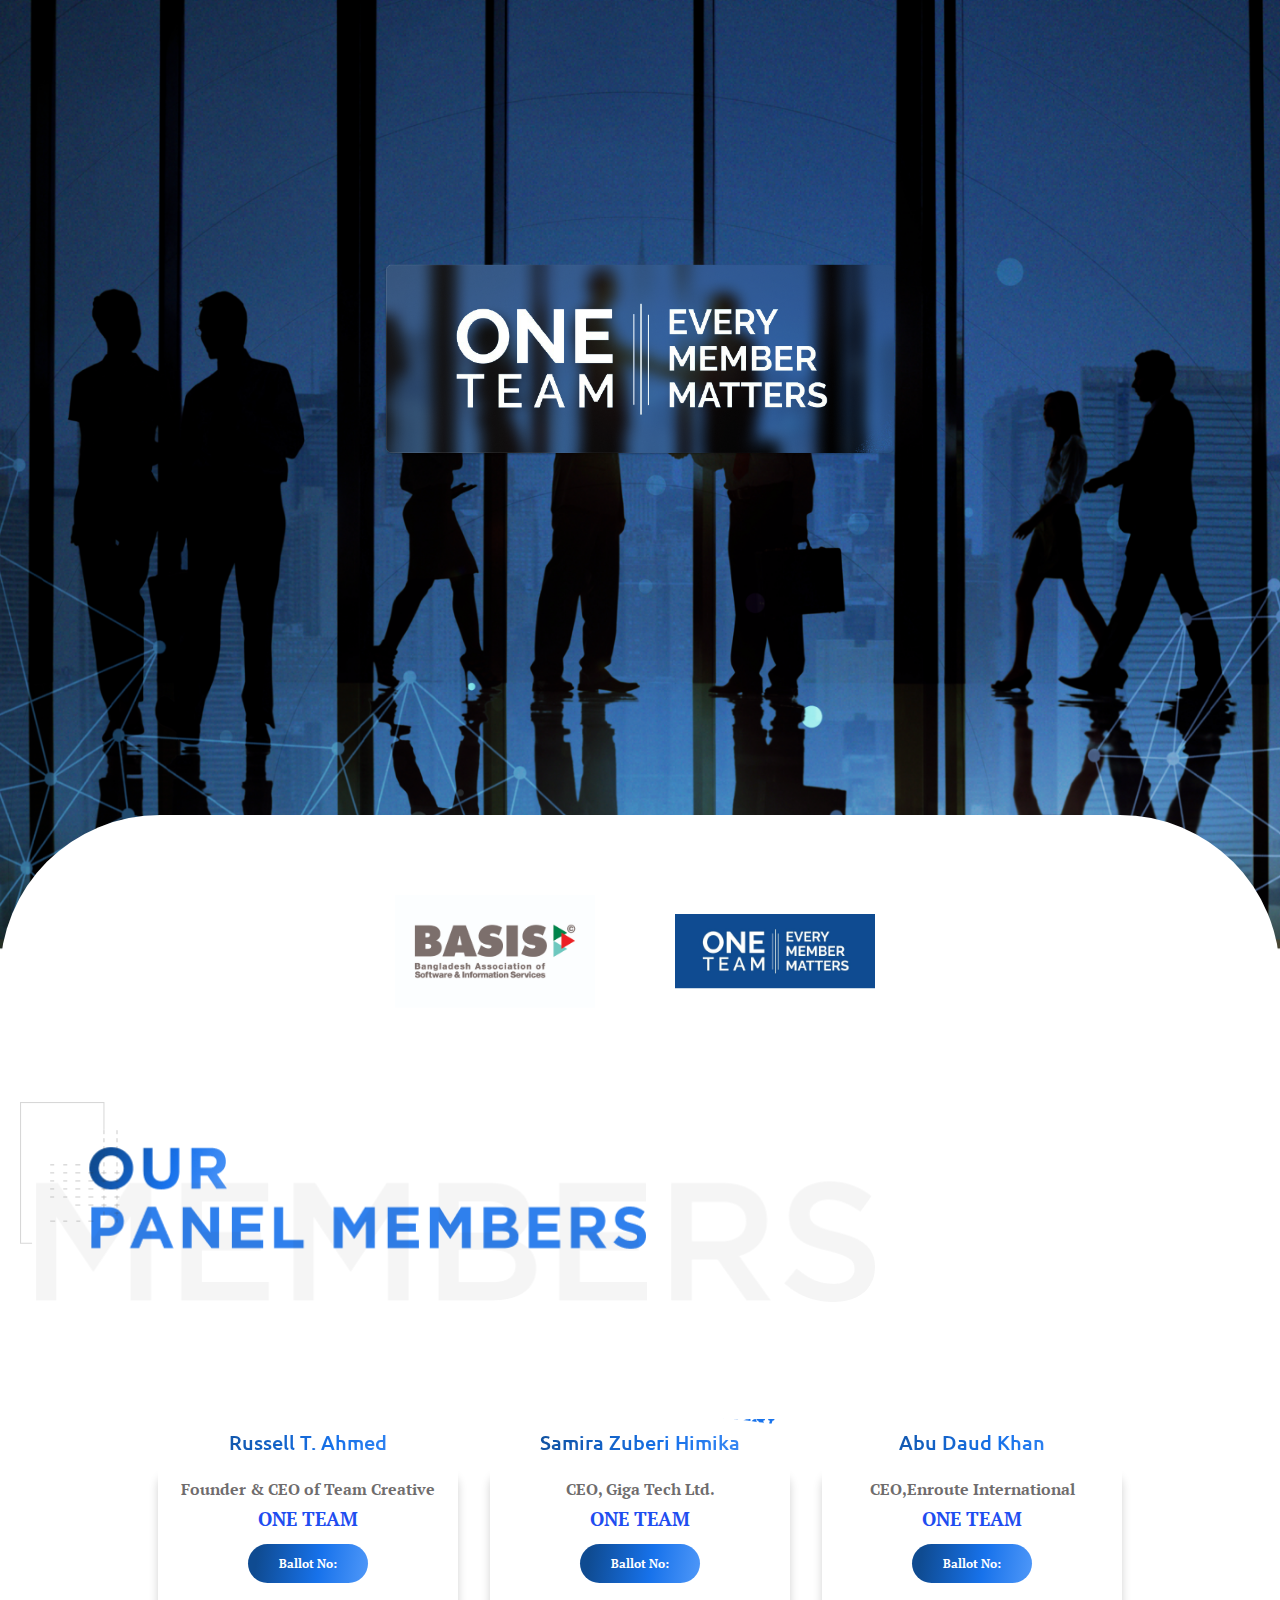
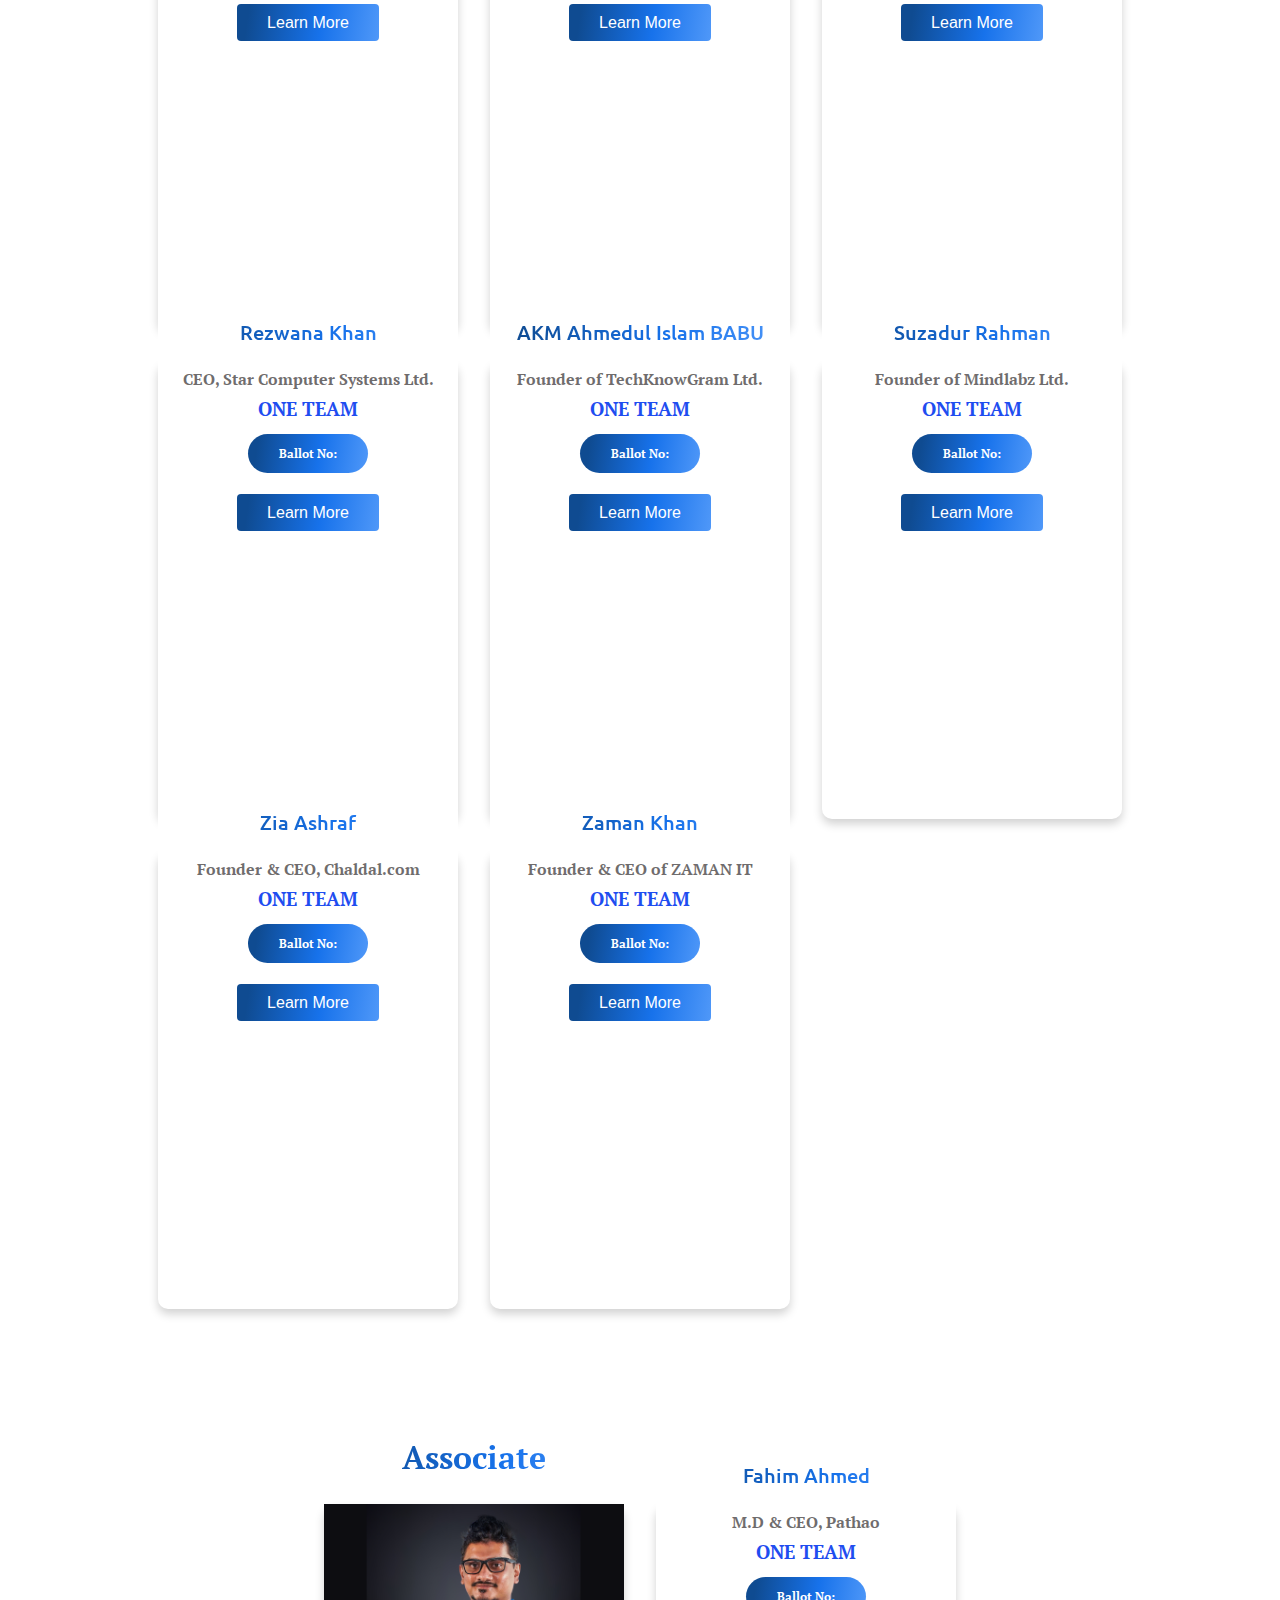
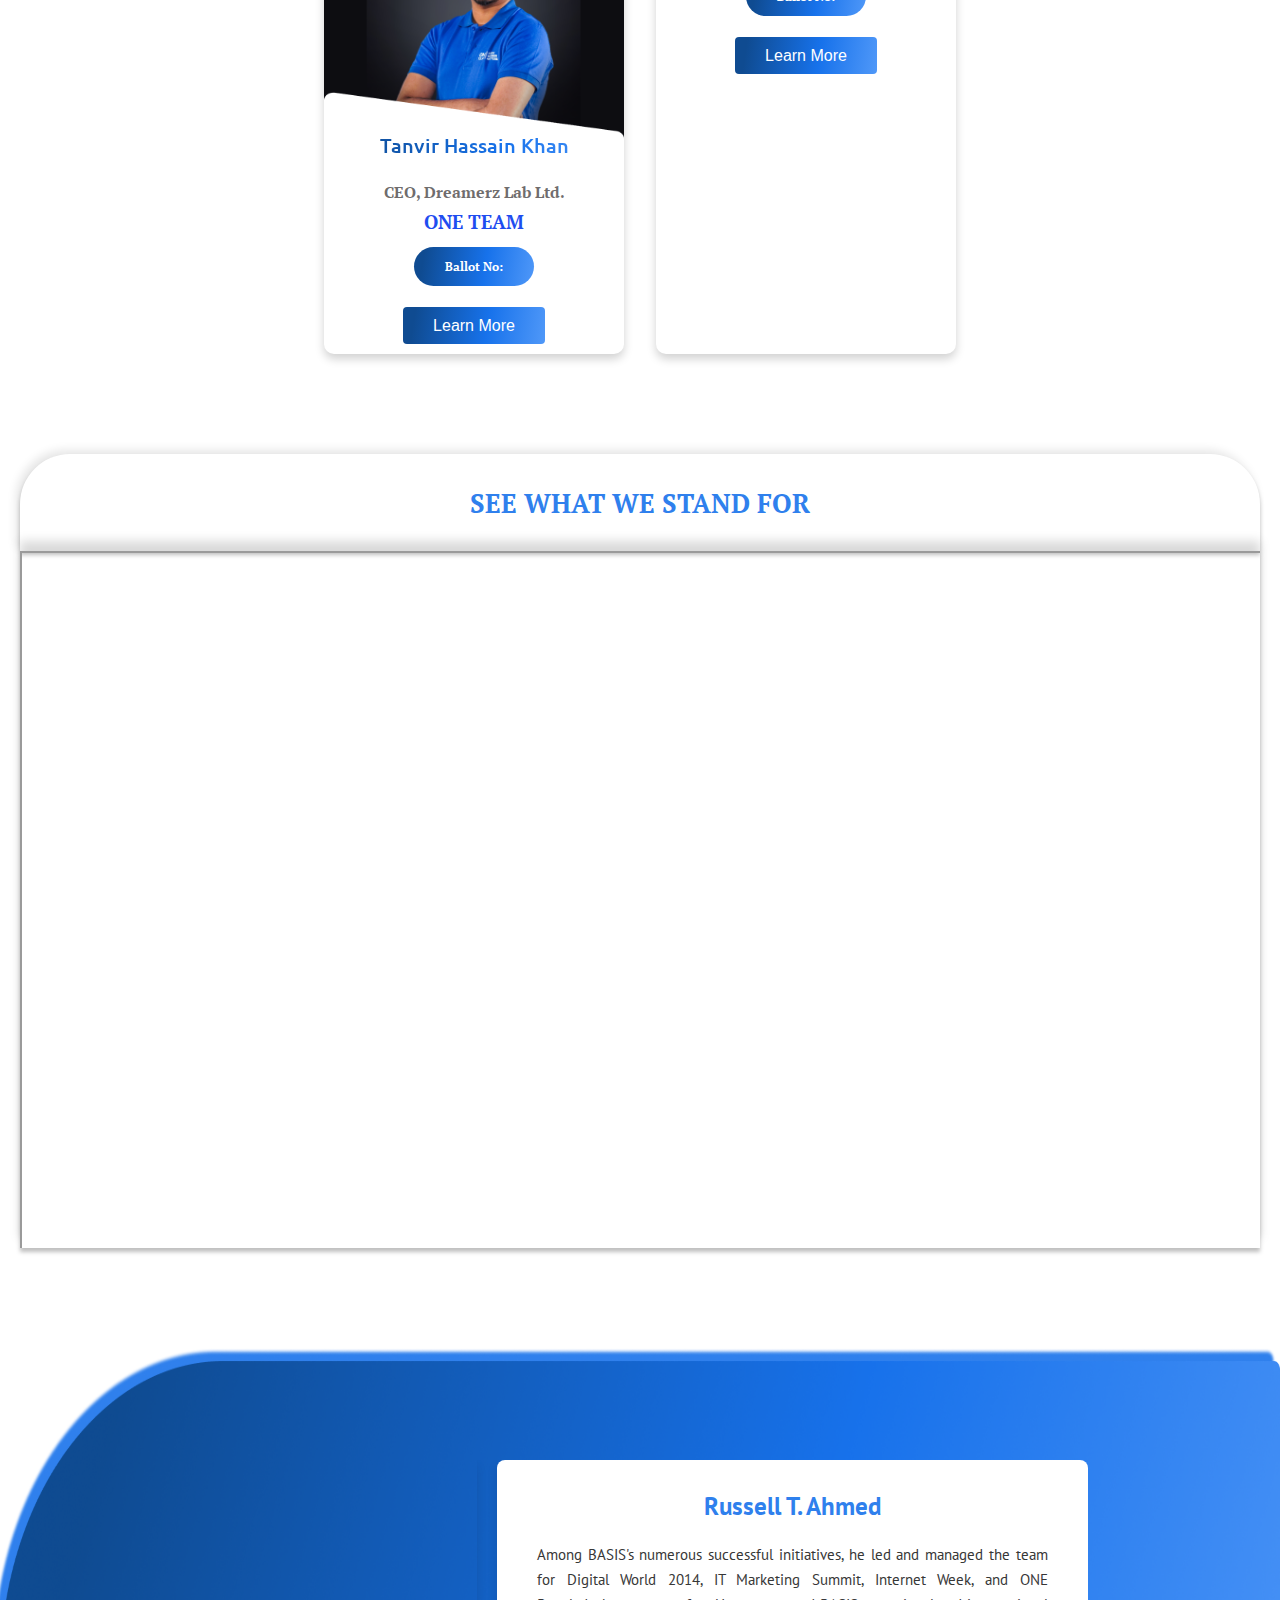
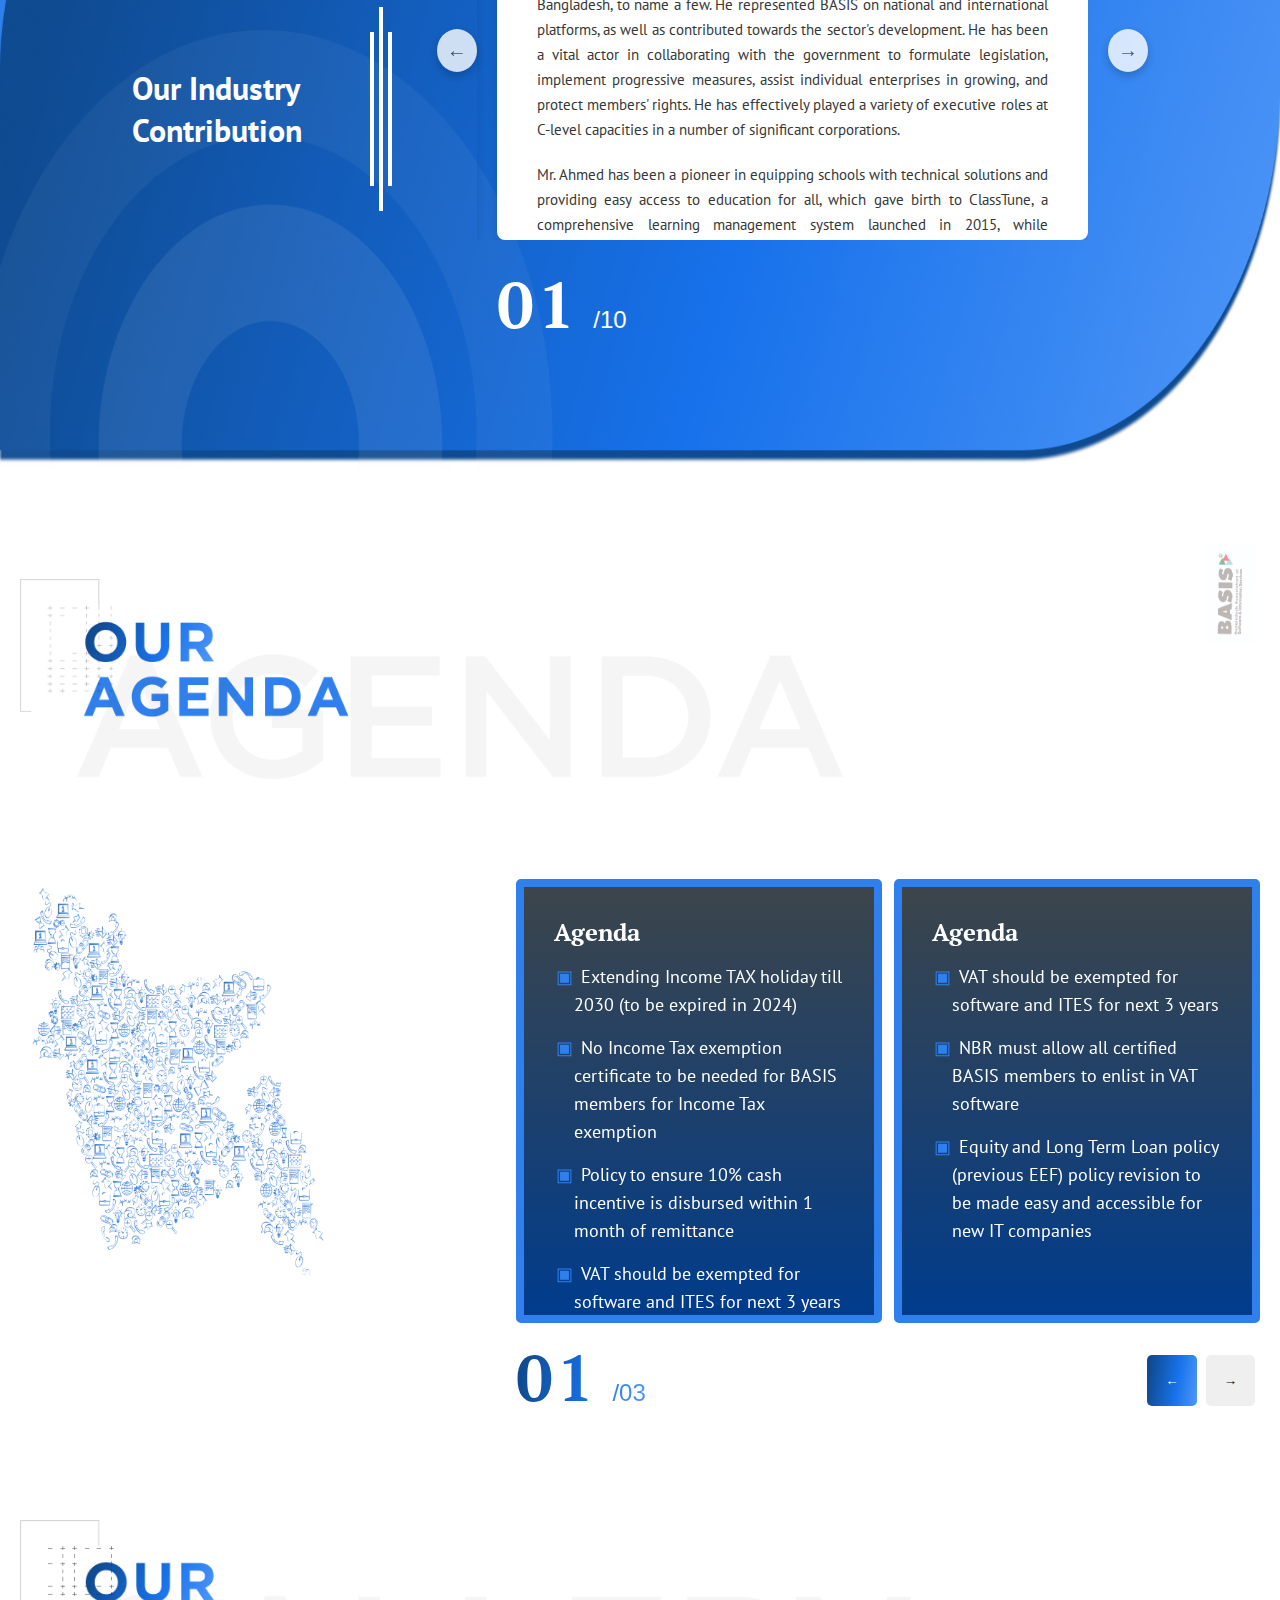
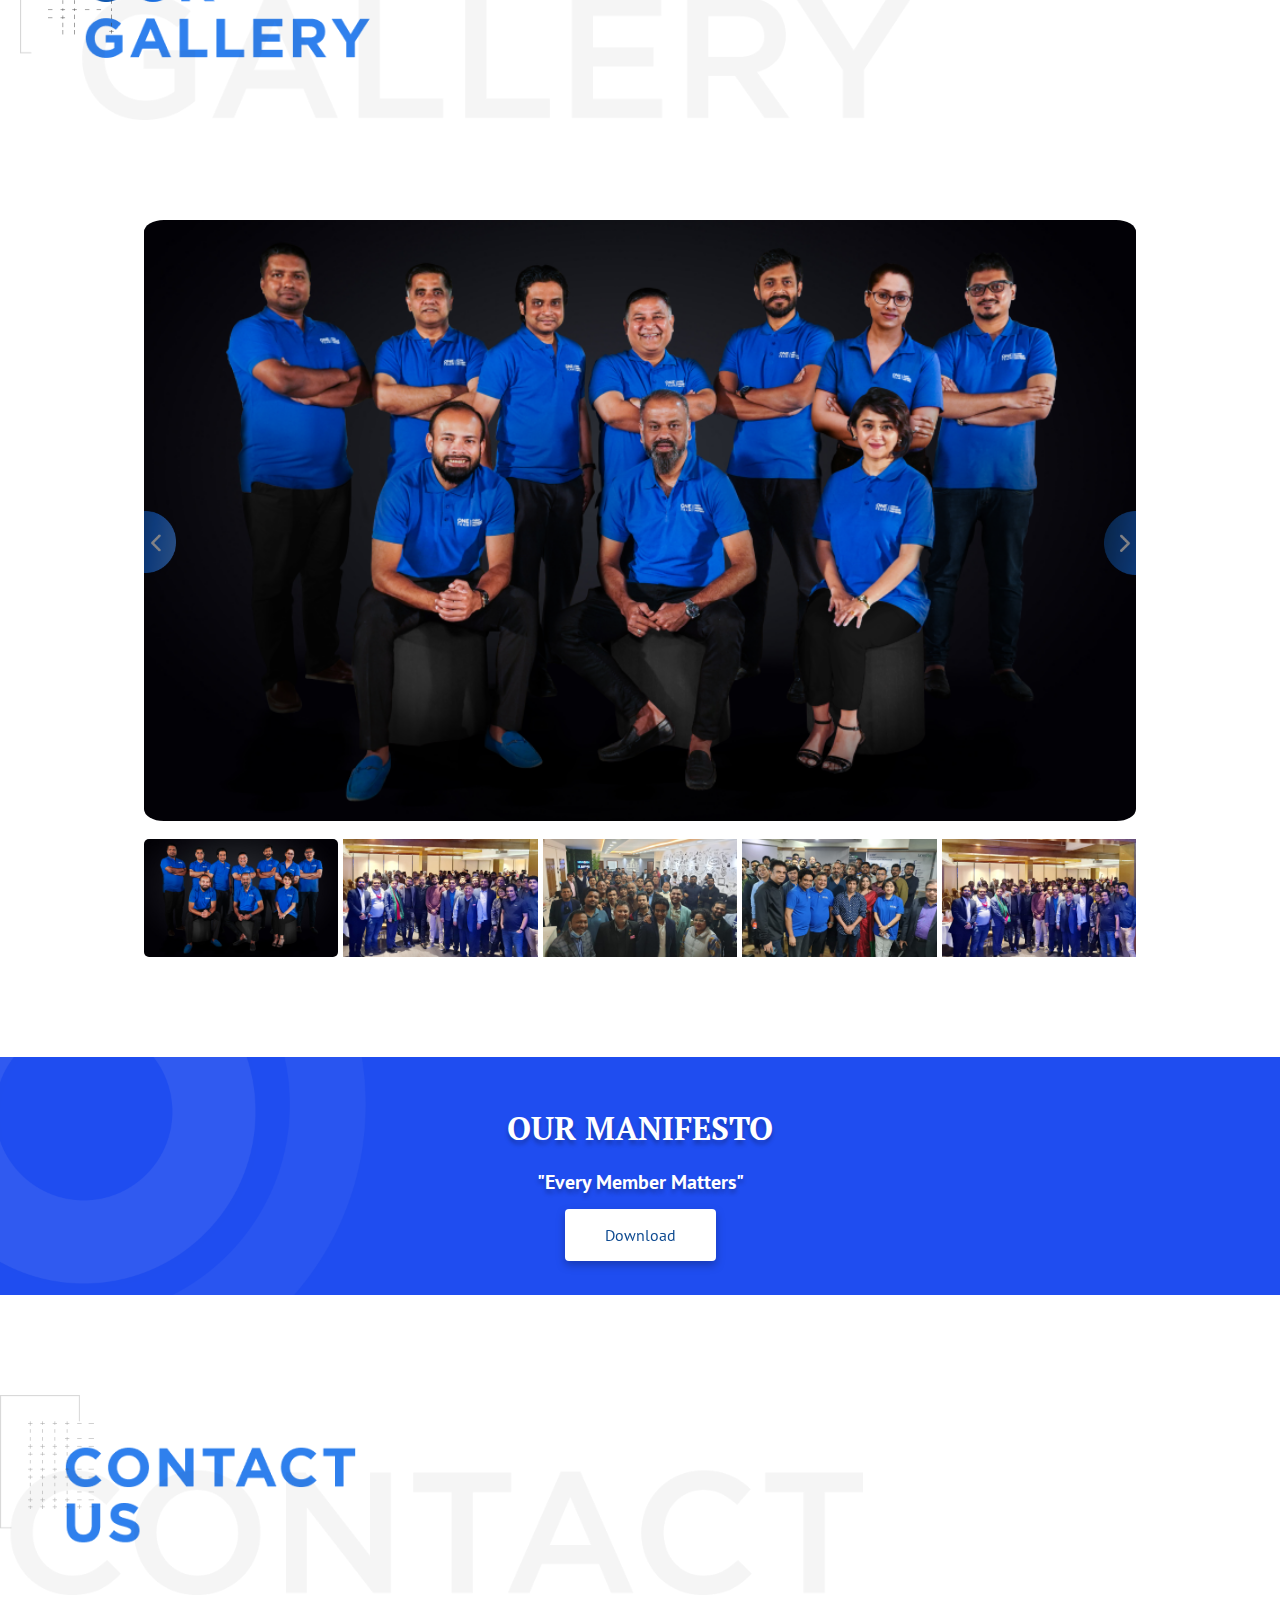
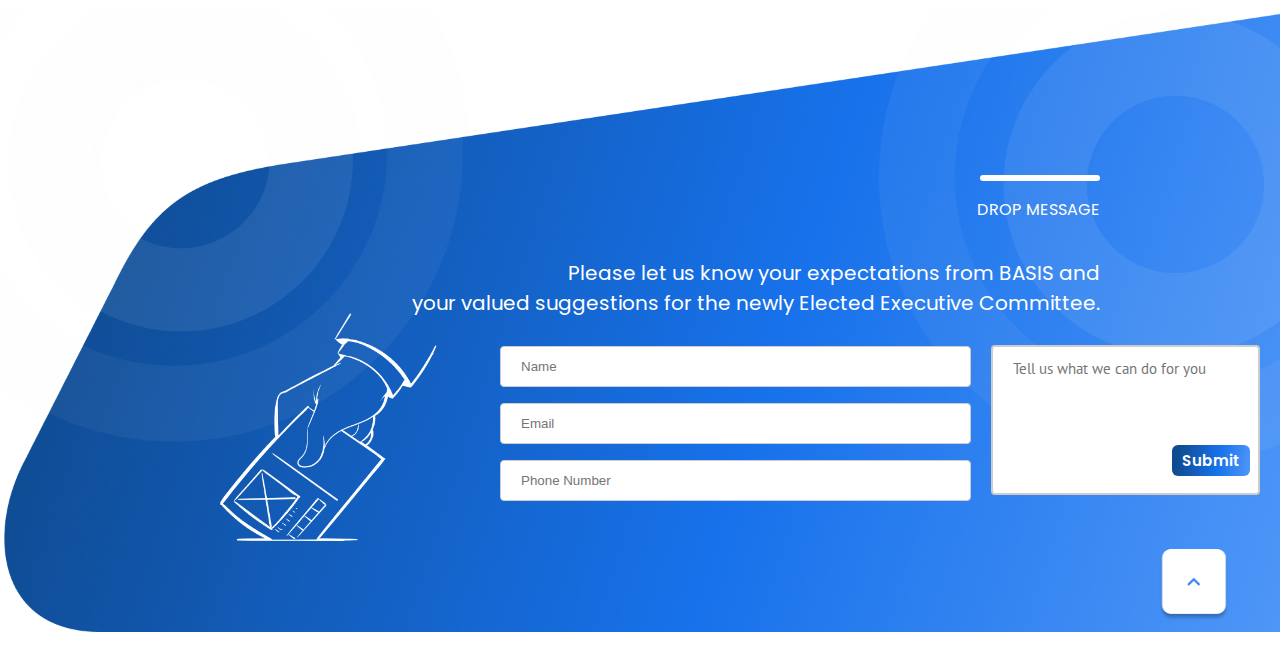
==== commit 87490c19: "updated" ====
--- a/index.html
+++ b/index.html
@@ -691,20 +691,20 @@
           <div class="gallery-top"></div>
           <div class="gallery-body">
             <ul id="lightSlider">
-              <li data-thumb="/gallery/ONE-team.jpg">
-                <img src="/gallery/ONE-team.jpg" />
+              <li data-thumb="/gallery/one-team.png">
+                <img src="/gallery/one-team.png" />
               </li>
-              <li data-thumb="/gallery/IMG-20211221-WA0001.jpg">
-                <img src="/gallery/IMG-20211221-WA0001.jpg" />
+              <li data-thumb="/gallery/img2.png">
+                <img src="/gallery/img2.png" />
               </li>
-              <li data-thumb="/gallery/IMG-20211221-WA0002.jpg">
-                <img src="/gallery/IMG-20211221-WA0002.jpg" />
+              <li data-thumb="/gallery/img3.png">
+                <img src="/gallery/img3.png" />
               </li>
-              <li data-thumb="/gallery/IMG-20211221-WA0003.jpg">
-                <img src="/gallery/IMG-20211221-WA0003.jpg" />
+              <li data-thumb="/gallery/img4.png">
+                <img src="/gallery/img4.png" />
               </li>
-              <li data-thumb="/gallery/IMG-20211221-WA0004.jpg">
-                <img src="/gallery/IMG-20211221-WA0004.jpg" />
+              <li data-thumb="/gallery/img5.png">
+                <img src="/gallery/img5.png" />
               </li>
             </ul>
           </div>
--- a/css/responsive.css
+++ b/css/responsive.css
@@ -47,7 +47,7 @@
     /* height: 600px; */
   }
   .card-img {
-    margin-left: 25px;
+    margin-left: 27px;
     margin-top: 3px;
     width: auto;
   }
@@ -76,7 +76,7 @@
     margin-top: -35px;
   }
   .card-img {
-    margin-left: 20px;
+    margin-left: 21px;
     margin-top: -15px;
   }
 
@@ -987,9 +987,8 @@
   }
   .card-img {
     /* margin-left: 12px; */
-    margin-left: 14px;
-
-    margin-left: 3px;
+
+    margin-left: 5px;
   }
   .trapezoid-bio > img {
     width: 158px;
@@ -1042,7 +1041,7 @@
     height: 400px;
   }
   .card-img {
-    margin-left: 3px;
+    margin-left: 2px;
     margin-top: -16px;
   }
   .trapezoid-bio > img {
@@ -1211,7 +1210,7 @@
     line-height: 35px;
   }
   .card-img {
-    margin-left: 4px !important;
+    margin-left: 7px !important;
     margin-top: -16px !important;
   }
   .key-content > ul > li {
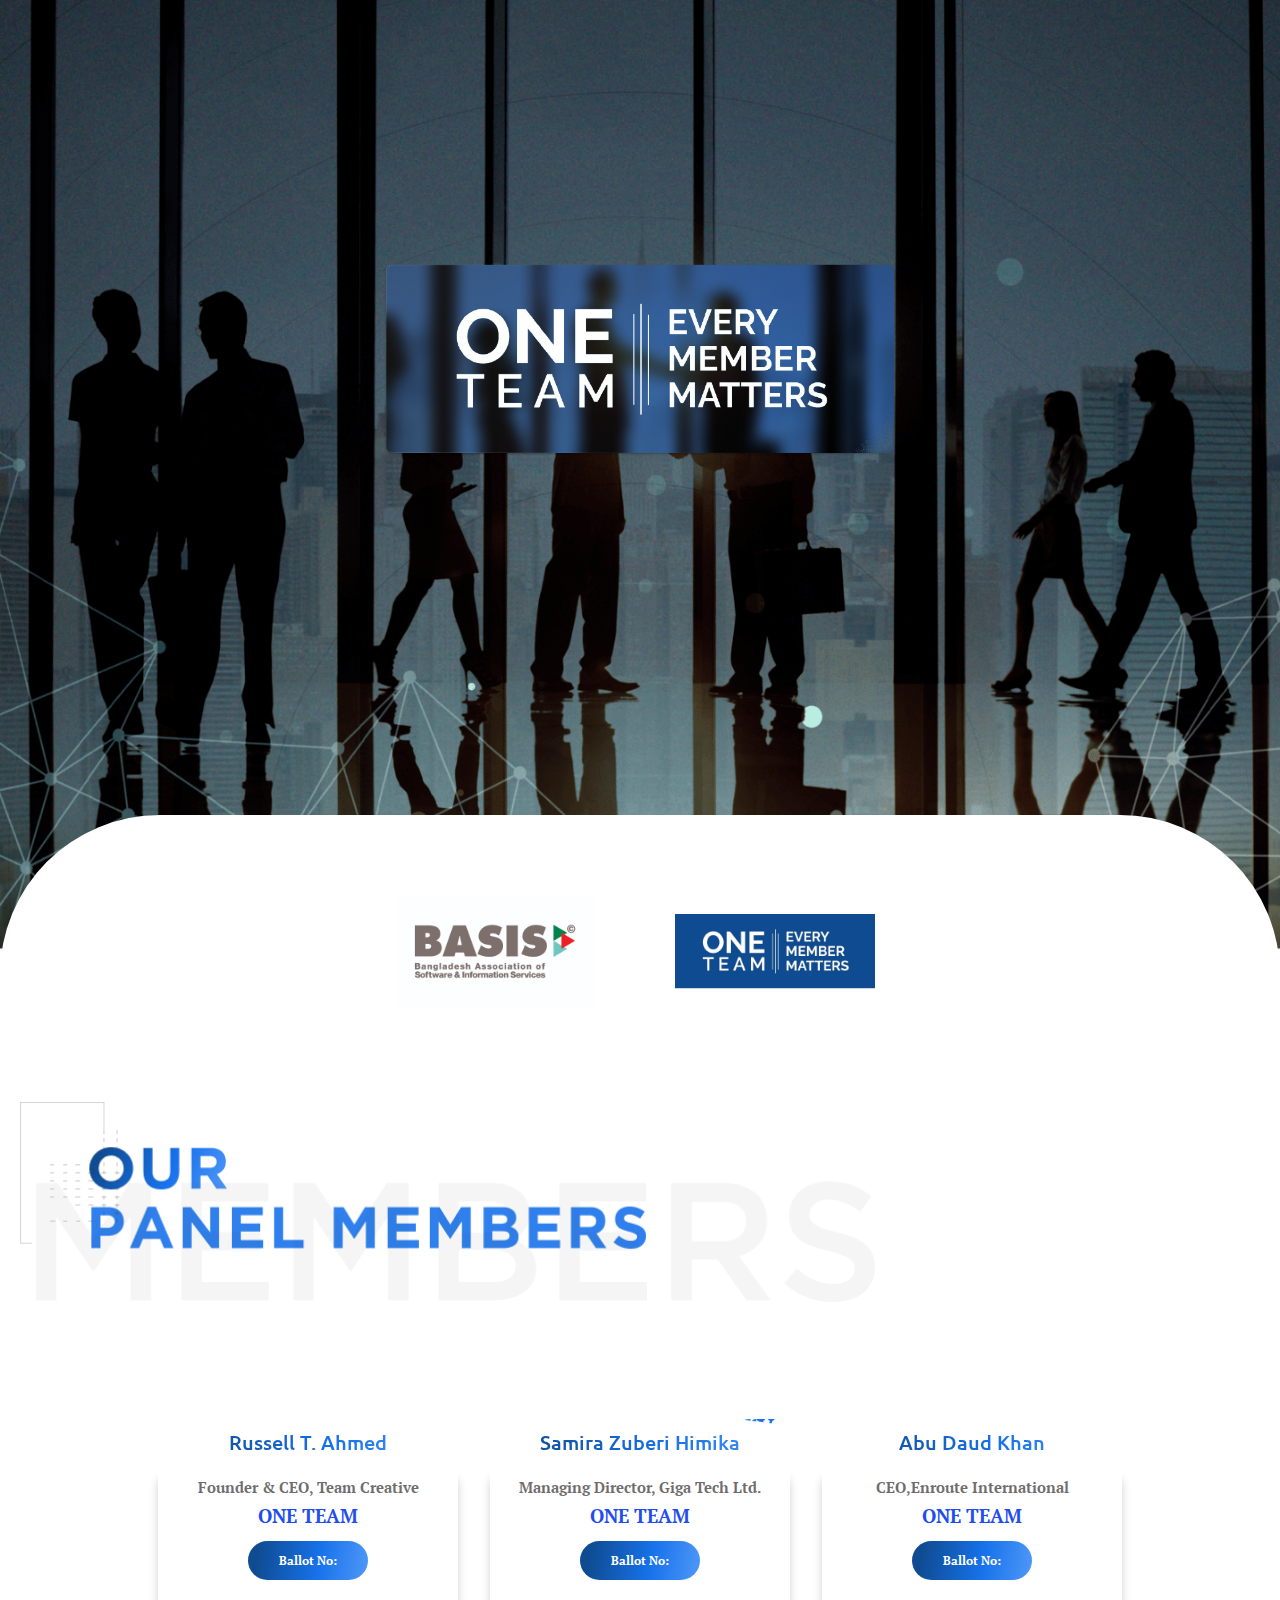
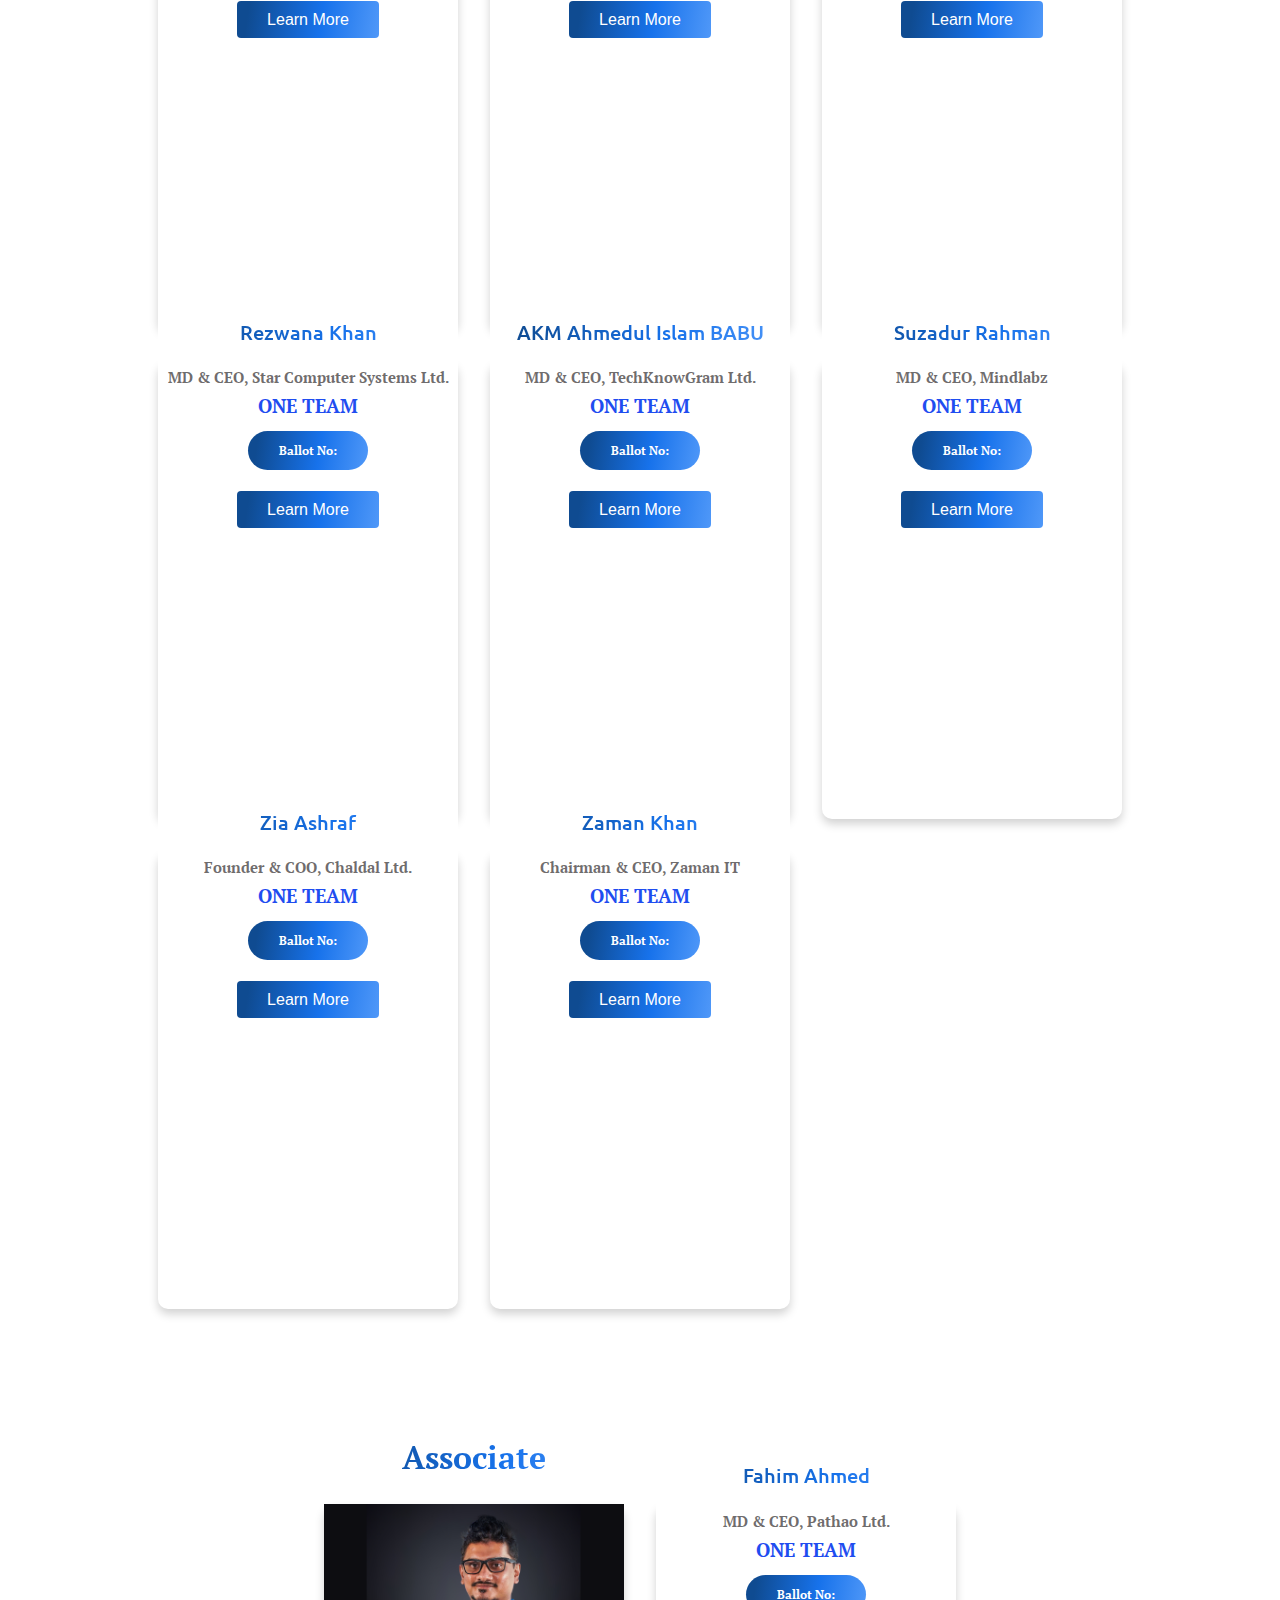
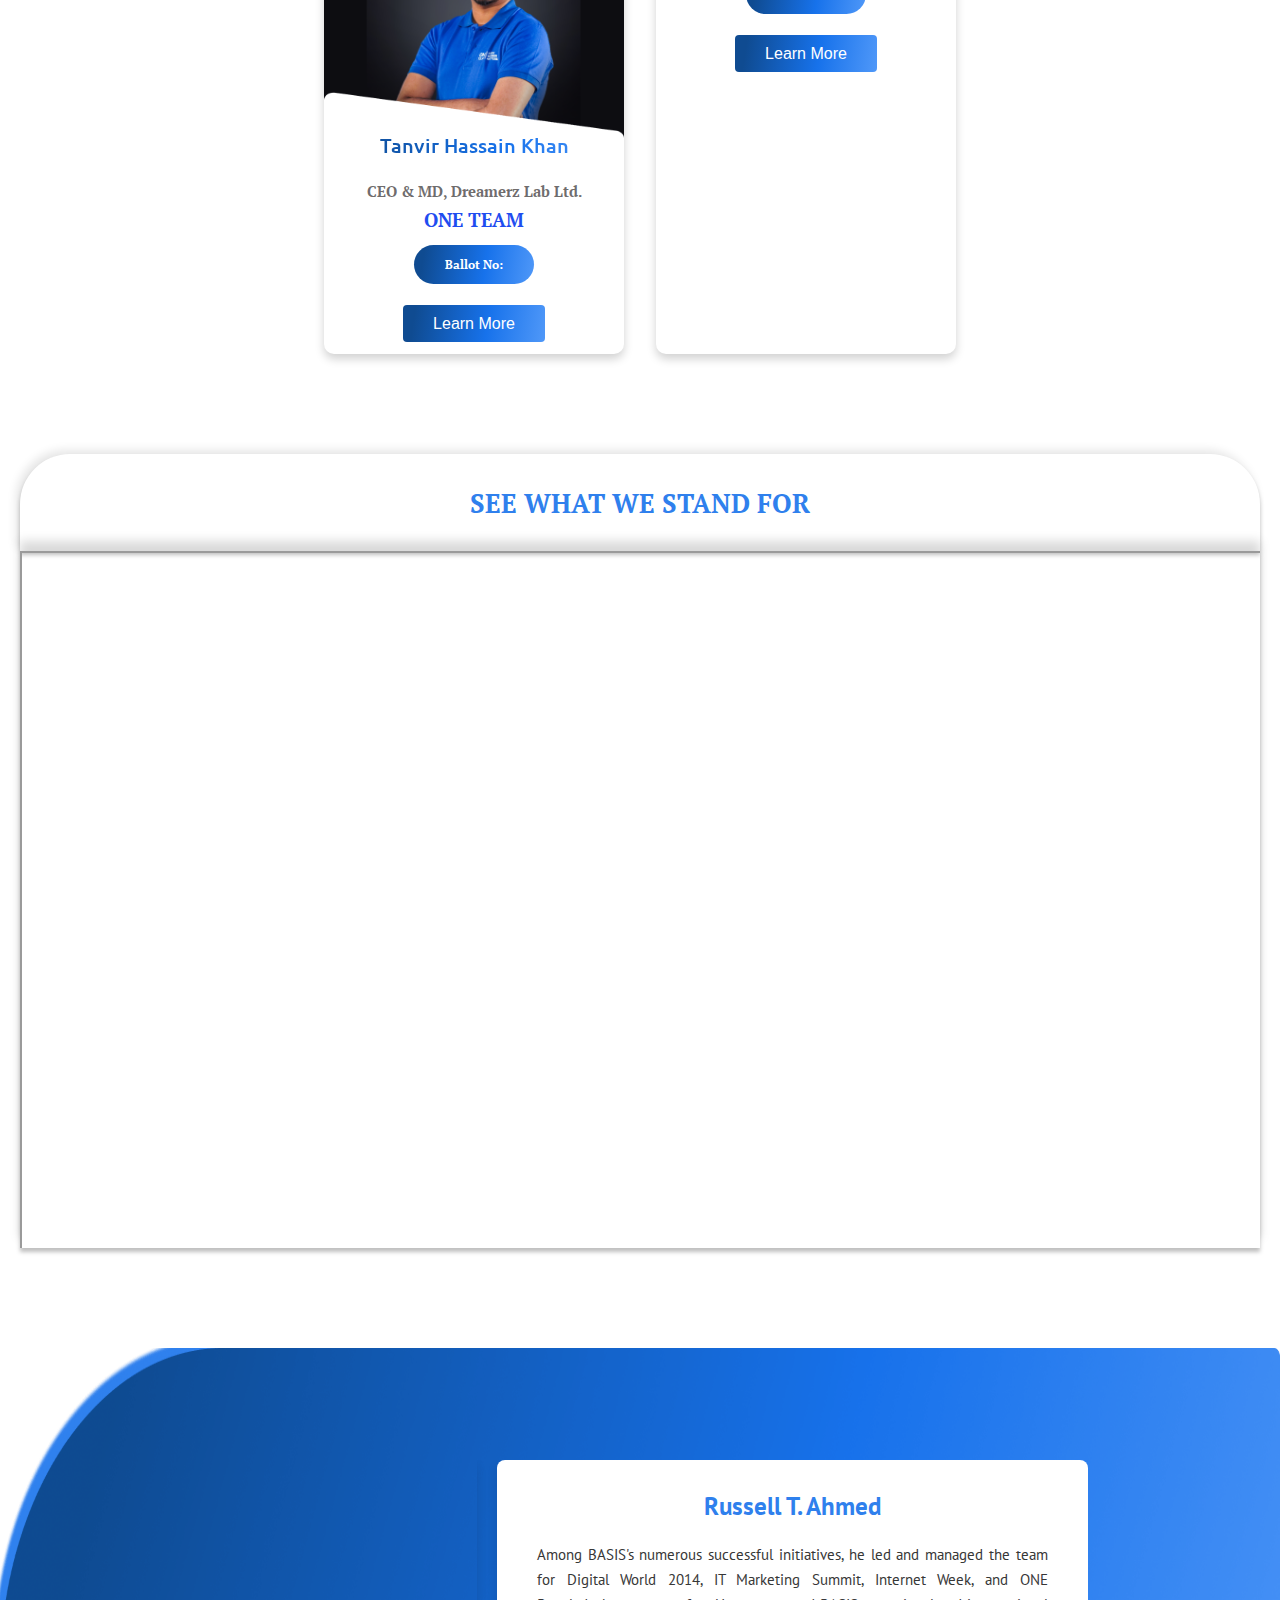
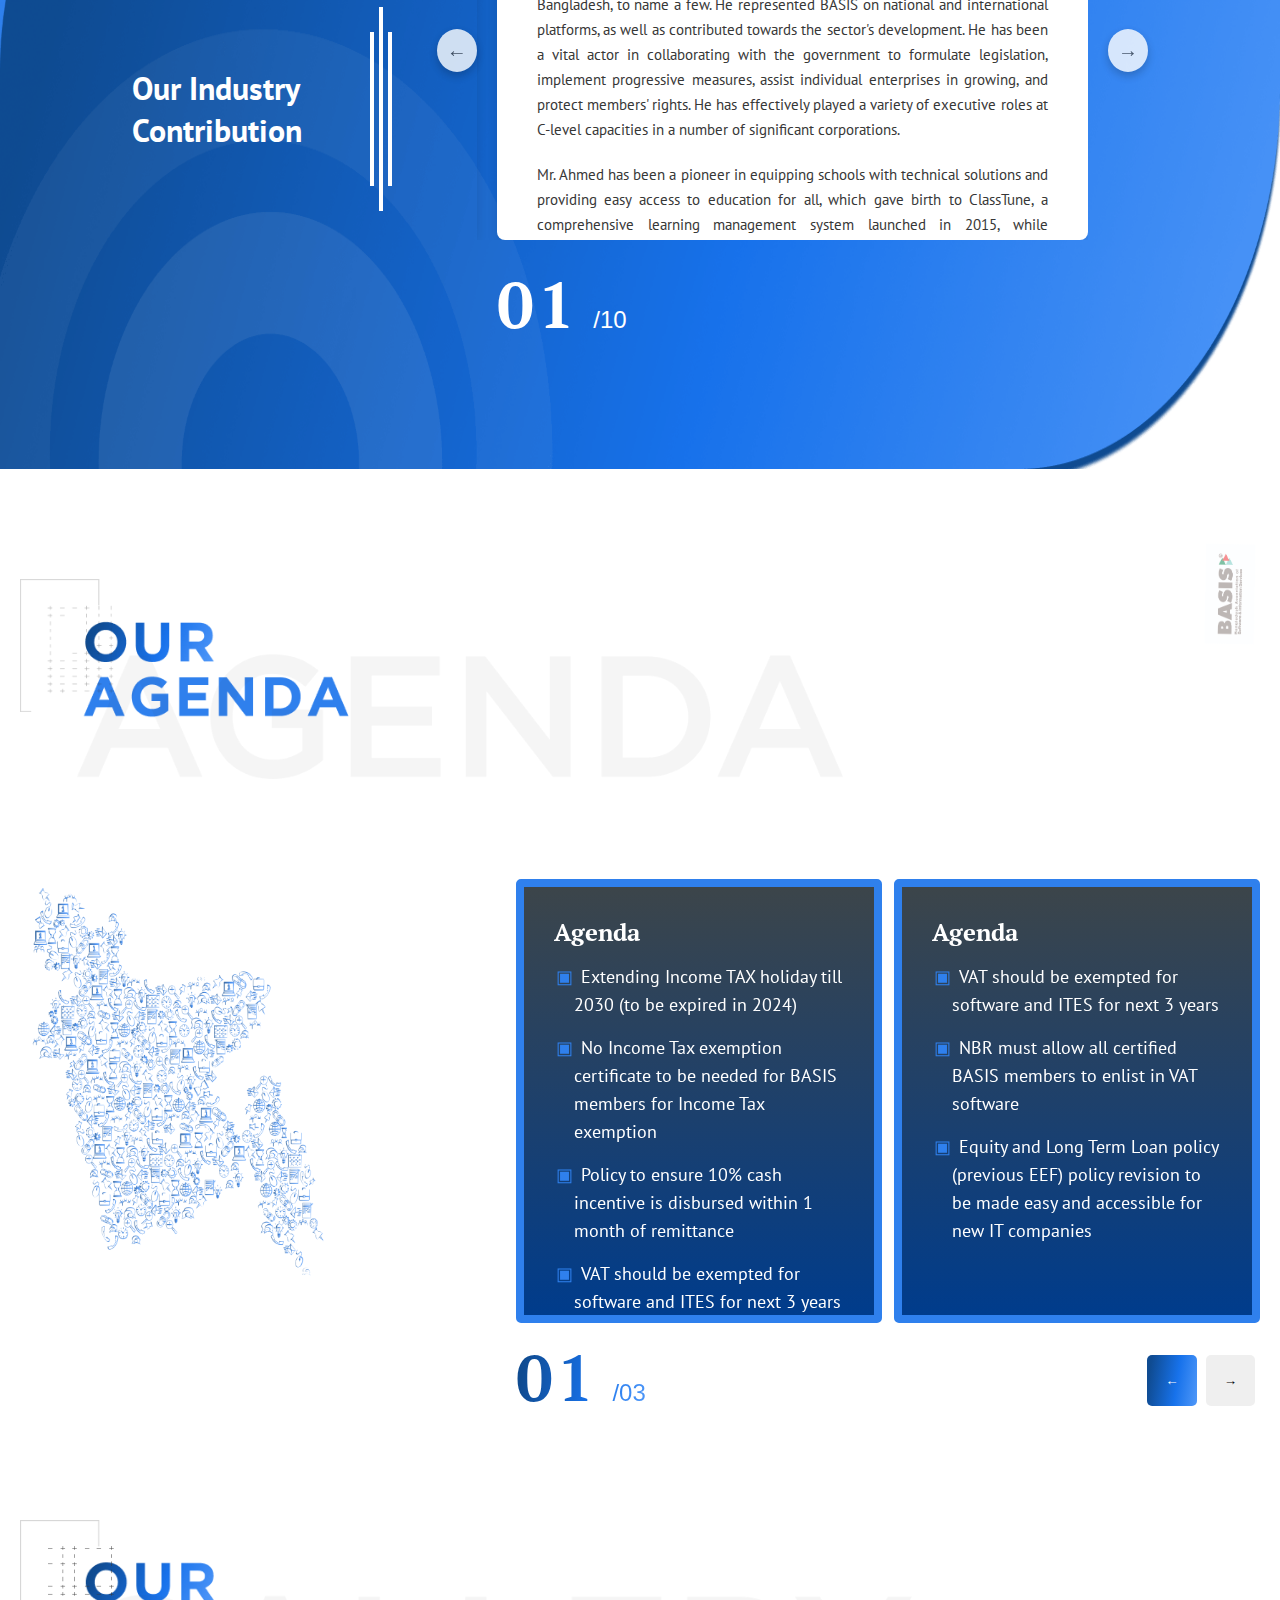
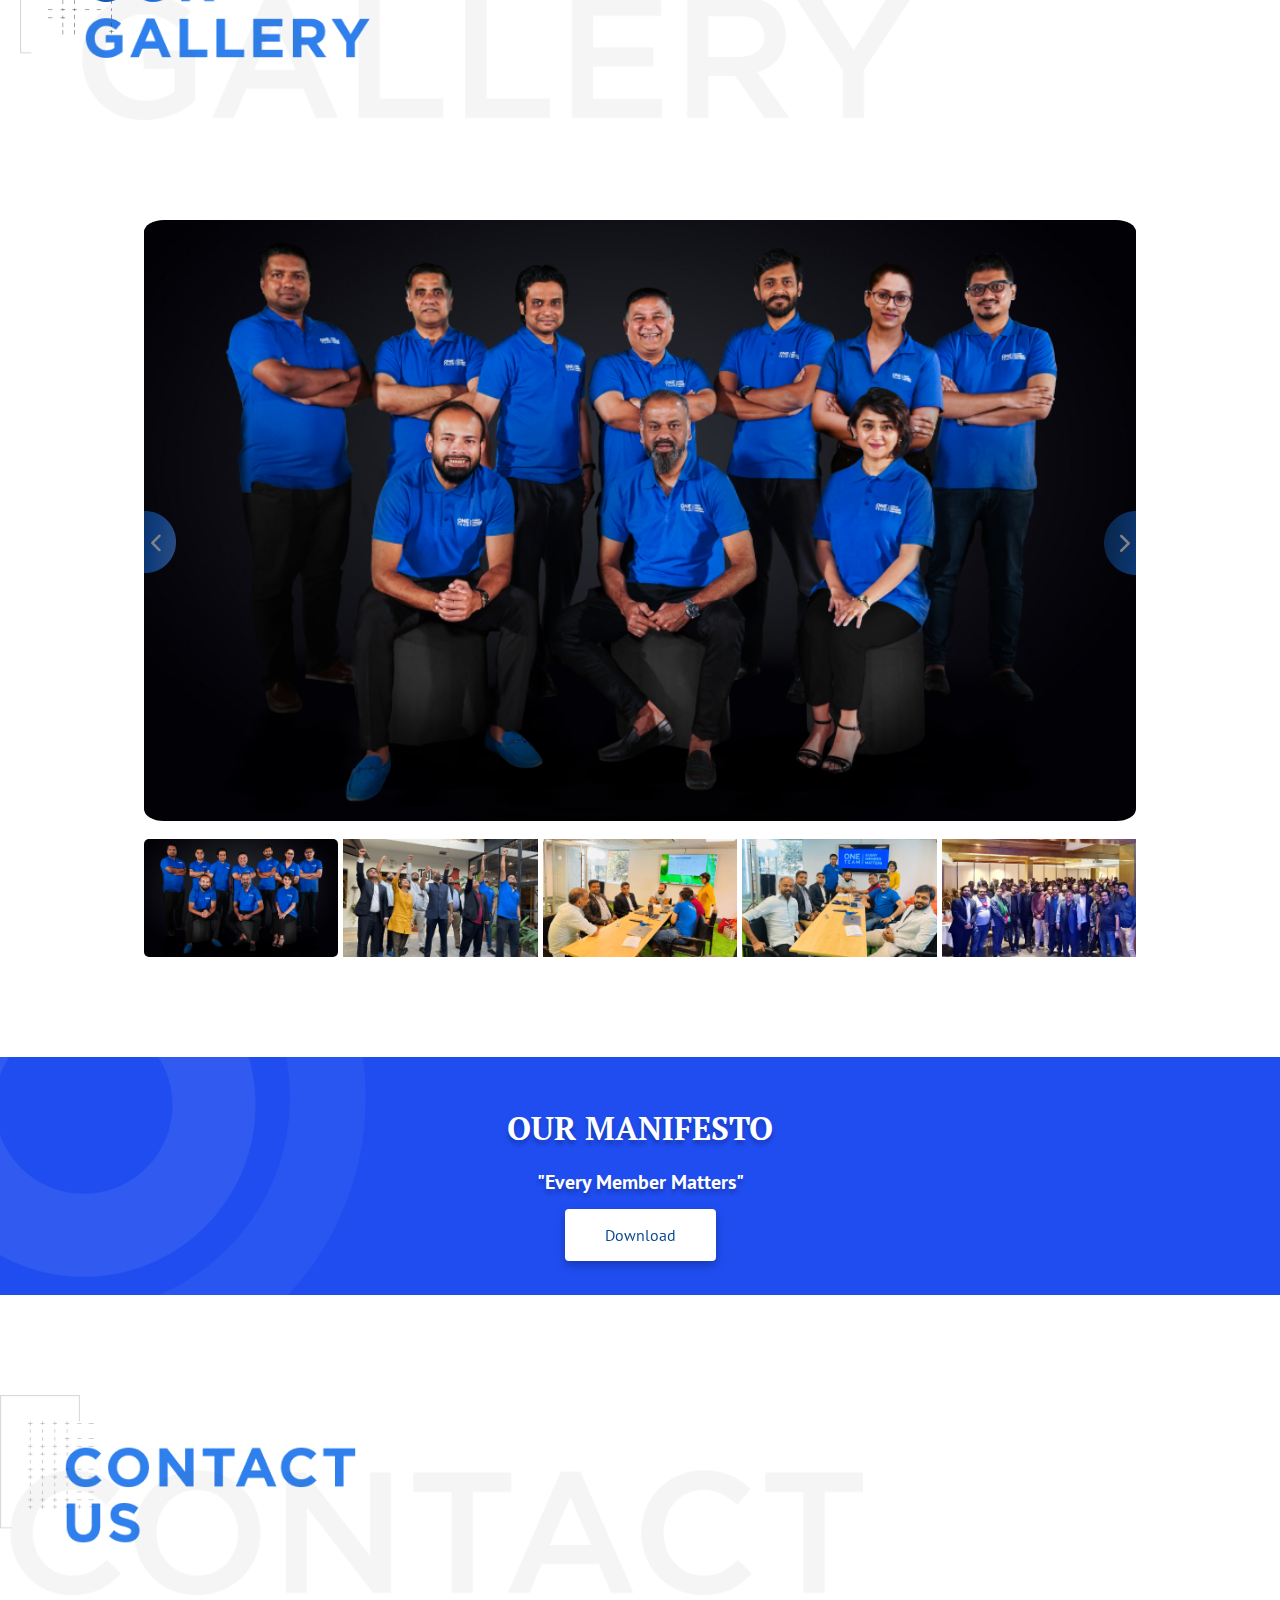
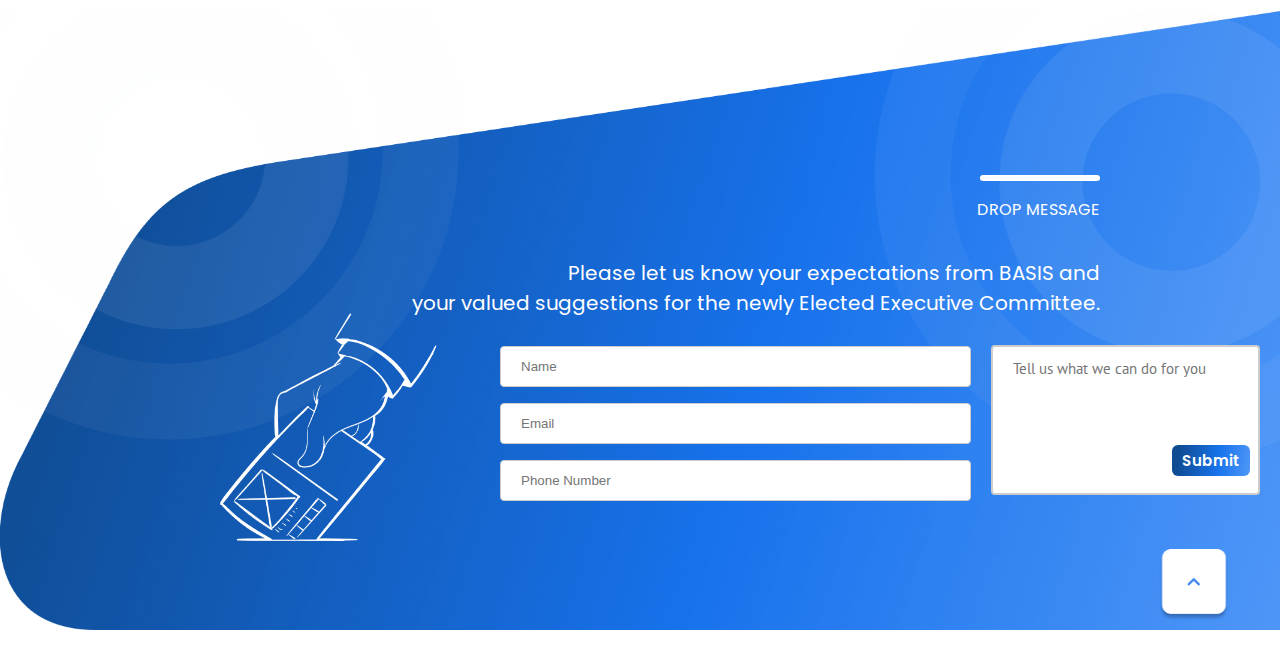
==== commit b2991862: "updated profile card" ====
--- a/index.html
+++ b/index.html
@@ -212,7 +212,7 @@
                 <div class="member-details">
                   <div>
                     <h2>Russell T. Ahmed</h2>
-                    <h4>Founder & CEO of Team Creative</h4>
+                             <h4>Founder & CEO, Team Creative</h4>
                     <h3>ONE TEAM</h3>
                     <div class="ballot">Ballot No:</div>
                   </div>
@@ -228,7 +228,7 @@
                 <div class="member-details">
                   <div>
                     <h2>Samira Zuberi Himika</h2>
-                    <h4>CEO, Giga Tech Ltd.</h4>
+                    <h4>Managing Director, Giga Tech Ltd.</h4>
                     <h3>ONE TEAM</h3>
                     <div class="ballot">Ballot No:</div>
                   </div>
@@ -263,7 +263,7 @@
                 <div class="member-details">
                   <div>
                     <h2>Rezwana Khan</h2>
-                    <h4>CEO, Star Computer Systems Ltd.</h4>
+                    <h4>MD & CEO, Star Computer Systems Ltd.</h4>
                     <h3>ONE TEAM</h3>
                     <div class="ballot">Ballot No:</div>
                   </div>
@@ -280,7 +280,7 @@
                 <div class="member-details">
                   <div>
                     <h2>AKM Ahmedul Islam BABU</h2>
-                    <h4>Founder of TechKnowGram Ltd.</h4>
+                    <h4>MD & CEO, TechKnowGram Ltd.</h4>
                     <h3>ONE TEAM</h3>
                     <div class="ballot">Ballot No:</div>
                   </div>
@@ -297,7 +297,7 @@
                 <div class="member-details">
                   <div>
                     <h2>Suzadur Rahman</h2>
-                    <h4>Founder of Mindlabz Ltd.</h4>
+                    <h4>MD & CEO, Mindlabz</h4>
                     <h3>ONE TEAM</h3>
                     <div class="ballot">Ballot No:</div>
                   </div>
@@ -312,7 +312,7 @@
                 <div class="member-details">
                   <div>
                     <h2>Zia Ashraf</h2>
-                    <h4>Founder & CEO, Chaldal.com</h4>
+                    <h4>Founder & COO, Chaldal Ltd.</h4>
                     <h3>ONE TEAM</h3>
                     <div class="ballot">Ballot No:</div>
                   </div>
@@ -328,7 +328,7 @@
                 <div class="member-details">
                   <div>
                     <h2>Zaman Khan</h2>
-                    <h4>Founder & CEO of ZAMAN IT</h4>
+                    <h4>Chairman & CEO, Zaman IT</h4>
                     <h3>ONE TEAM</h3>
                     <div class="ballot">Ballot No:</div>
                   </div>
@@ -352,7 +352,7 @@
                   <div class="member-details" style="padding-bottom: 20px;">
                     <div>
                       <h2>Tanvir Hassain Khan</h2>
-                      <h4>CEO, Dreamerz Lab Ltd.</h4>
+                      <h4>CEO & MD, Dreamerz Lab Ltd.</h4>
                       <h3>ONE TEAM</h3>
                       <div class="ballot">Ballot No:</div>
                     </div>
@@ -373,7 +373,7 @@
                   <div class="member-details">
                     <div>
                       <h2>Fahim Ahmed</h2>
-                      <h4>M.D & CEO, Pathao</h4>
+                      <h4>MD & CEO, Pathao Ltd.</h4>
                       <h3>ONE TEAM</h3>
                       <div class="ballot" style="">Ballot No:</div>
                     </div>
--- a/css/main.css
+++ b/css/main.css
@@ -407,7 +407,7 @@
   font-family: "PT Serif", serif;
   font-weight: 700;
   color: rgba(55, 51, 52, 0.7233);
-  font-size: 16px;
+  font-size: 15px;
 }
 .member-details h2 {
   font-family: "Ubuntu", sans-serif;
--- a/css/responsive.css
+++ b/css/responsive.css
@@ -973,8 +973,11 @@
   .li_member > .member-details .ballot {
   }
   .li_member > .member-details h4 {
-    font-size: 13px !important;
+    font-size: 11px !important;
     line-height: 14px !important;
+  }
+  .li_member > .member-details h2 {
+    font-size: 17px !important;
   }
   .profile-section > img {
     width: 77%;
@@ -1034,8 +1037,8 @@
     display: none;
   }
   .header-profile {
-    margin-bottom: -15rem;
-    height: 49rem;
+    /* margin-bottom: -15rem; */
+    height: 40rem;
   }
   .profile-card {
     height: 400px;
@@ -1438,8 +1441,8 @@
 }
 @media only screen and (max-width: 425px) {
   .header-profile {
-    margin-bottom: -37rem;
-    height: 128rem !important;
+    margin-bottom: -7rem;
+    height: 99rem !important;
   }
   .profile-card {
     height: 518px !important;
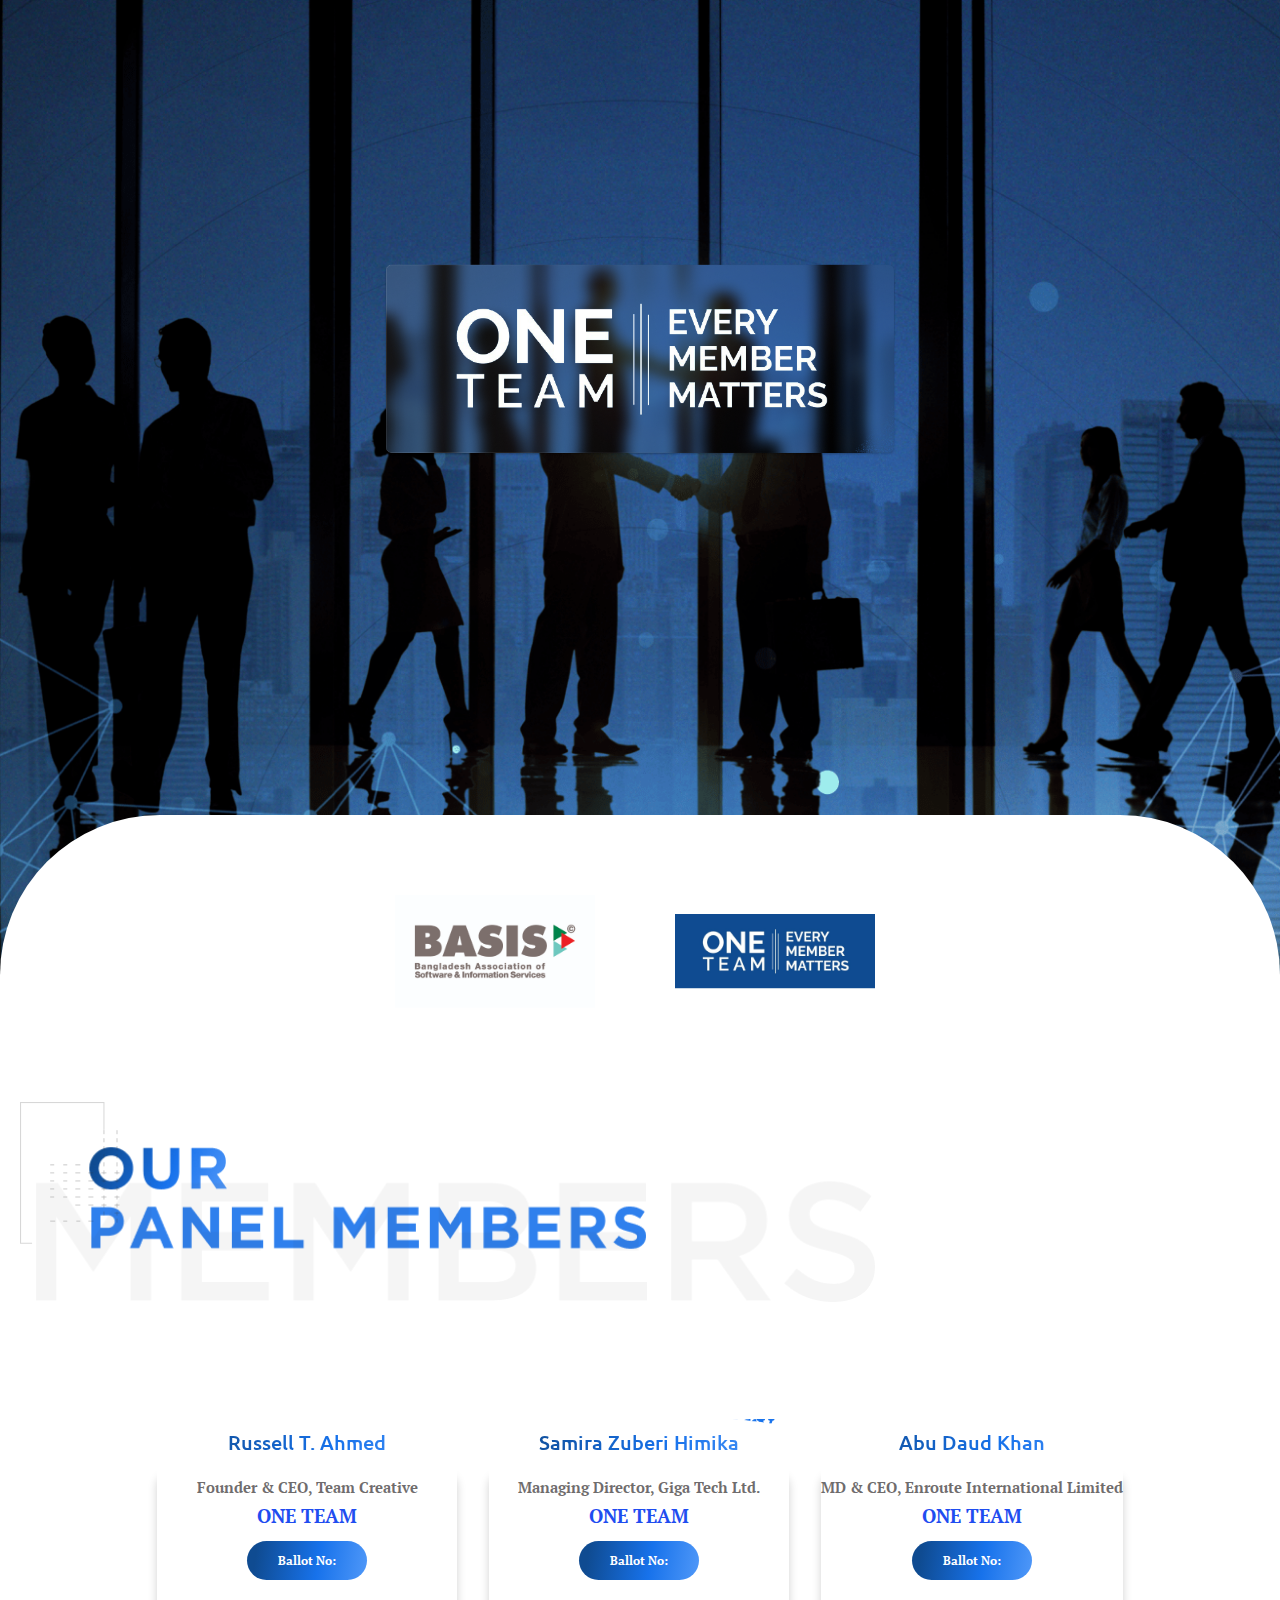
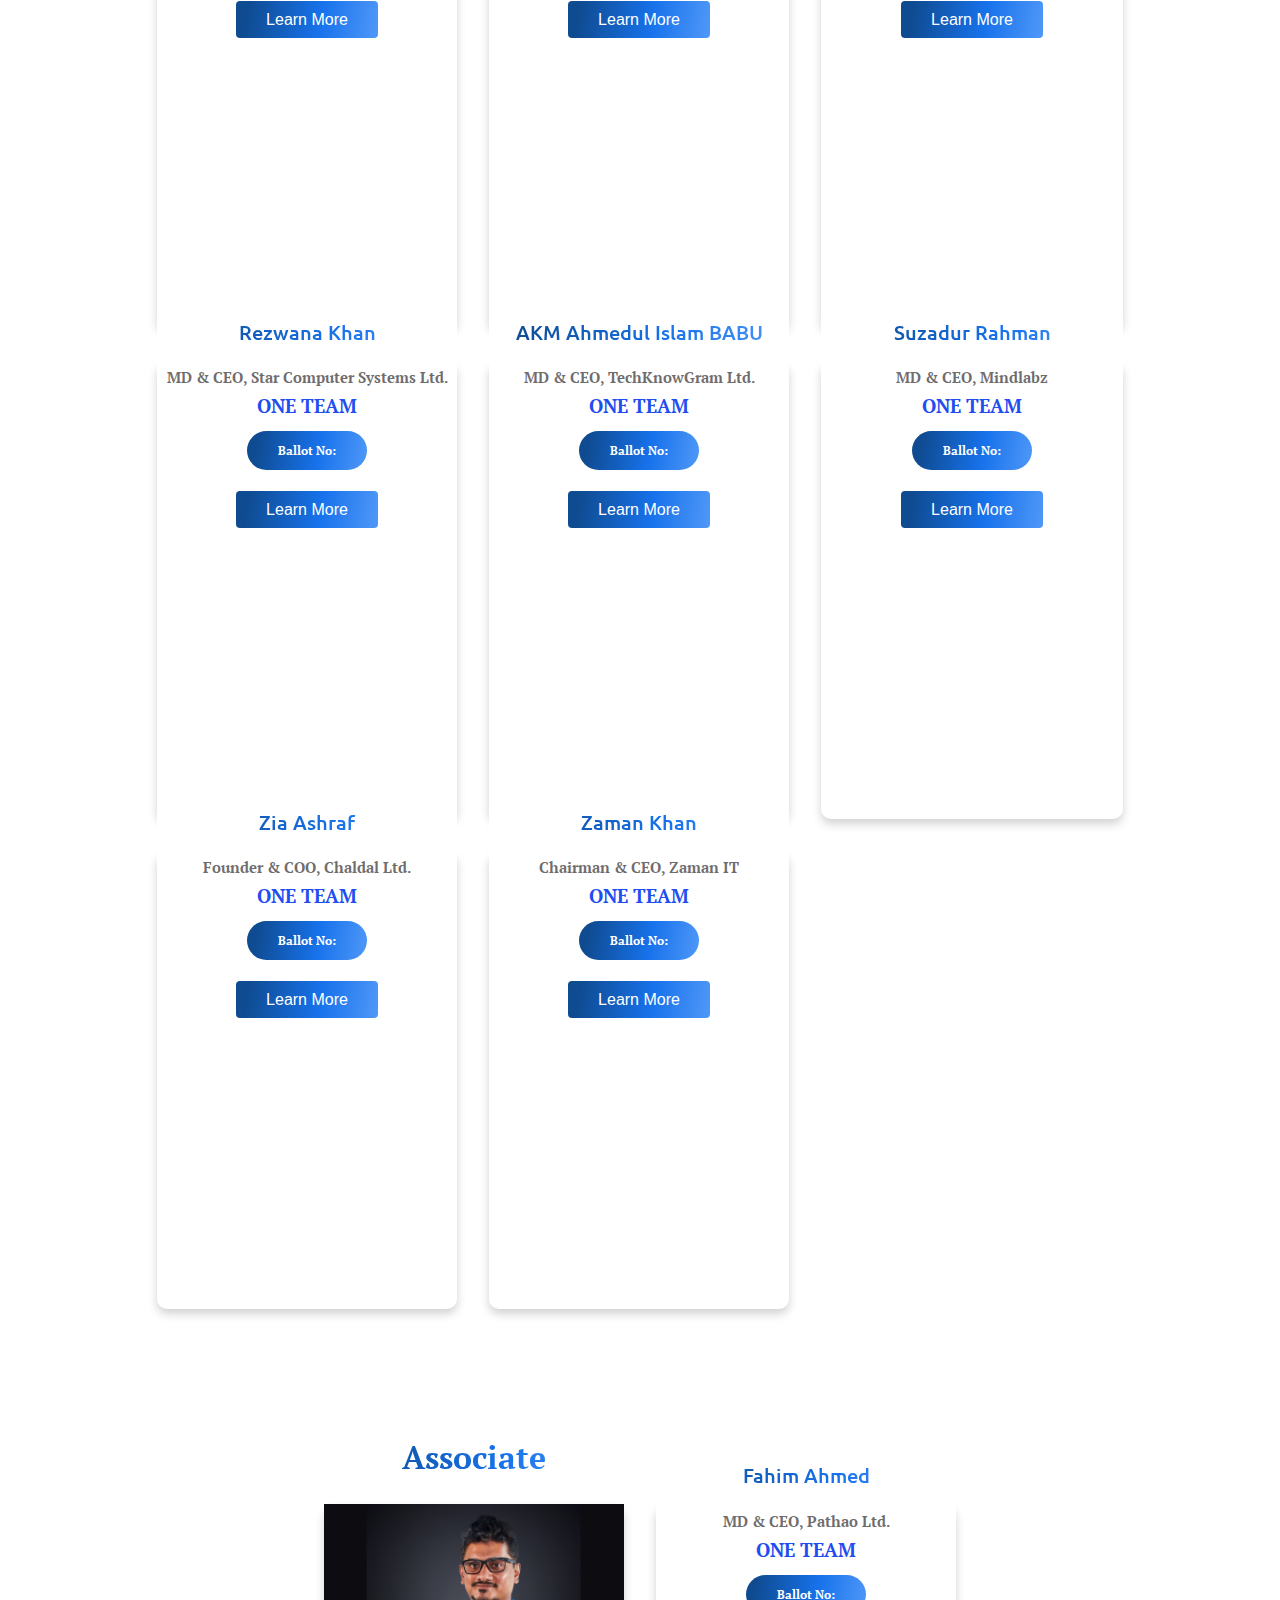
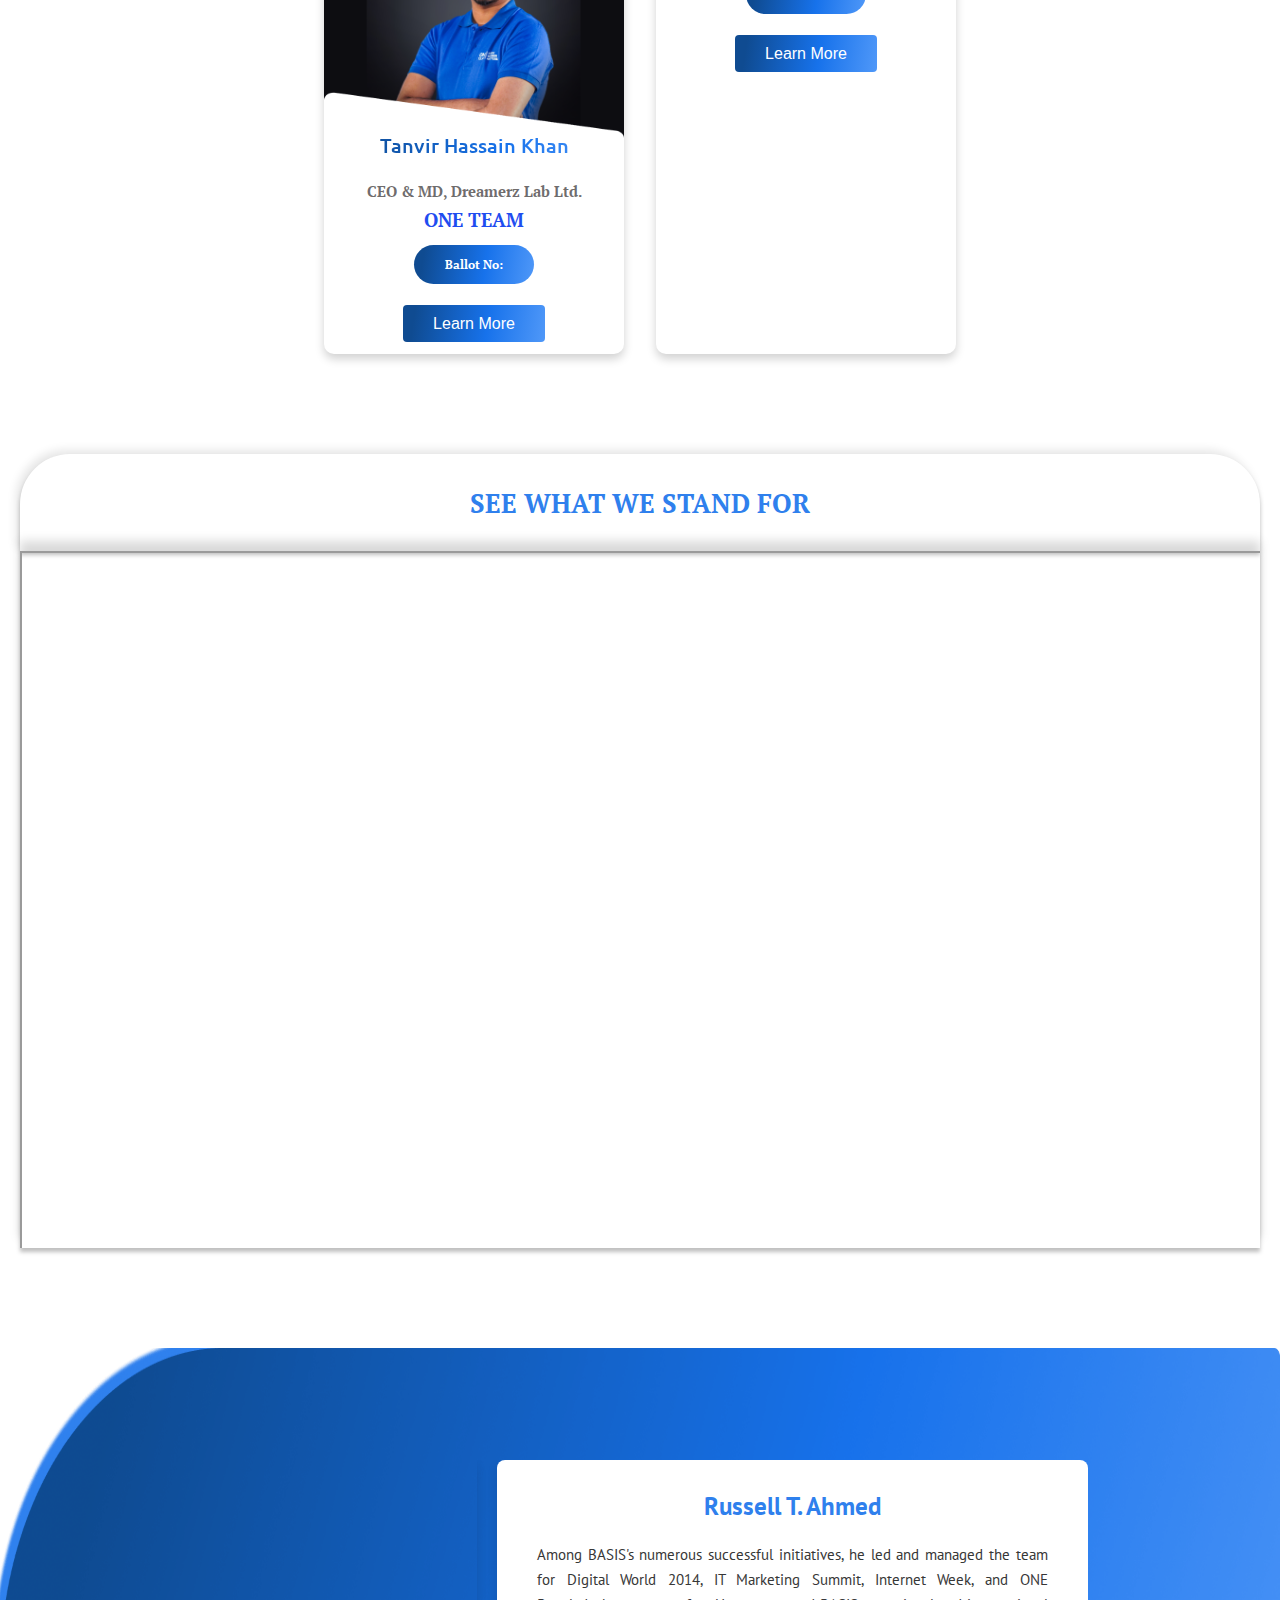
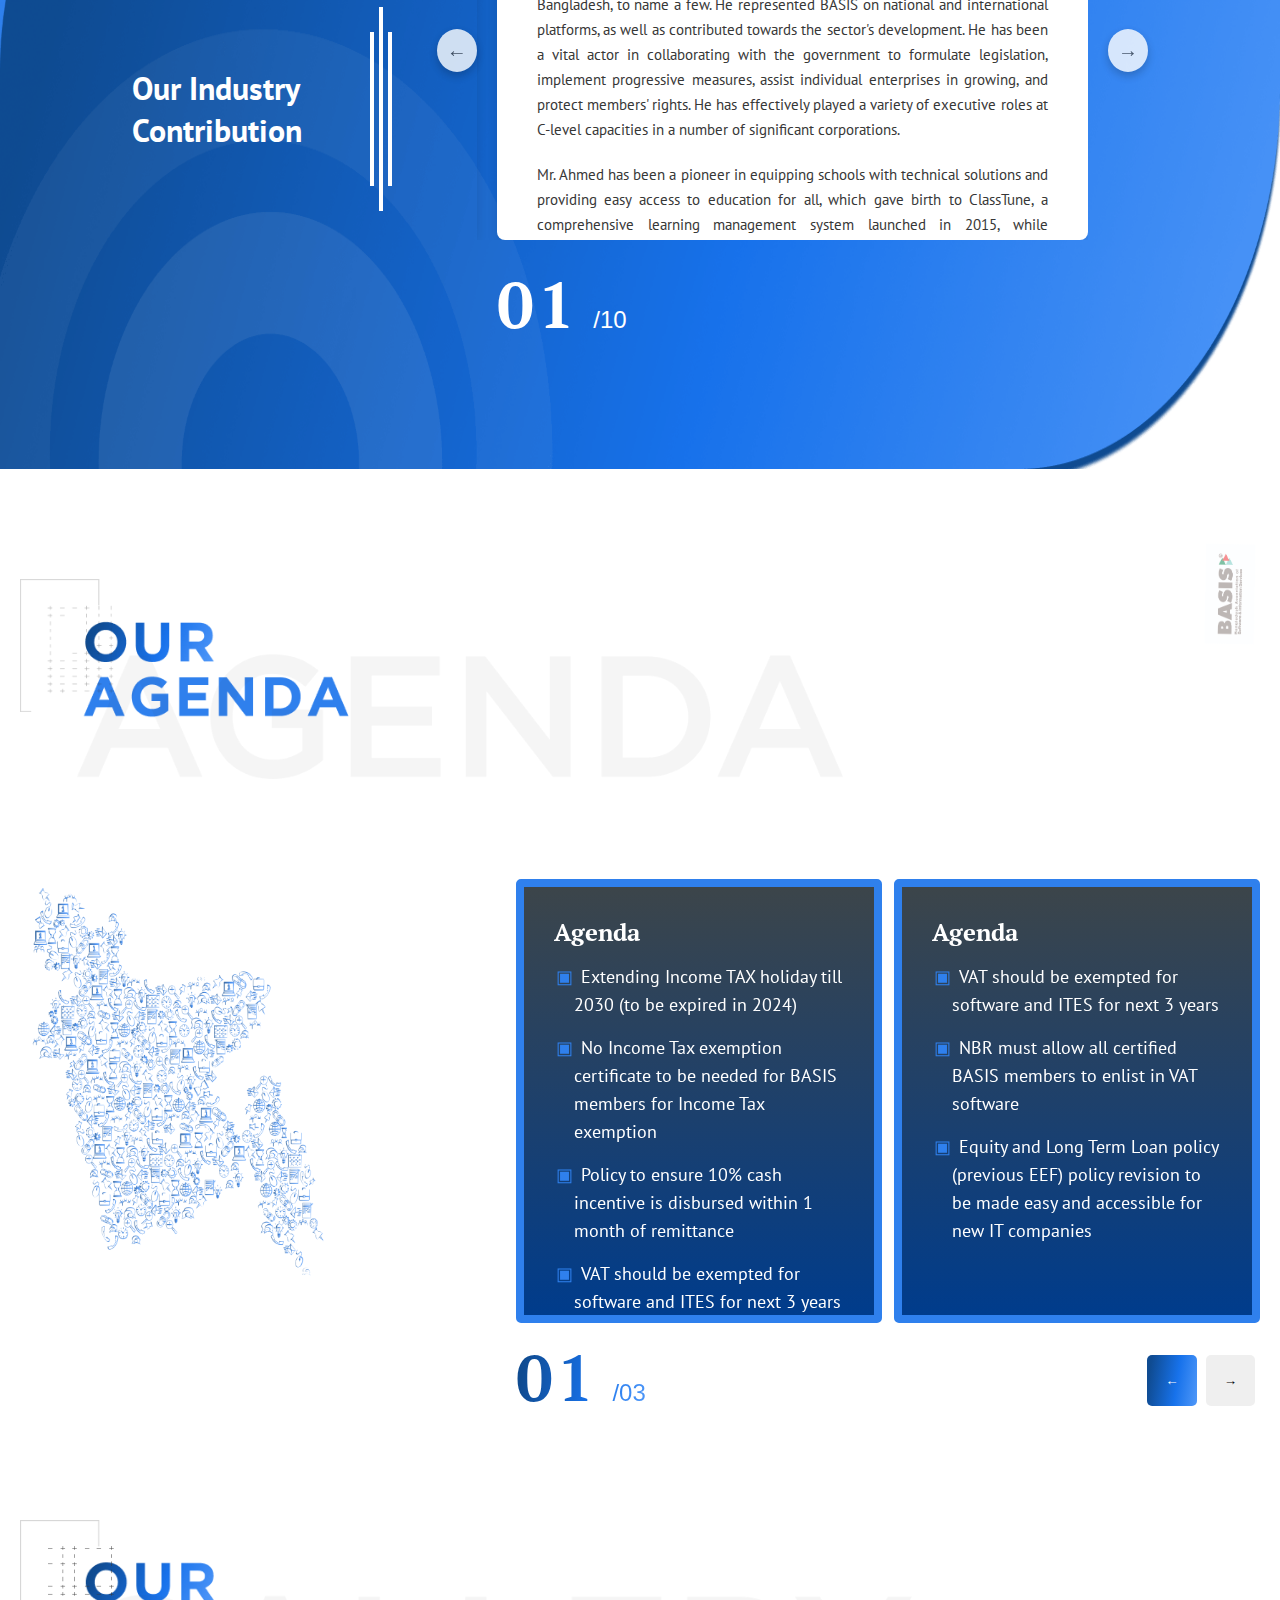
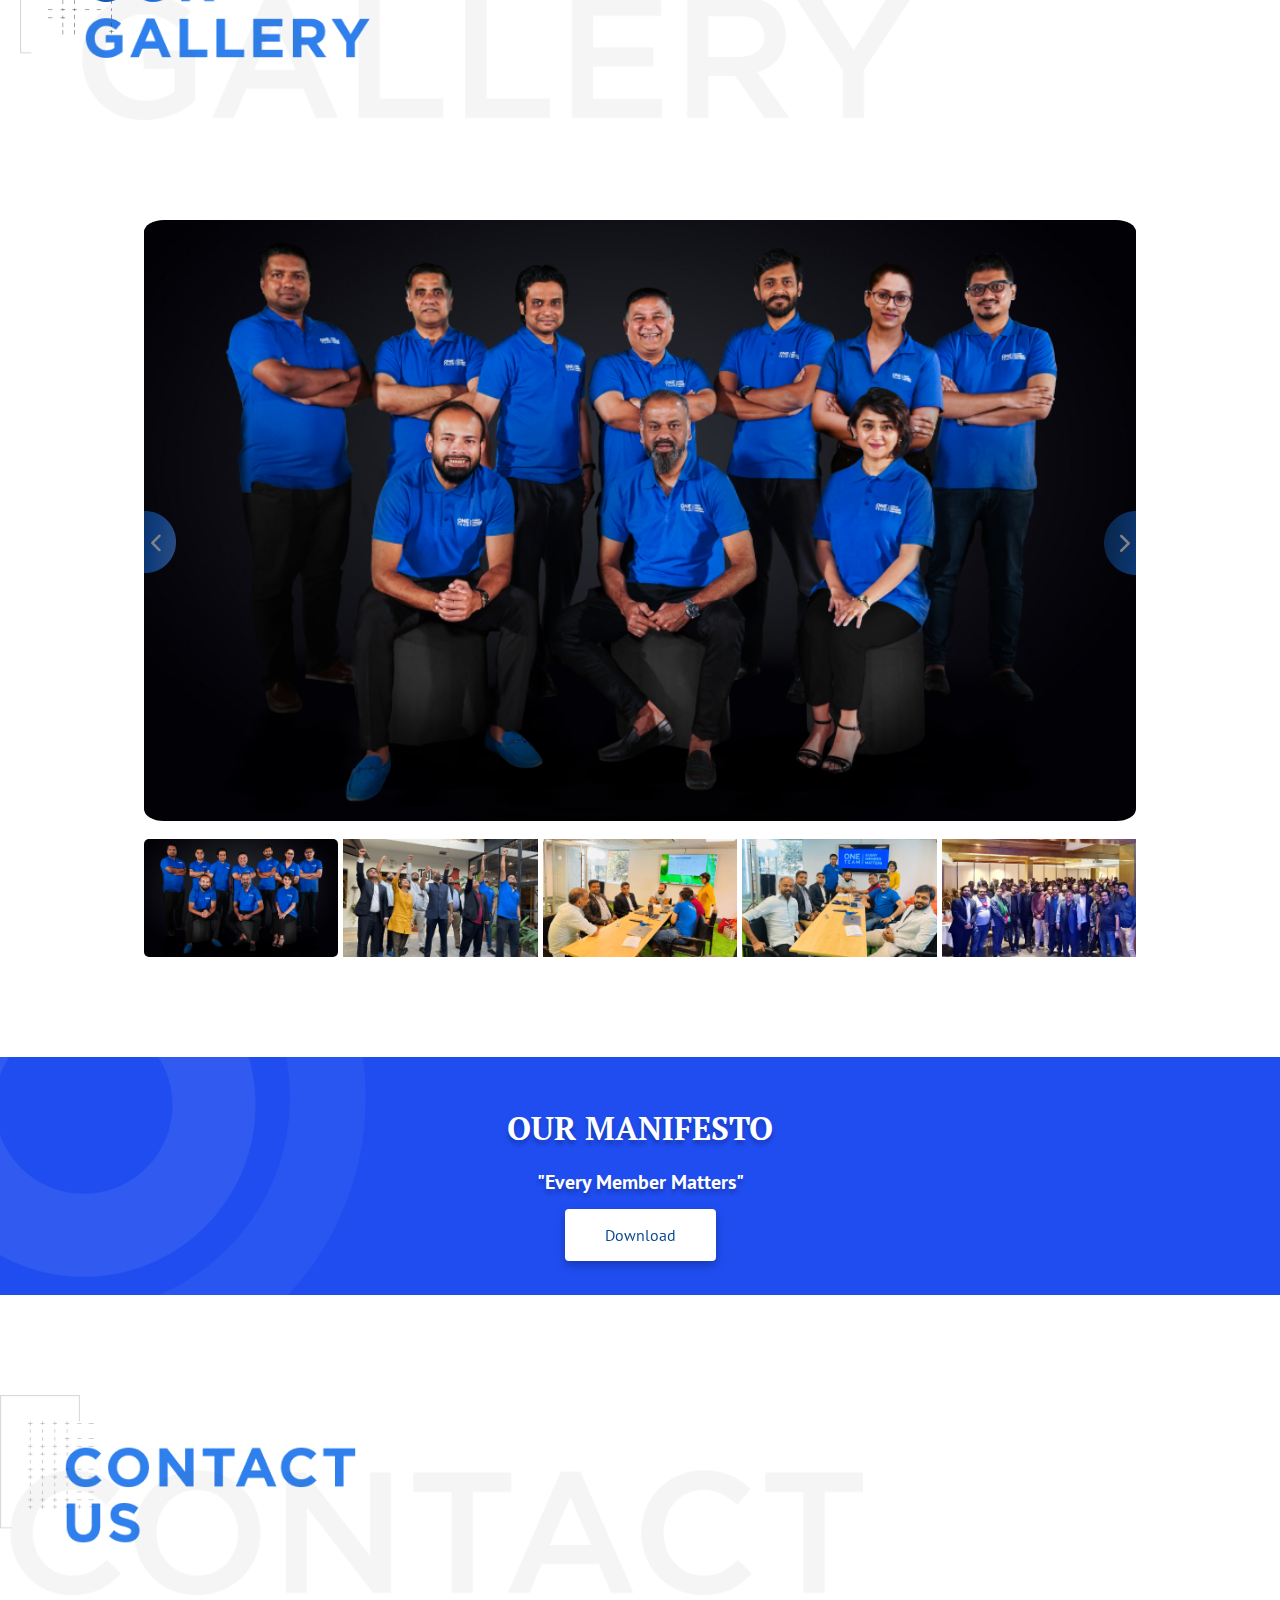
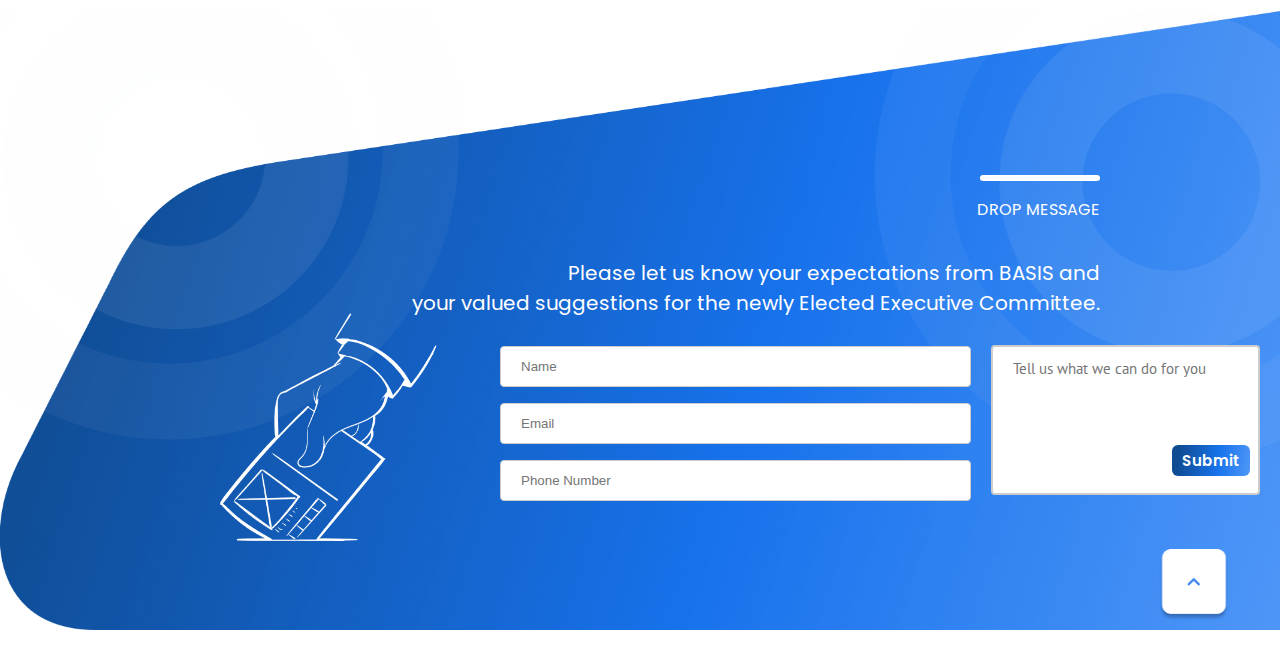
==== commit 2d2ae9cc: "updated" ====
--- a/index.html
+++ b/index.html
@@ -212,7 +212,7 @@
                 <div class="member-details">
                   <div>
                     <h2>Russell T. Ahmed</h2>
-                             <h4>Founder & CEO, Team Creative</h4>
+                    <h4>Founder & CEO, Team Creative</h4>
                     <h3>ONE TEAM</h3>
                     <div class="ballot">Ballot No:</div>
                   </div>
@@ -245,7 +245,7 @@
                 <div class="member-details">
                   <div>
                     <h2>Abu Daud Khan</h2>
-                    <h4>CEO,Enroute International</h4>
+                    <h4>MD & CEO, Enroute International Limited</h4>
                     <h3>ONE TEAM</h3>
                     <div class="ballot">Ballot No:</div>
                   </div>
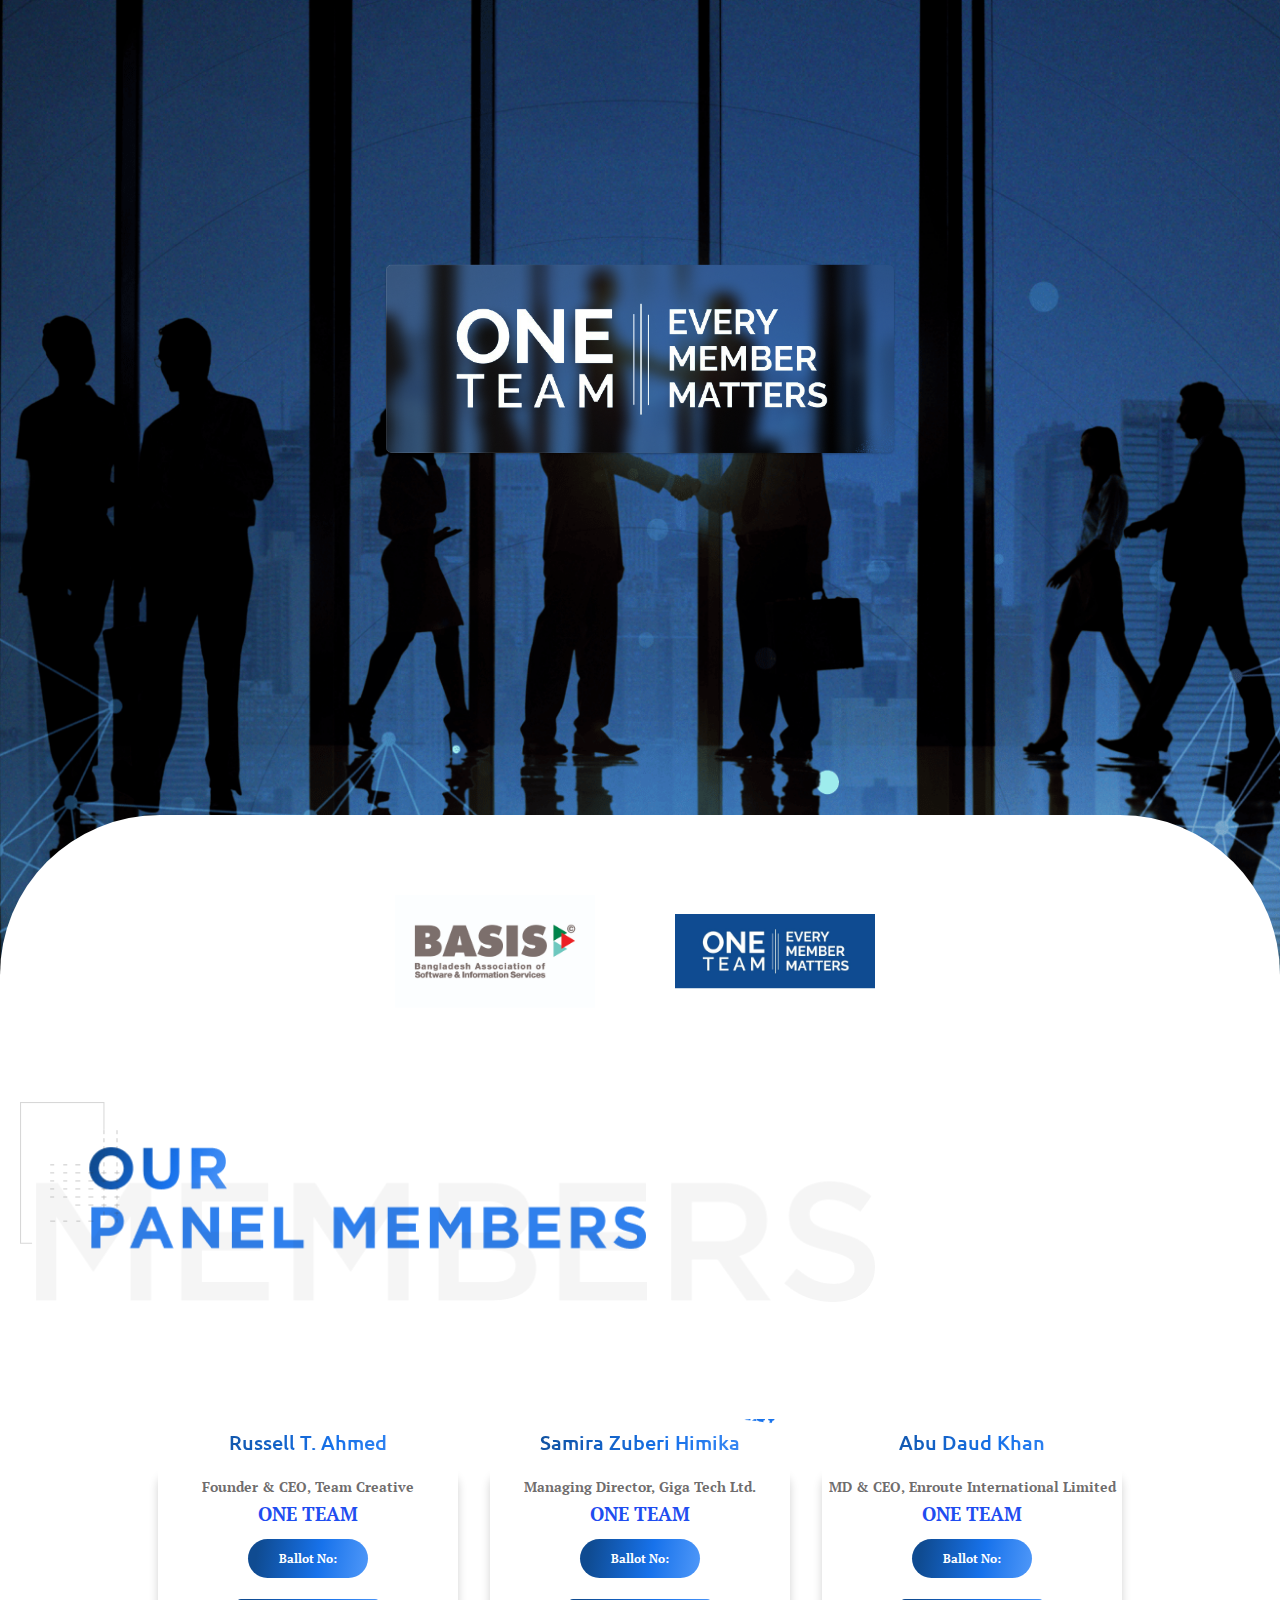
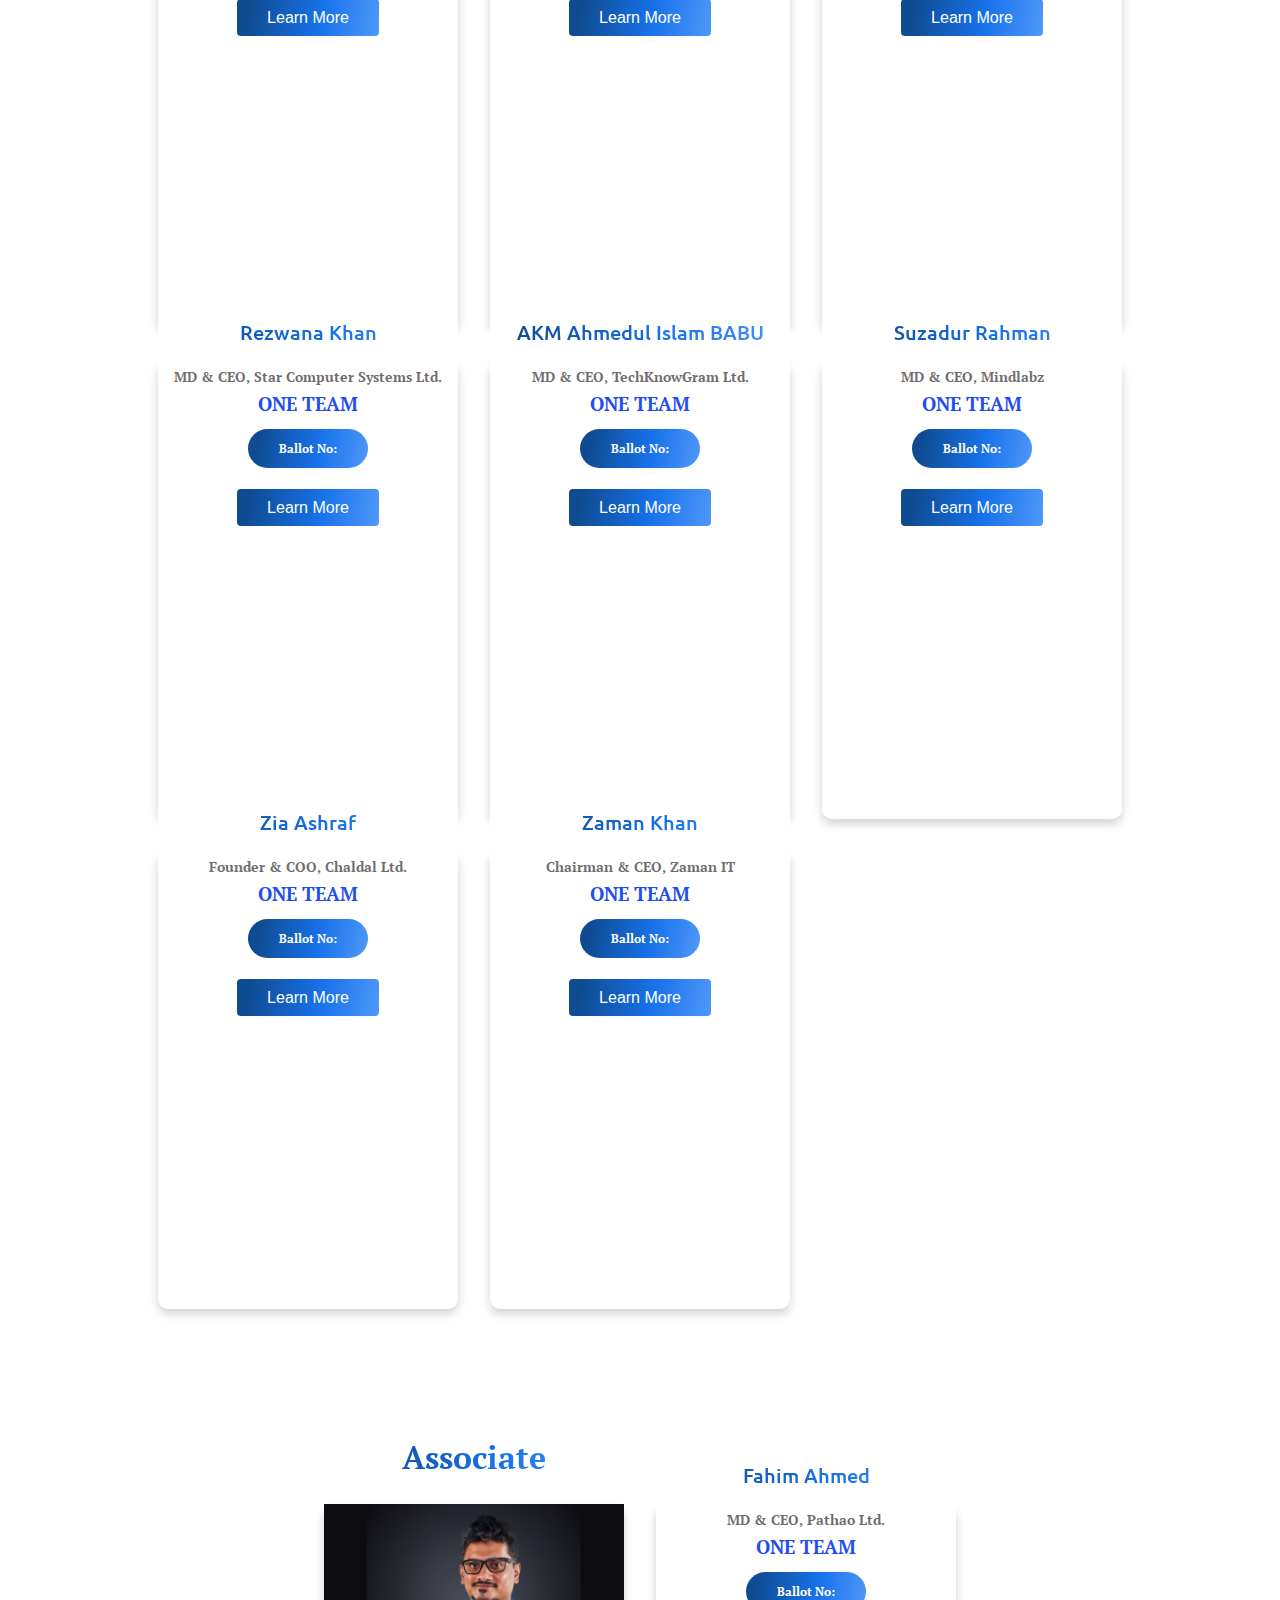
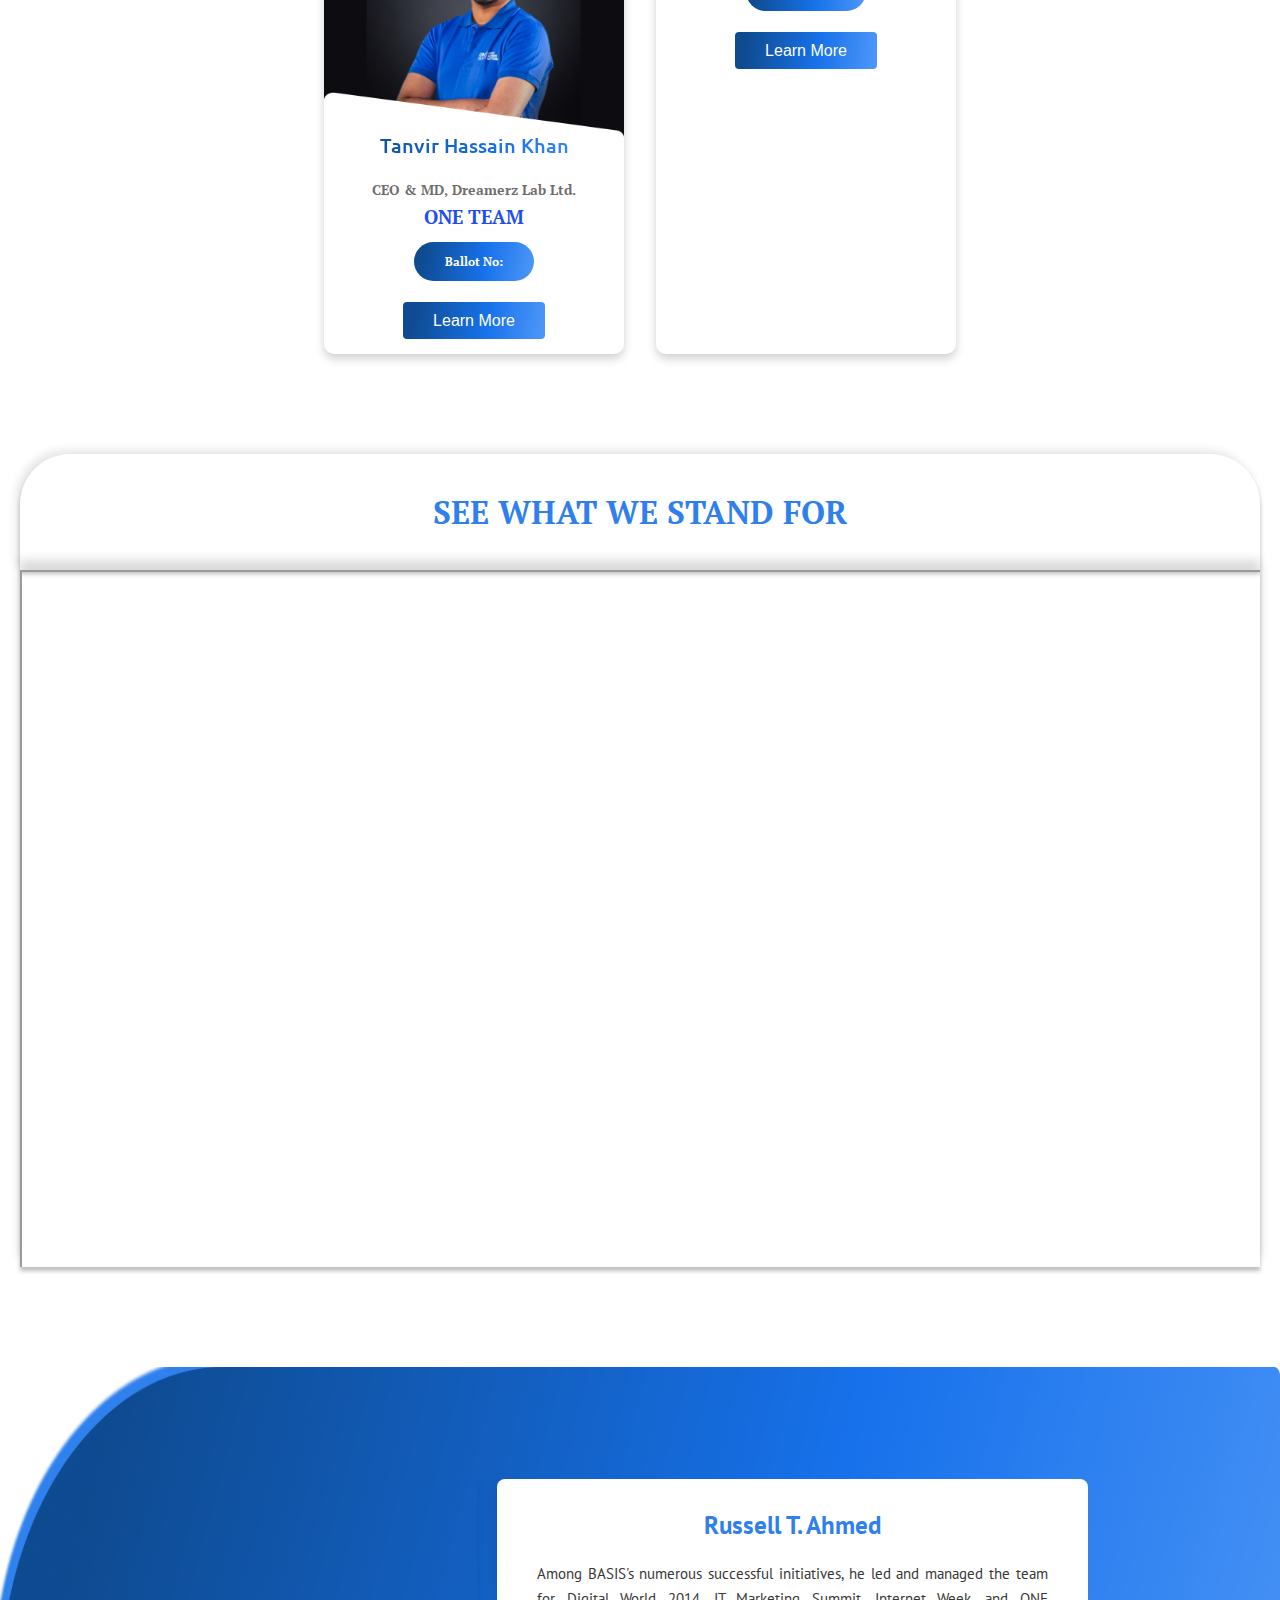
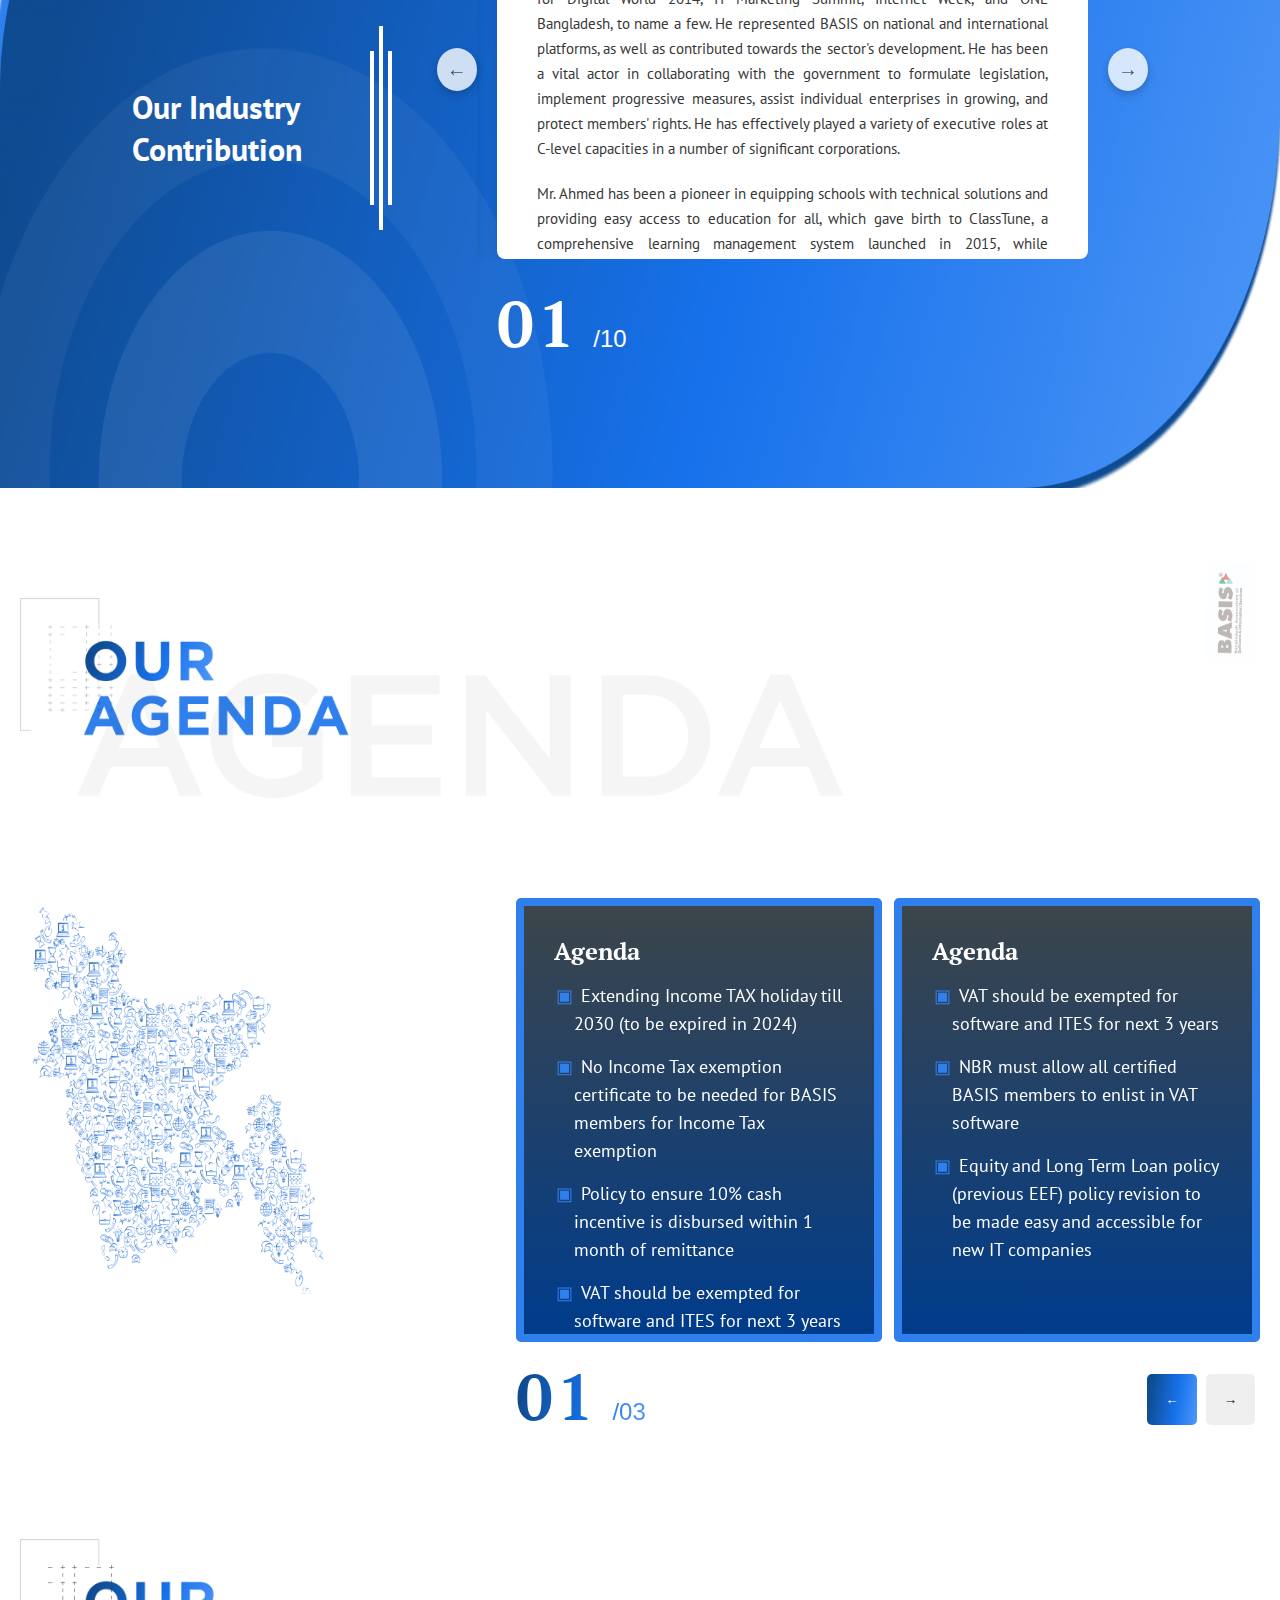
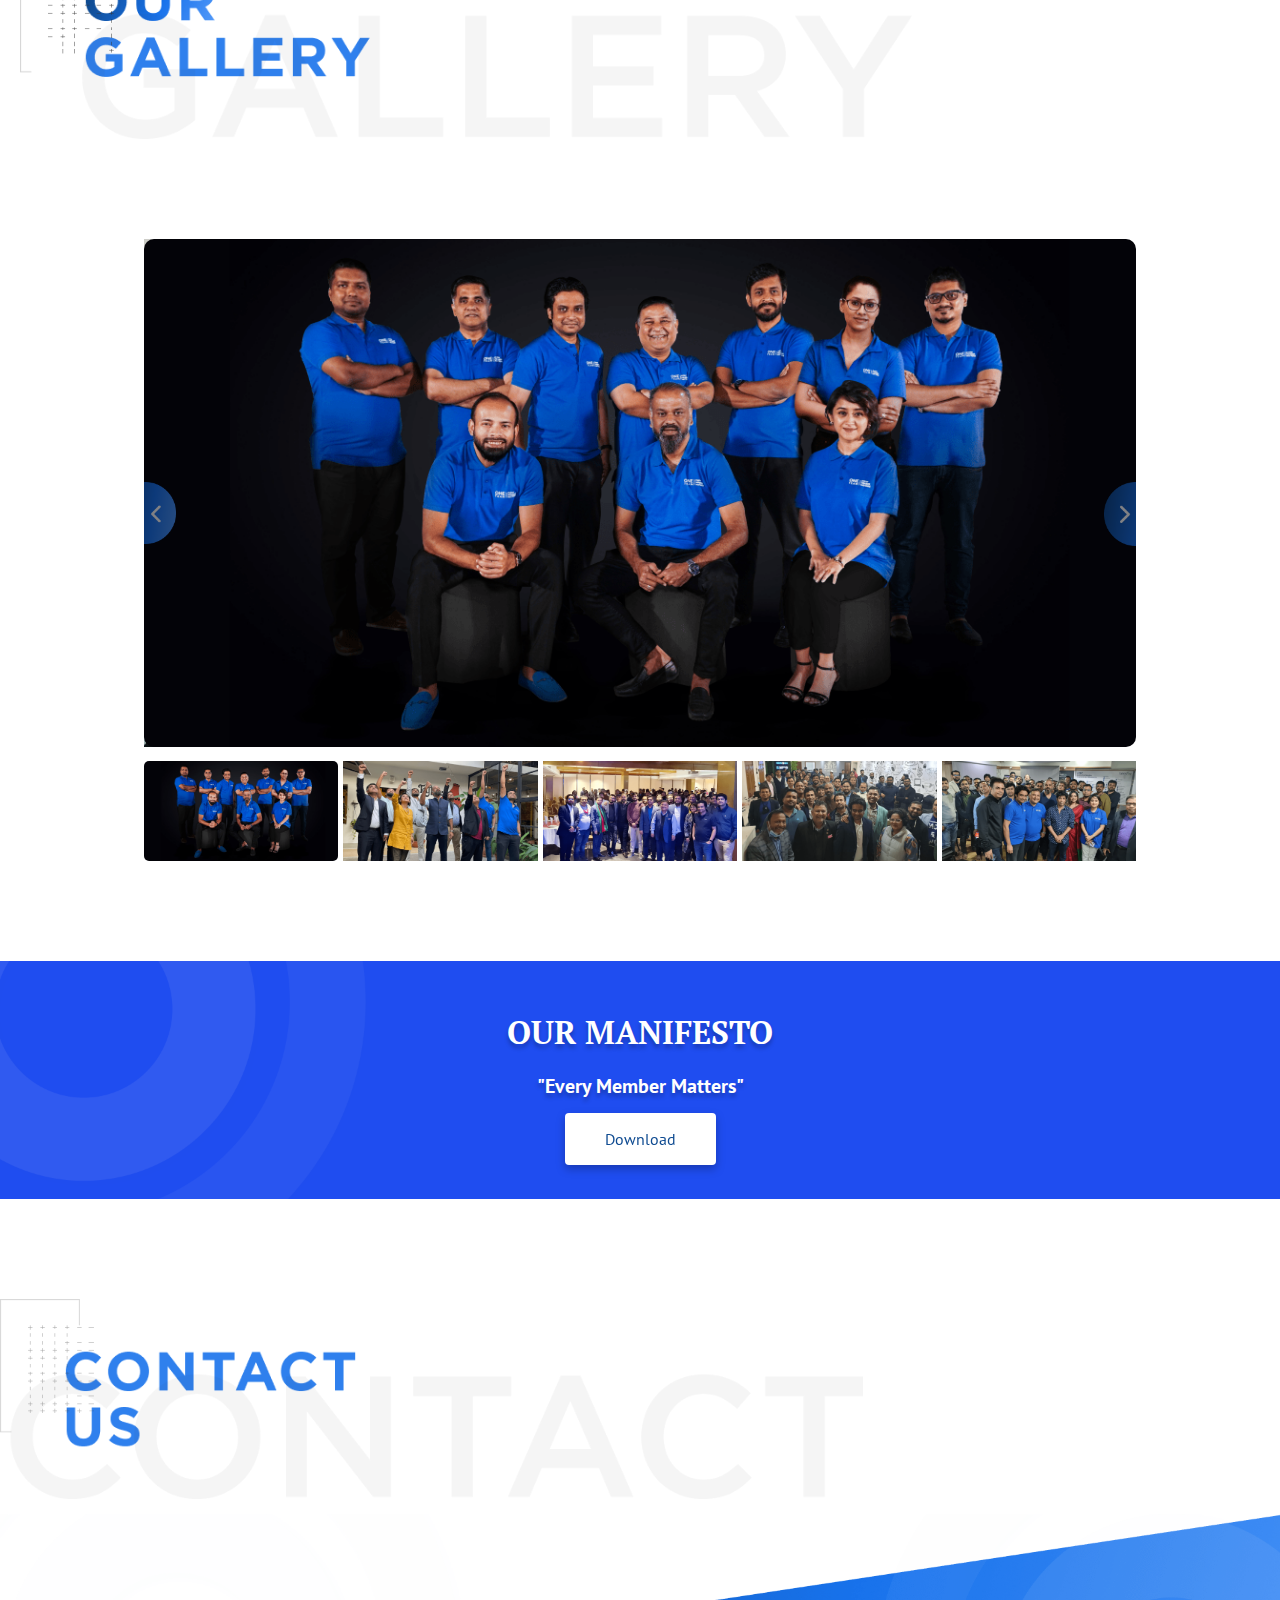
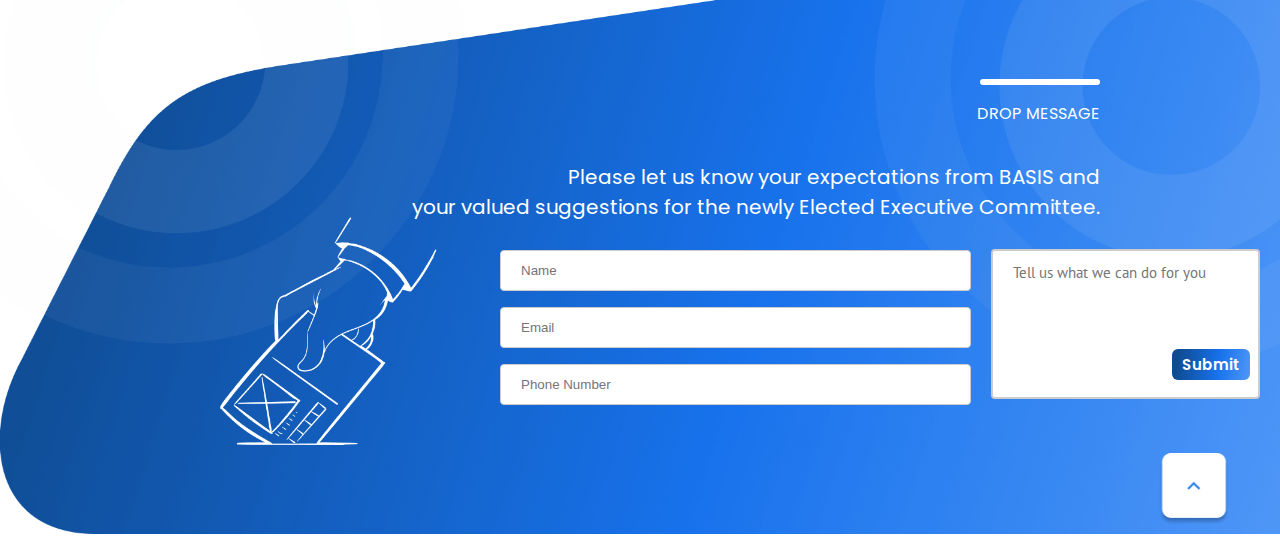
==== commit 31c6a672: "updated" ====
--- a/index.html
+++ b/index.html
@@ -706,6 +706,12 @@
               <li data-thumb="/gallery/img5.png">
                 <img src="/gallery/img5.png" />
               </li>
+              <li data-thumb="/gallery/img6.png">
+                <img src="/gallery/img6.png" />
+              </li>
+              <li data-thumb="/gallery/img7.png">
+                <img src="/gallery/img7.png" />
+              </li>
             </ul>
           </div>
         </div>
--- a/css/main.css
+++ b/css/main.css
@@ -407,7 +407,7 @@
   font-family: "PT Serif", serif;
   font-weight: 700;
   color: rgba(55, 51, 52, 0.7233);
-  font-size: 15px;
+  font-size: 14px;
 }
 .member-details h2 {
   font-family: "Ubuntu", sans-serif;
@@ -1172,7 +1172,7 @@
   font-family: "PT Serif", serif;
   font-style: normal;
   font-weight: bold;
-  font-size: 2vw;
+  font-size: 32px;
   text-align: center;
   text-transform: uppercase;
   color: #2f80ed;
--- a/css/responsive.css
+++ b/css/responsive.css
@@ -382,13 +382,16 @@
   }
 }
 @media only screen and (max-width: 425px) {
+  .videoHeader h2 {
+    font-size: 22px;
+  }
   .gallery-section,
   .contact-section {
     margin-top: 0px;
   }
   .members-body .title,
   .membersSecondPart .title {
-    font-size: 25px;
+    font-size: 22px;
   }
   .contact-body {
     padding: 0;
@@ -1598,6 +1601,9 @@
   }
 } */
 @media (max-width: 375px) {
+  .videoHeader h2 {
+    font-size: 18px;
+  }
   .profile-card {
     /* height: 490px !important; */
   }
--- a/css/lightslider.css
+++ b/css/lightslider.css
@@ -583,6 +583,8 @@
   margin: 0 0 9px 0;
 }
 .lslide > img {
-  border-radius: 2%;
-  width: 100%;
-}
+  display: block;
+  height: auto;
+  max-width: 100%;
+  border-radius: 10px;
+}
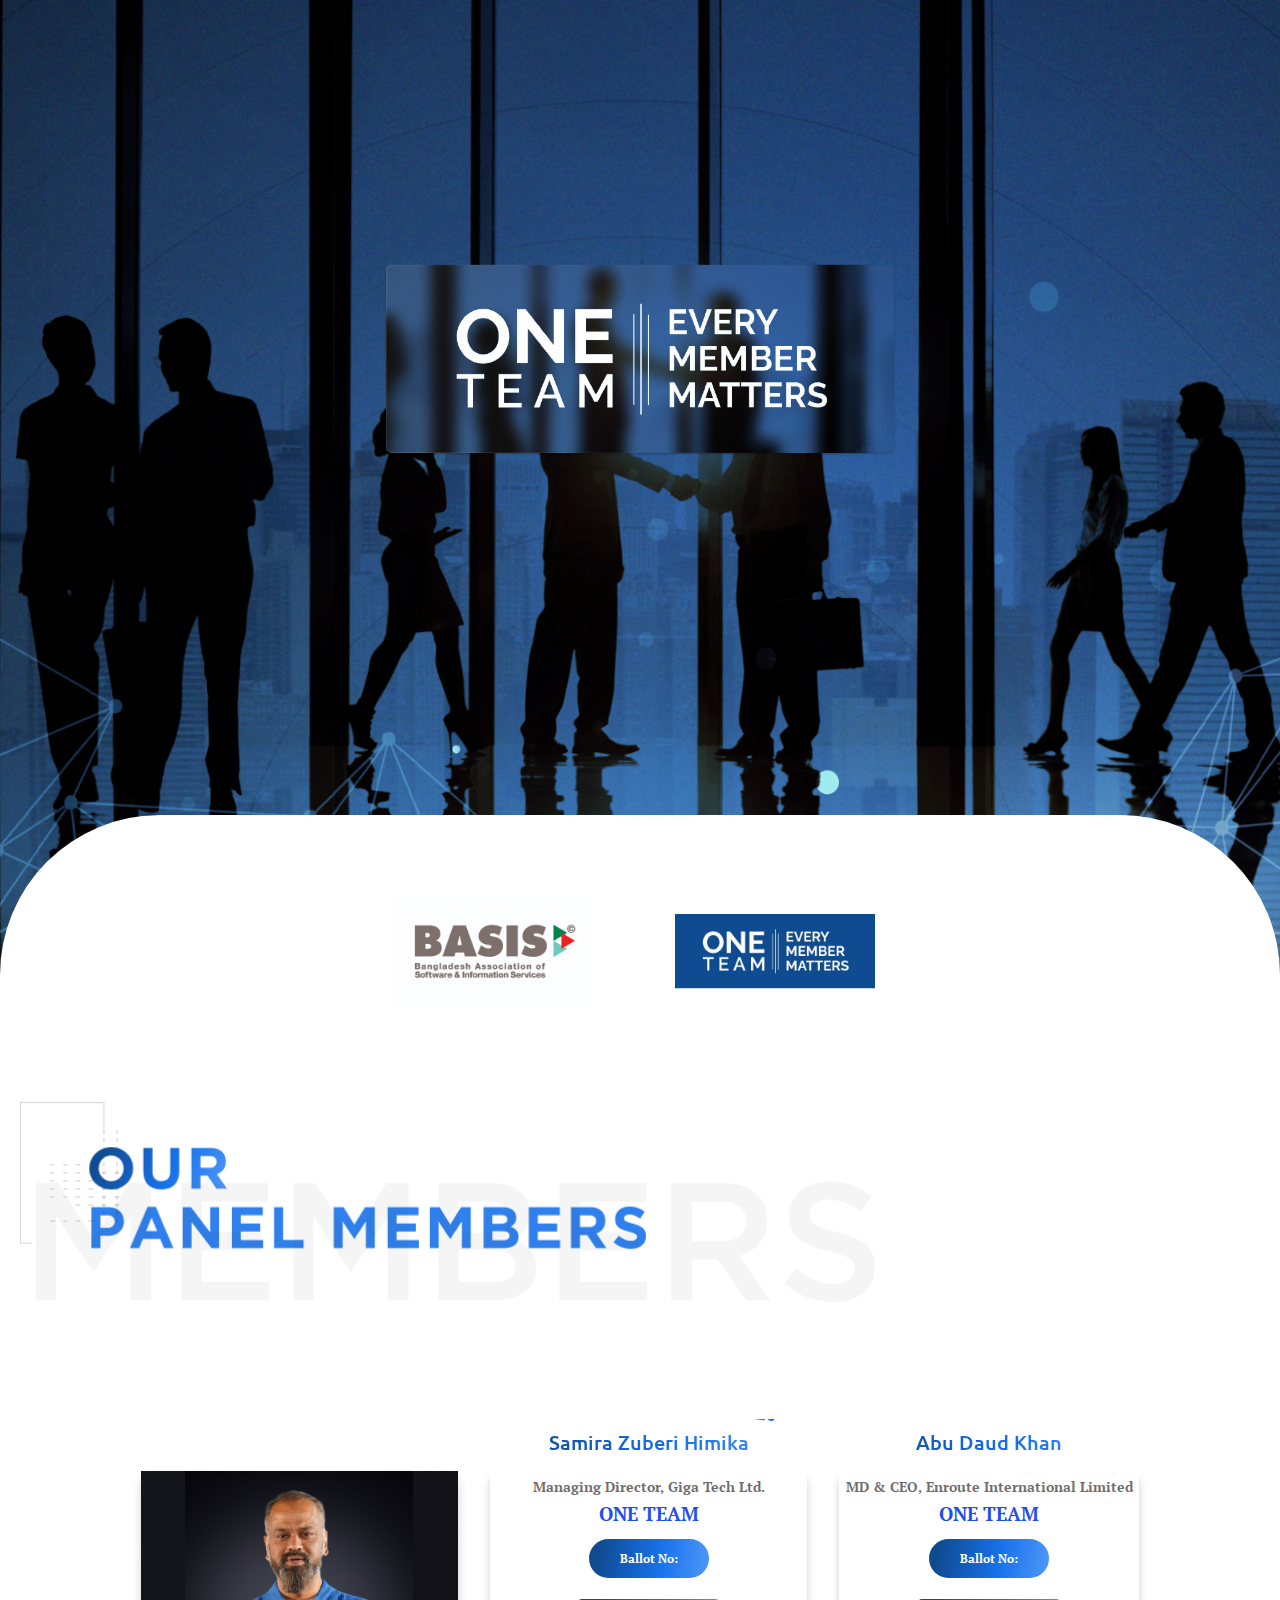
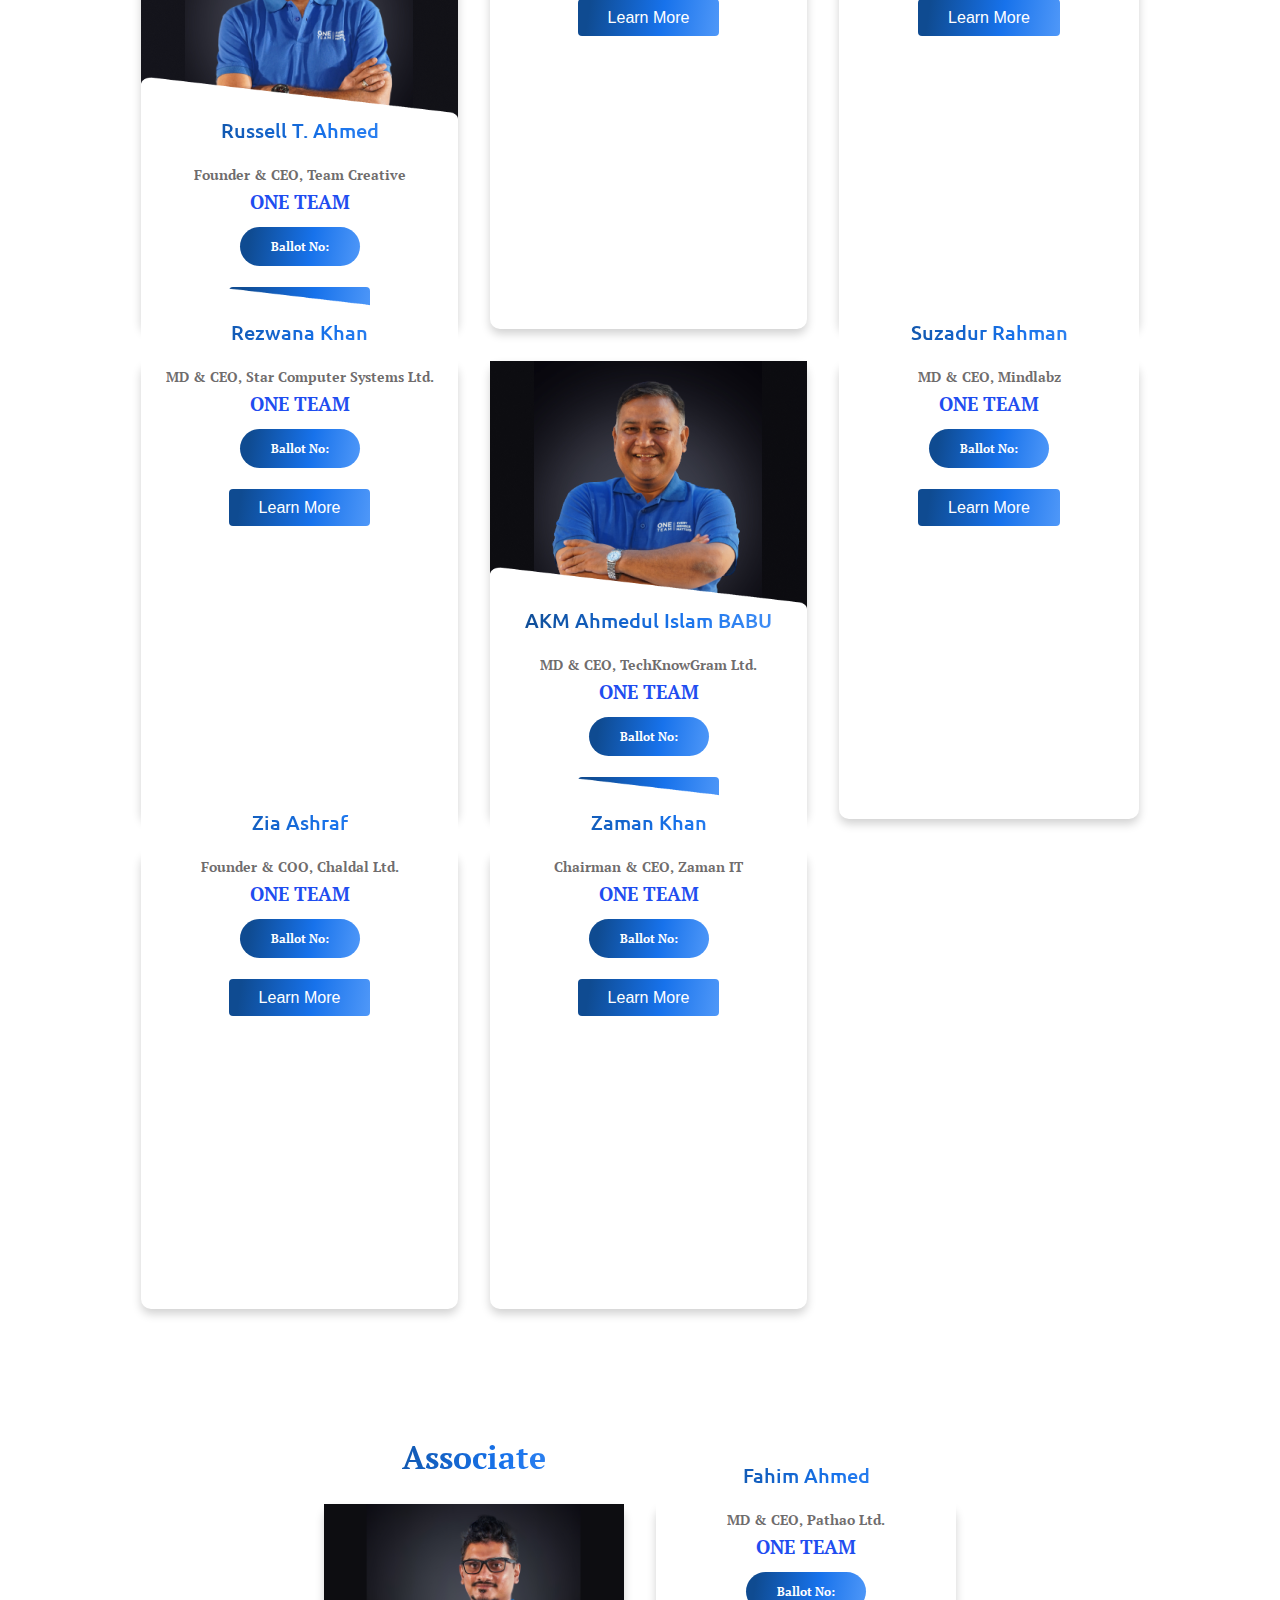
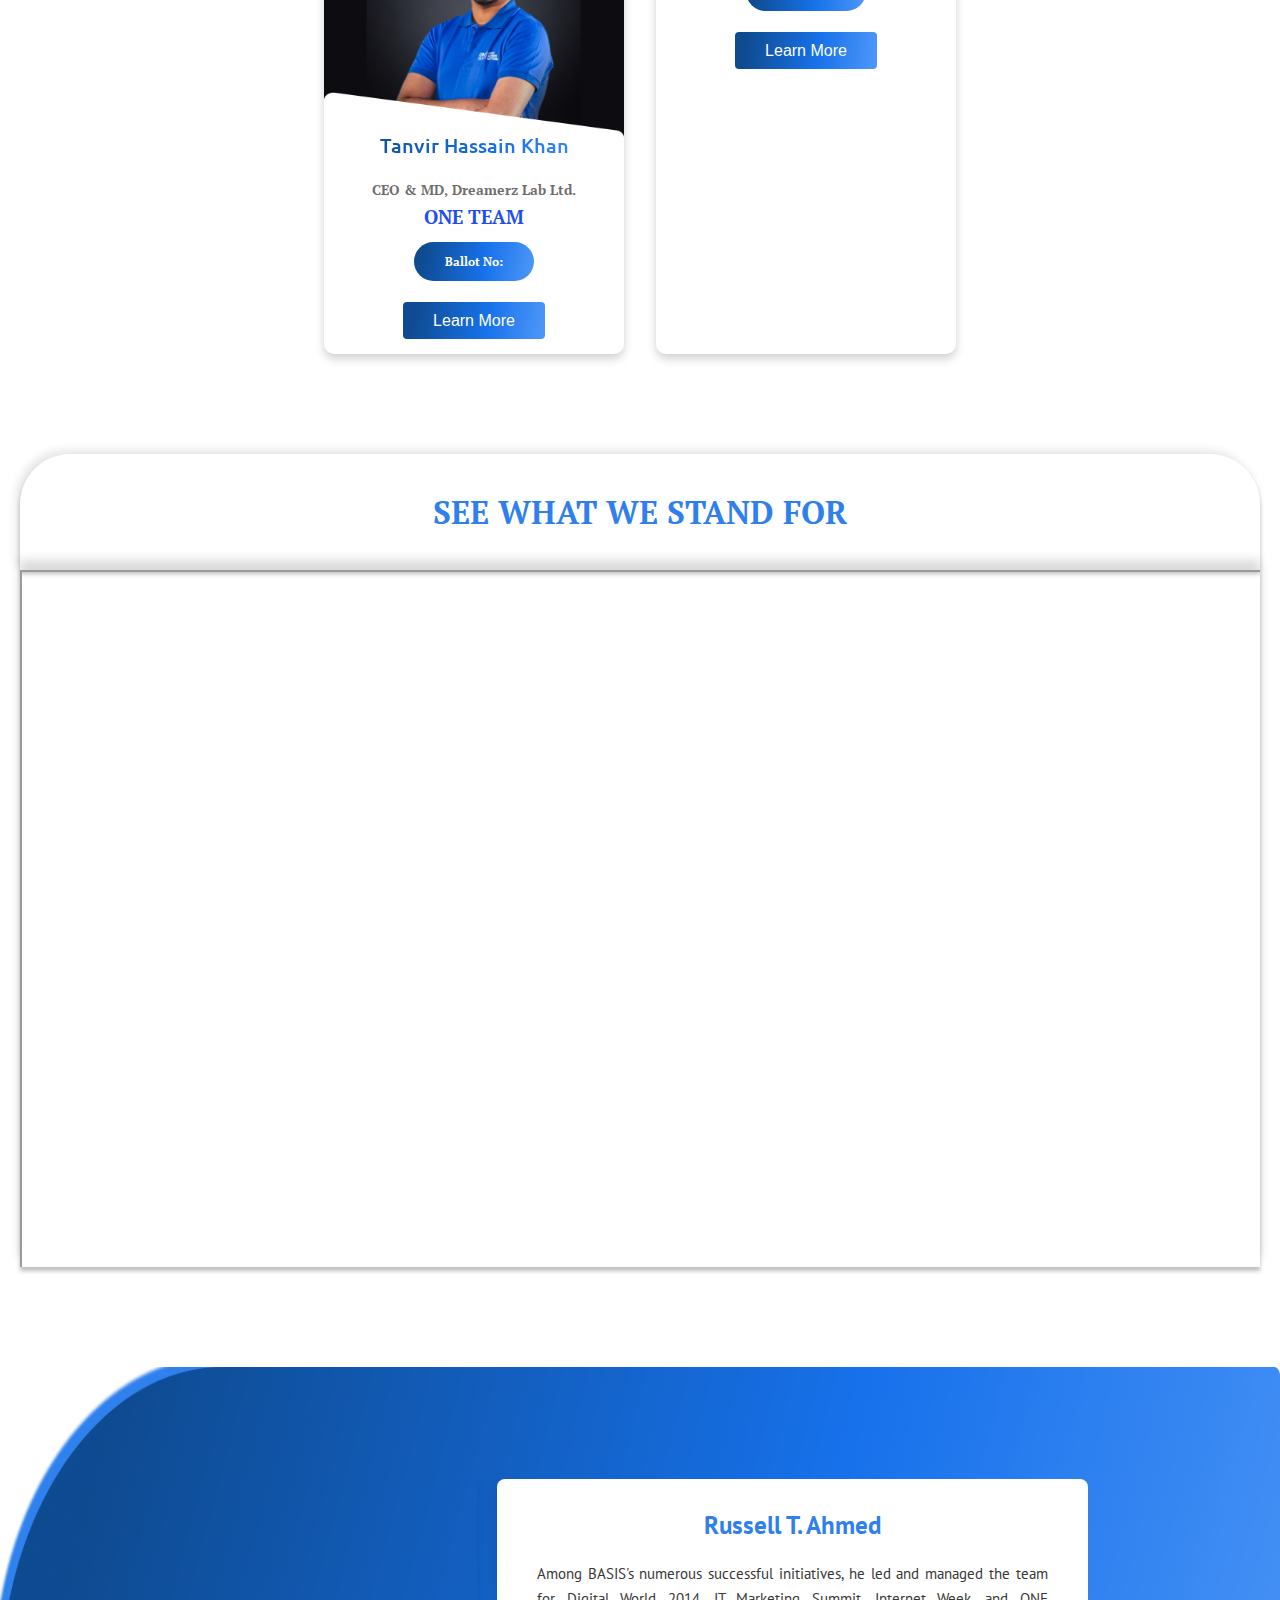
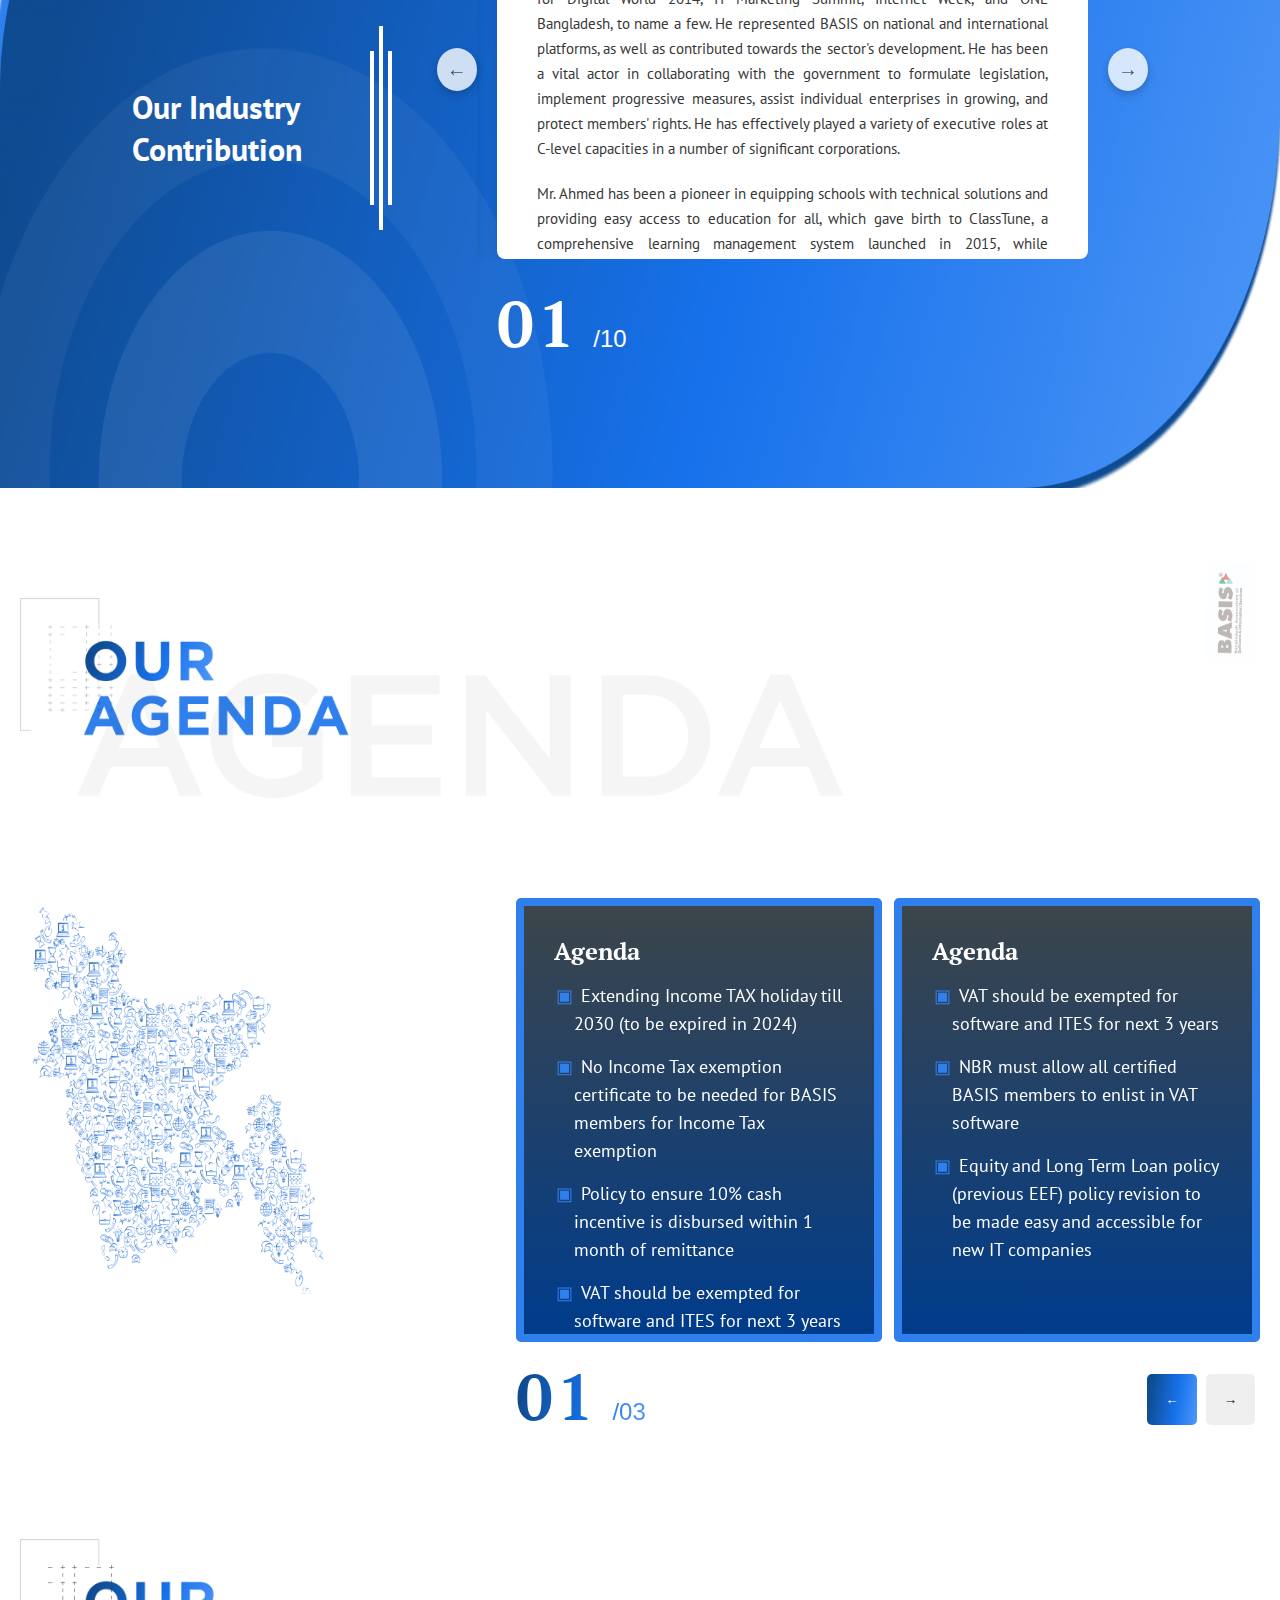
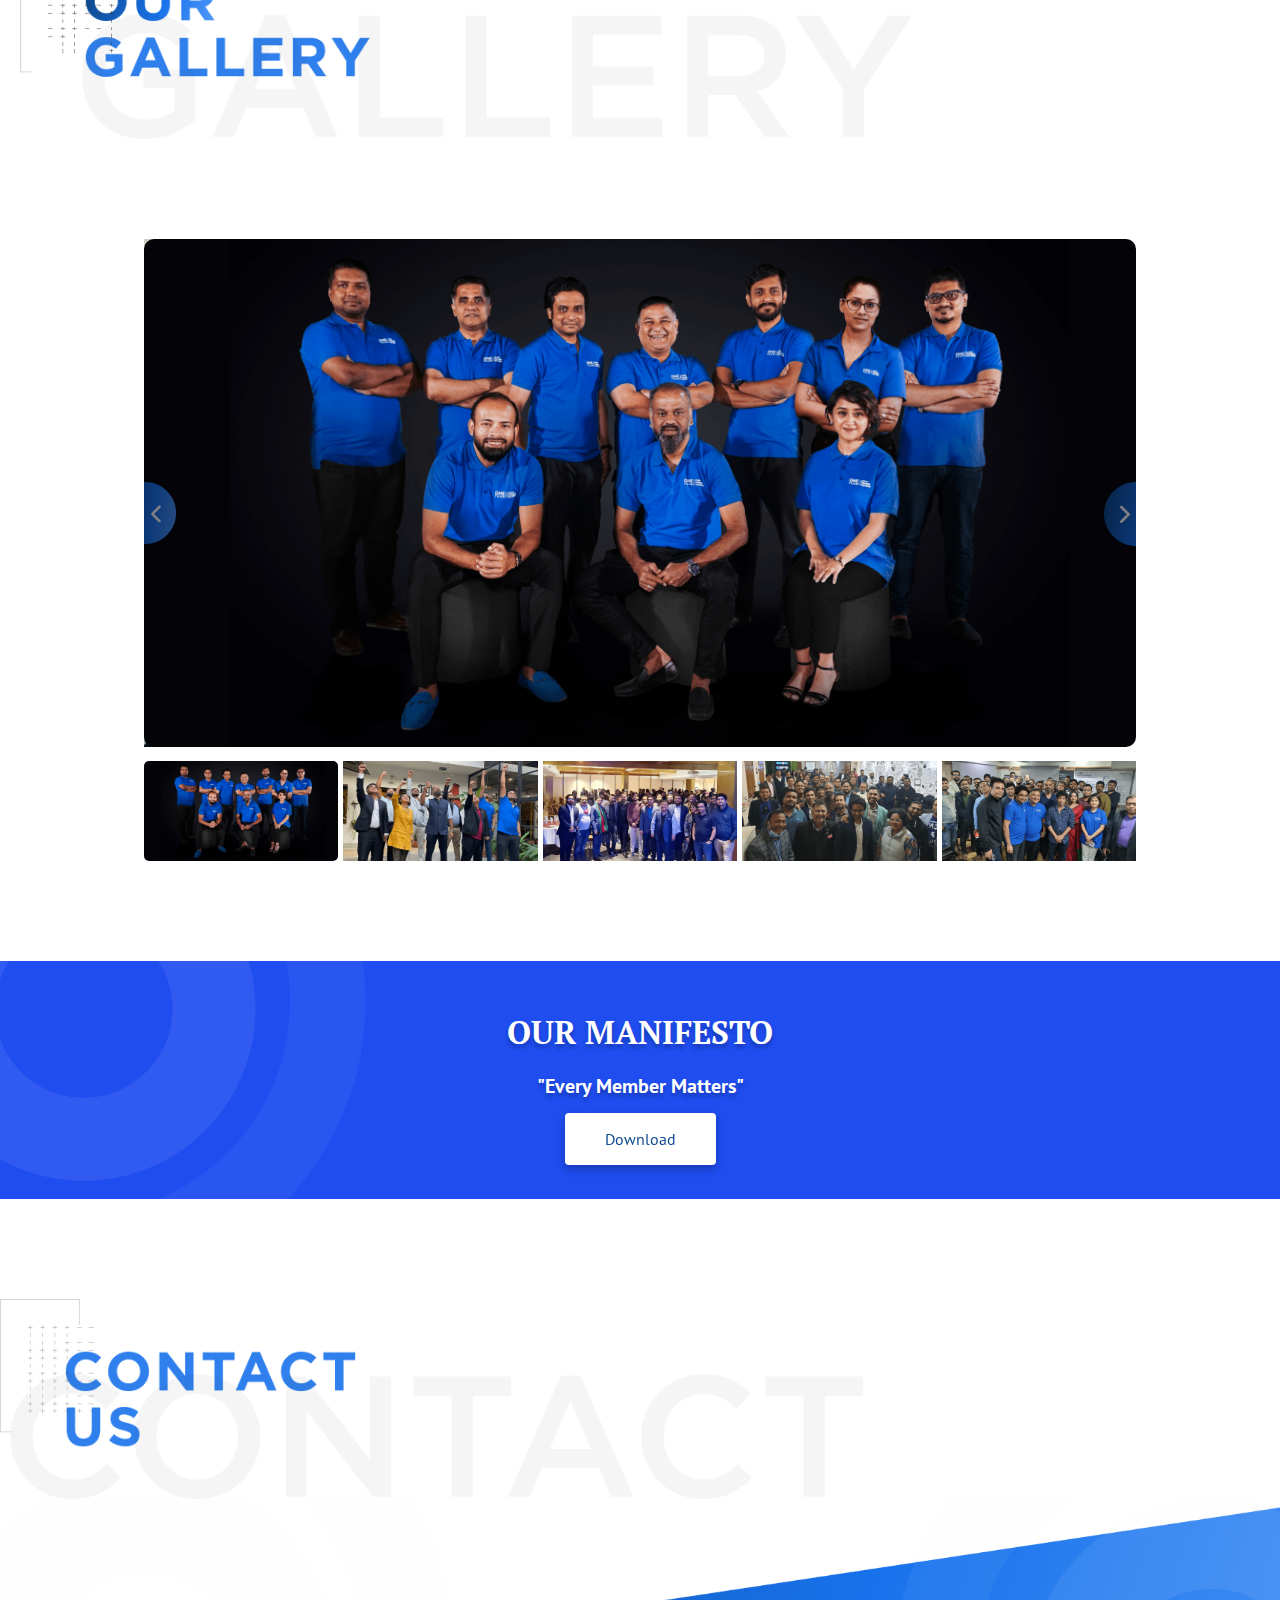
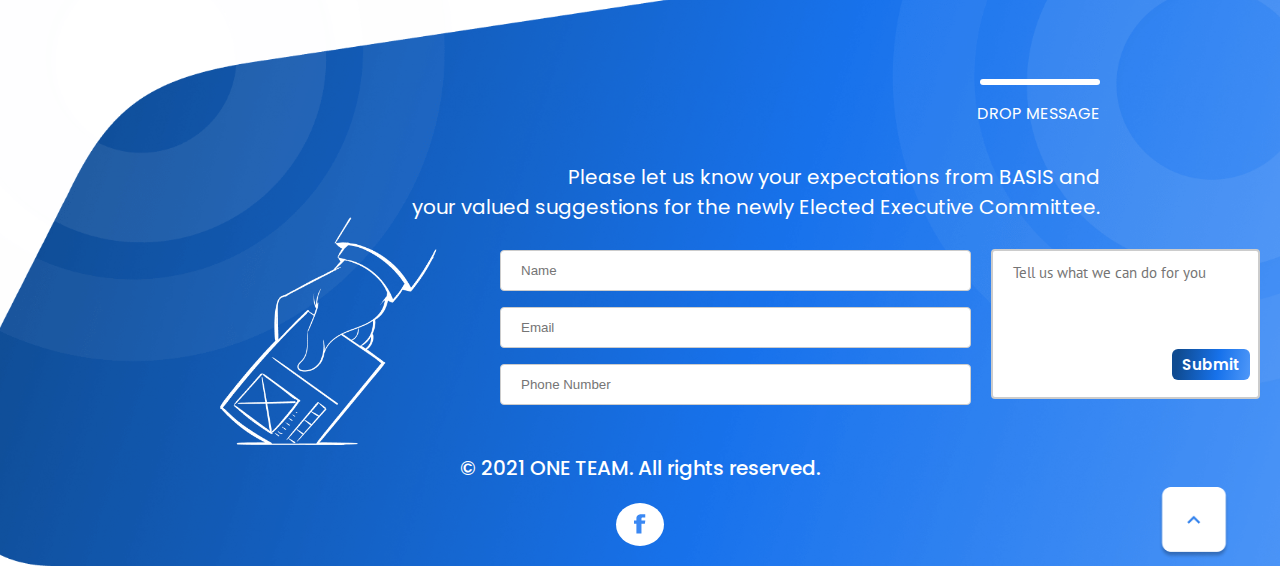
==== commit 4420878d: "added footer" ====
--- a/index.html
+++ b/index.html
@@ -722,7 +722,7 @@
           <div class="pdfBody">
             <h2>OUR MANIFESTO</h2>
             <h4>"Every Member Matters"</h4>
-            <a href="/pdf/sample.pdf" download="">Download</a>
+            <a href="/pdf/Manifesto.pdf" download="">Download</a>
           </div>
         </div>
       </section>
@@ -758,6 +758,12 @@
                   </div>
                 </form>
               </div>
+            </div>
+            <div class="copyright">
+              <h3>© 2021 ONE TEAM. All rights reserved.</h3>
+              <a style="padding: 11px 18px 5px 18px;background-color: white;border-radius:50%;display: inline-block;"
+                href="https://www.facebook.com/everymembermatters/" target="_blank"><img
+                  src="/img/facebook-logo-button.svg" alt=""></a>
             </div>
             <a href="#top" class="up-button">
               <img src="/img/up-button.png" alt="" srcset="">
--- a/css/main.css
+++ b/css/main.css
@@ -1,11 +1,12 @@
 html,
-body {
-  overflow-x: hidden;
-}
 body {
   padding: 0px;
   margin: 0px;
 }
+body {
+  overflow-x: hidden;
+}
+
 body::-webkit-scrollbar {
   width: 5px;
 }
@@ -474,8 +475,7 @@
   background-image: url("../img/footer-bg.png");
   background-repeat: no-repeat;
   background-position: center;
-  background-size: 100% auto;
-  height: 650px;
+  background-size: cover;
   position: relative;
   z-index: 1;
 }
@@ -569,8 +569,11 @@
 }
 .up-button {
   /* position: absolute; */
-  float: right;
+  /* float: right; */
   /* margin-top: -50px; */
+  position: absolute;
+  bottom: 0;
+  right: 0;
   margin-top: 40px;
   margin-right: 50px;
   z-index: 2;
@@ -1177,3 +1180,14 @@
   text-transform: uppercase;
   color: #2f80ed;
 }
+.copyright {
+  text-align: center;
+  margin-top: 40px;
+  padding-bottom: 20px;
+}
+.copyright h3 {
+  color: white;
+  font-size: 20px;
+  font-weight: 500;
+  font-family: "Poppins", sans-serif;
+}
--- a/css/responsive.css
+++ b/css/responsive.css
@@ -33,7 +33,8 @@
 }
 @media only screen and (min-width: 1920px) {
   .profile-card {
-    height: 810px !important;
+    /* height: 810px !important; */
+    height: 813px !important;
     width: auto !important;
   }
   .profile-brand {
@@ -48,7 +49,8 @@
   }
   .card-img {
     margin-left: 27px;
-    margin-top: 3px;
+    /* margin-top: 3px; */
+    margin-top: -17px;
     width: auto;
   }
   .card-content {
@@ -508,7 +510,6 @@
     margin-bottom: 50px;
   }
   .contact-body {
-    height: 300px;
     margin-top: -100px;
   }
   .contact-column {
@@ -544,7 +545,6 @@
   }
 
   .up-button > img {
-    position: absolute;
     top: 234px;
     width: 25.62px;
     z-index: 1;
@@ -798,7 +798,6 @@
     height: 100px;
   }
   .contact-body {
-    height: 500px;
     margin-top: -130px;
   }
 
@@ -819,7 +818,6 @@
     height: 100px;
   }
   .contact-body {
-    height: 300px;
     margin-top: -100px;
   }
 
@@ -1199,8 +1197,10 @@
 }
 
 @media only screen and (max-width: 480px) {
-  .li_member {
-  }
+  .copyright h3{
+    font-size: 16px;
+  }
+
   .profile-card {
     height: 515px !important;
     width: auto !important;
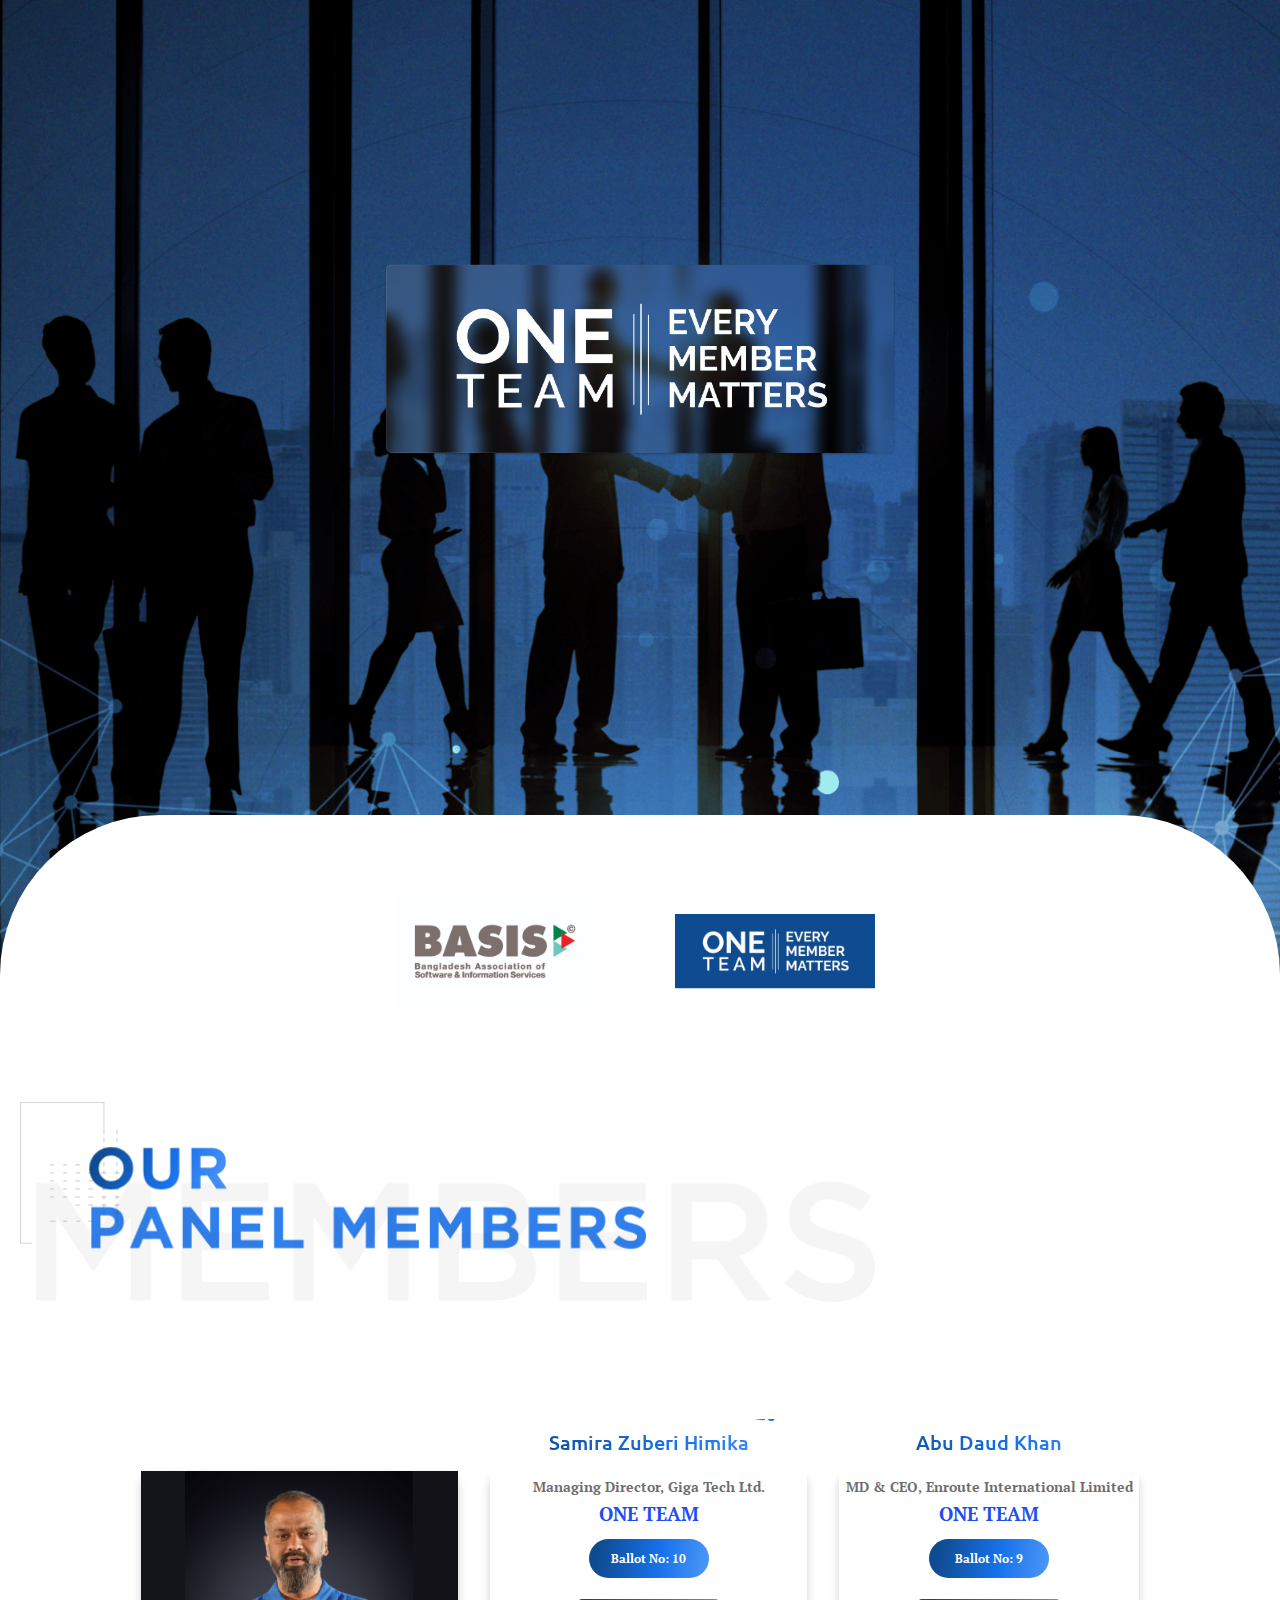
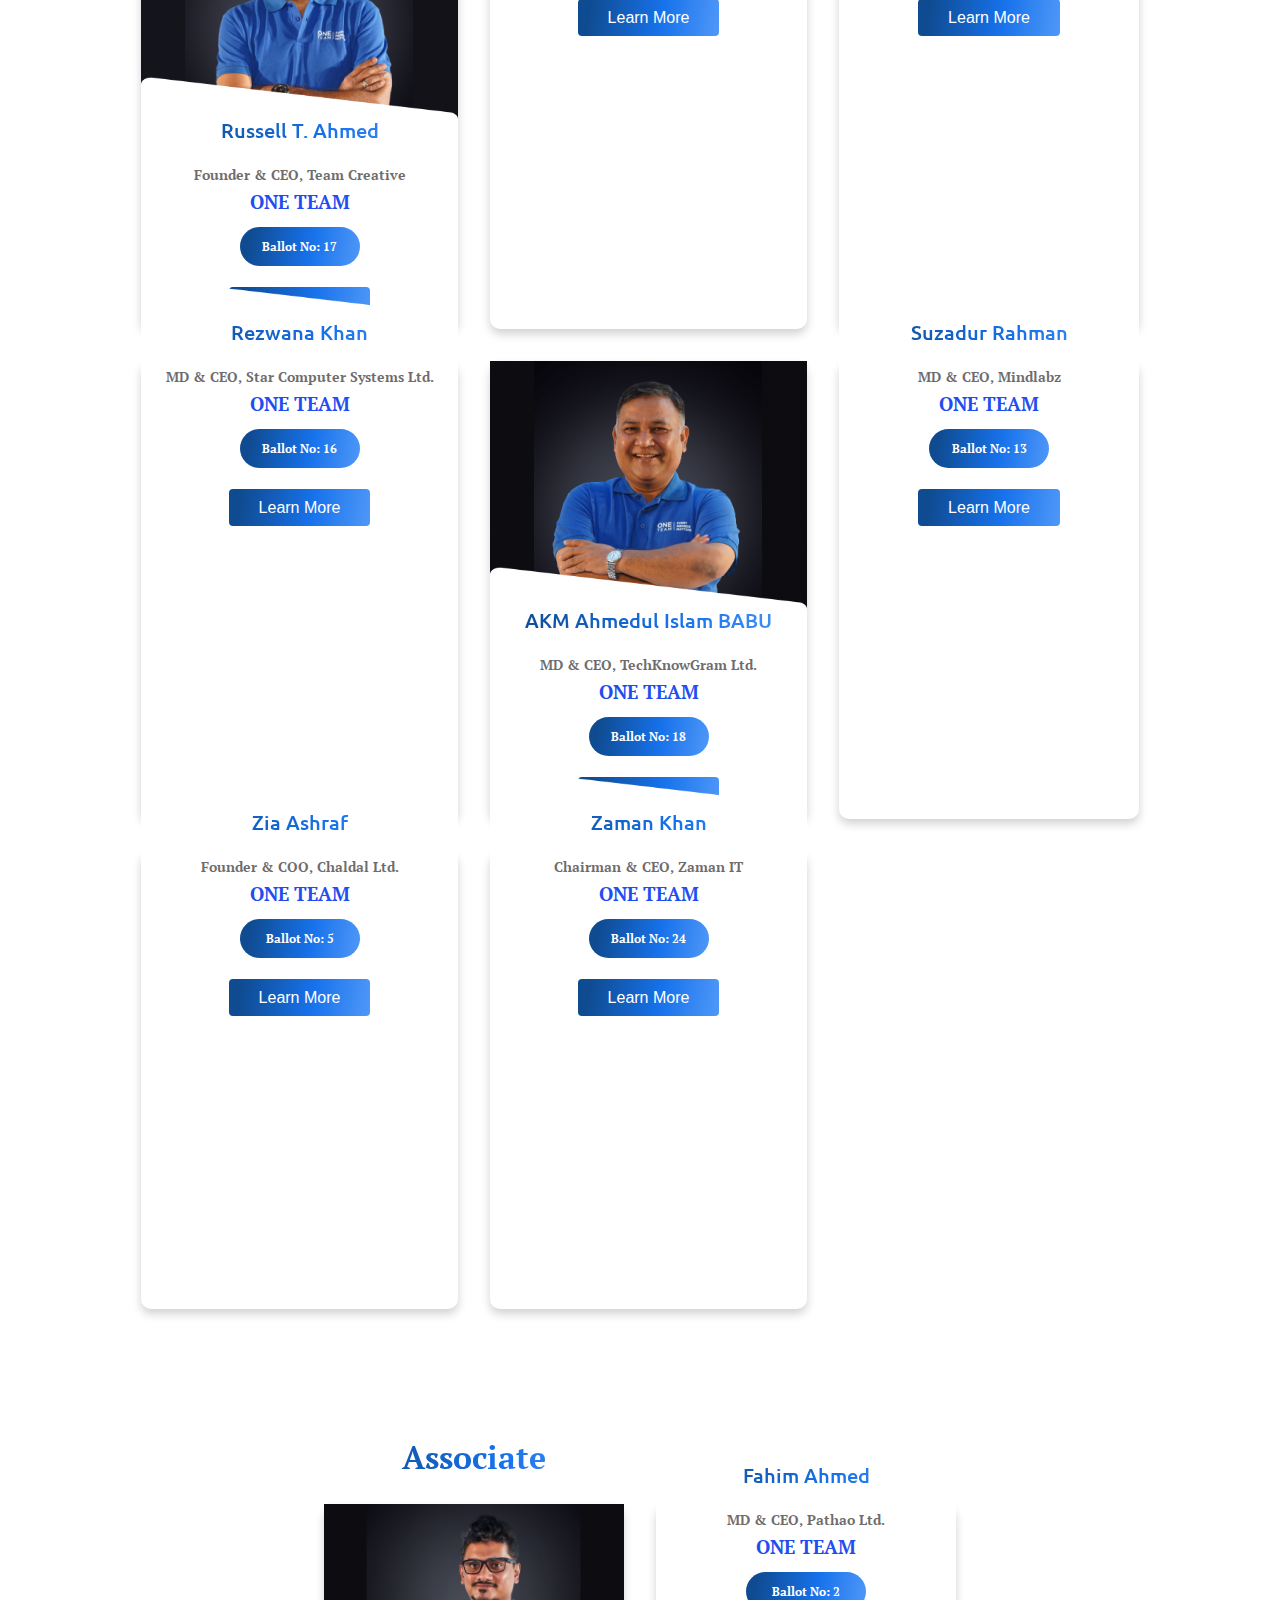
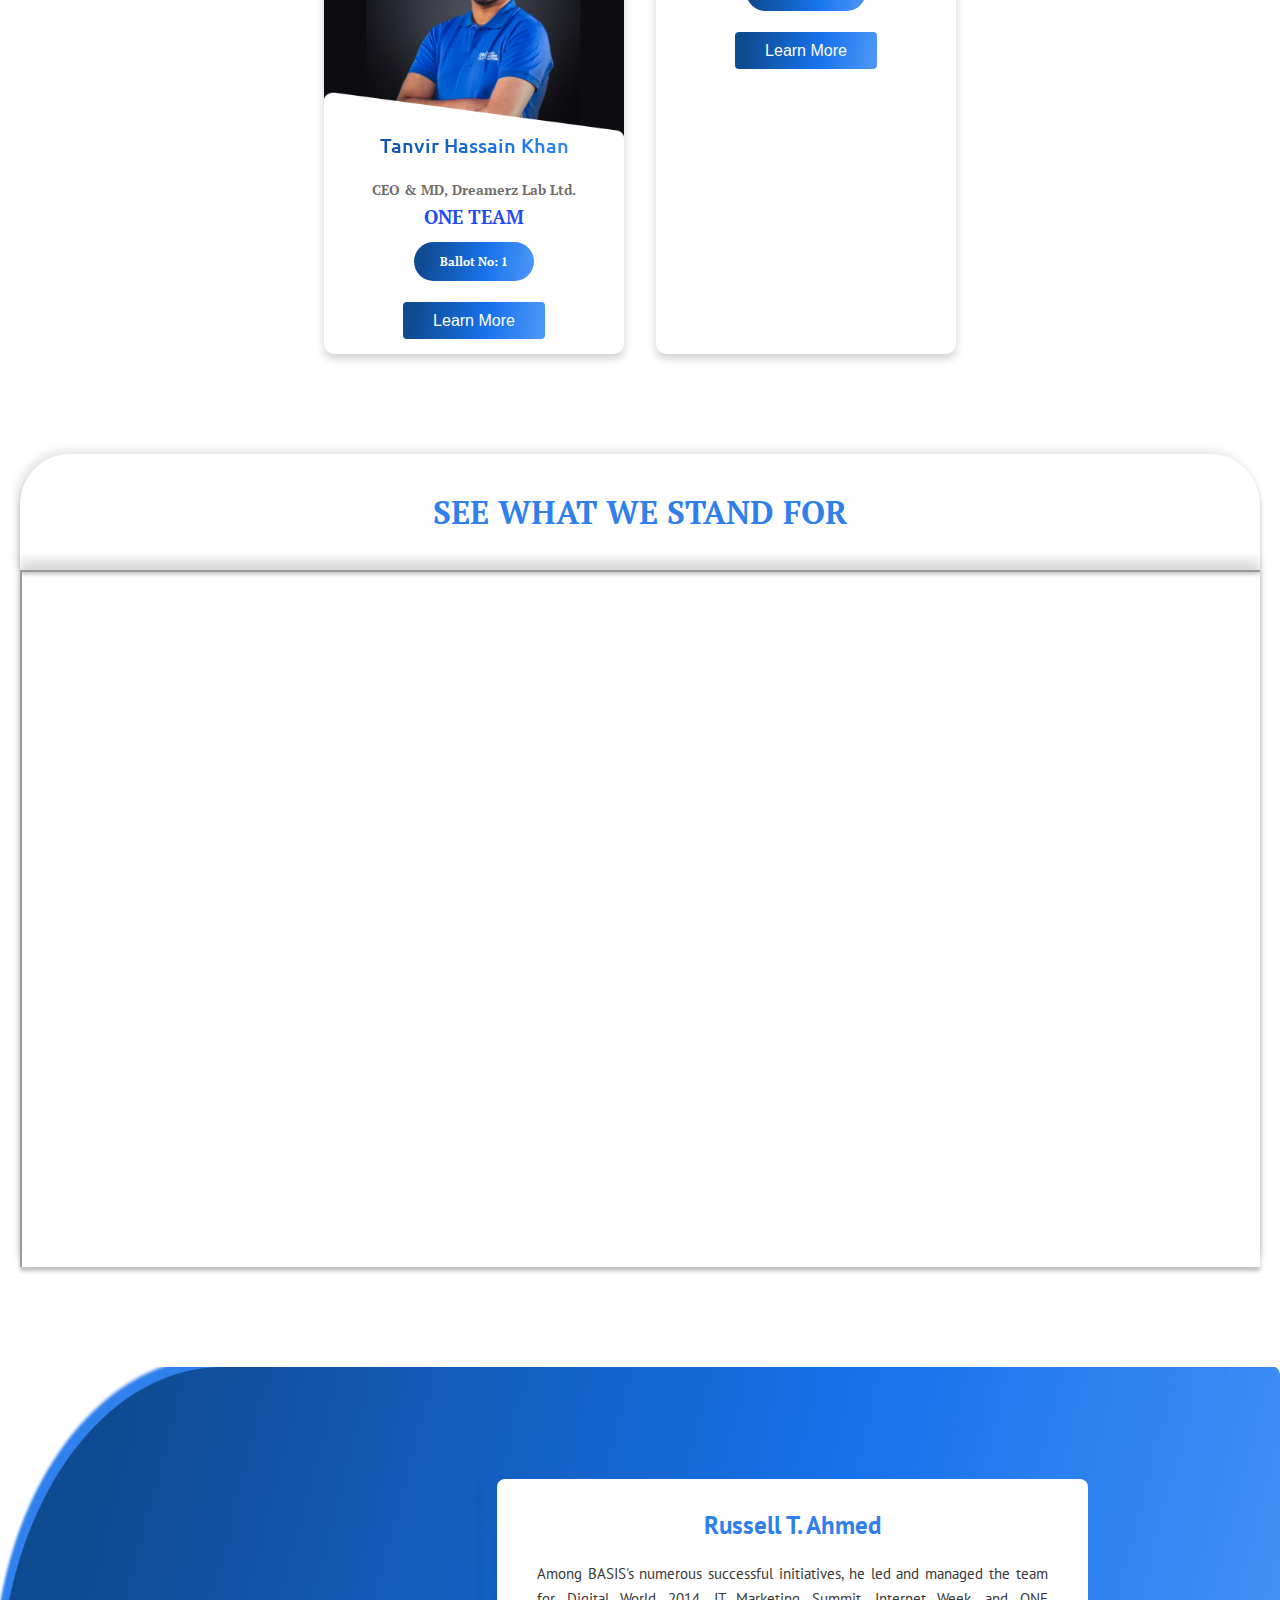
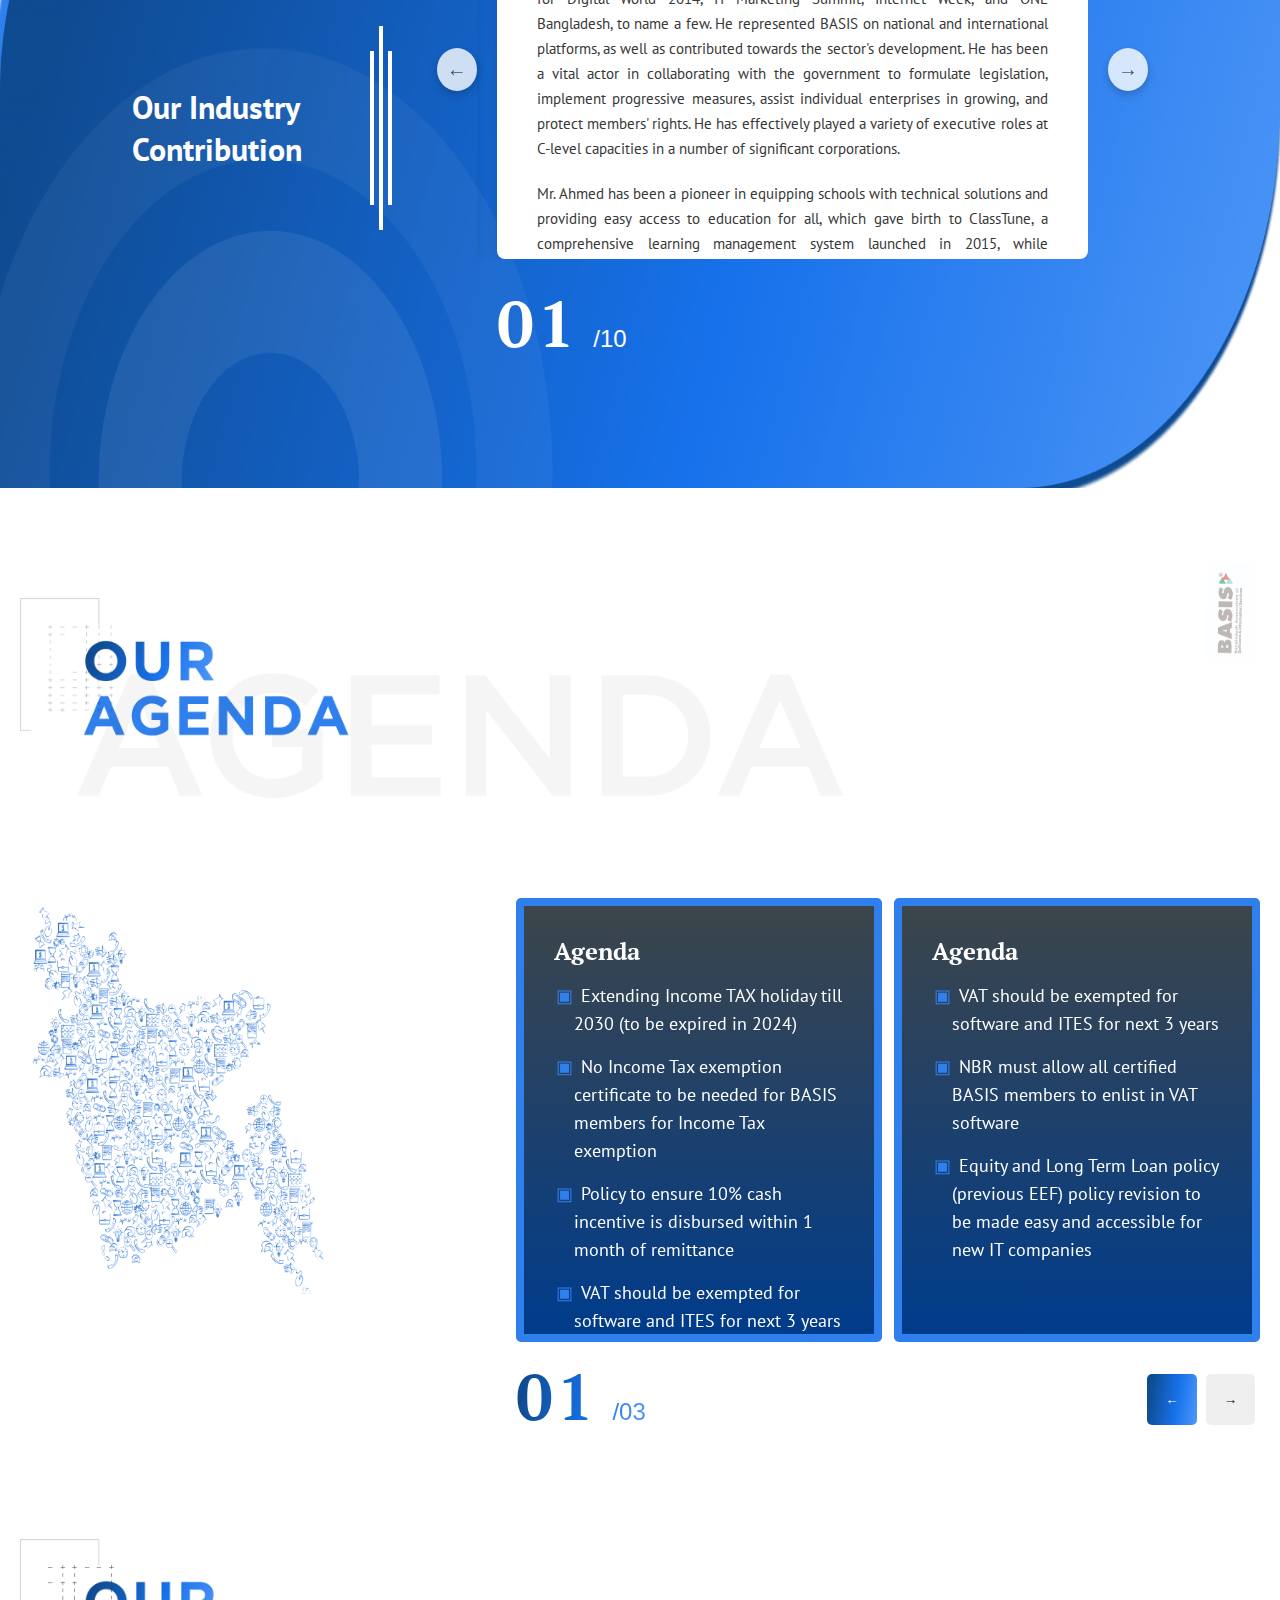
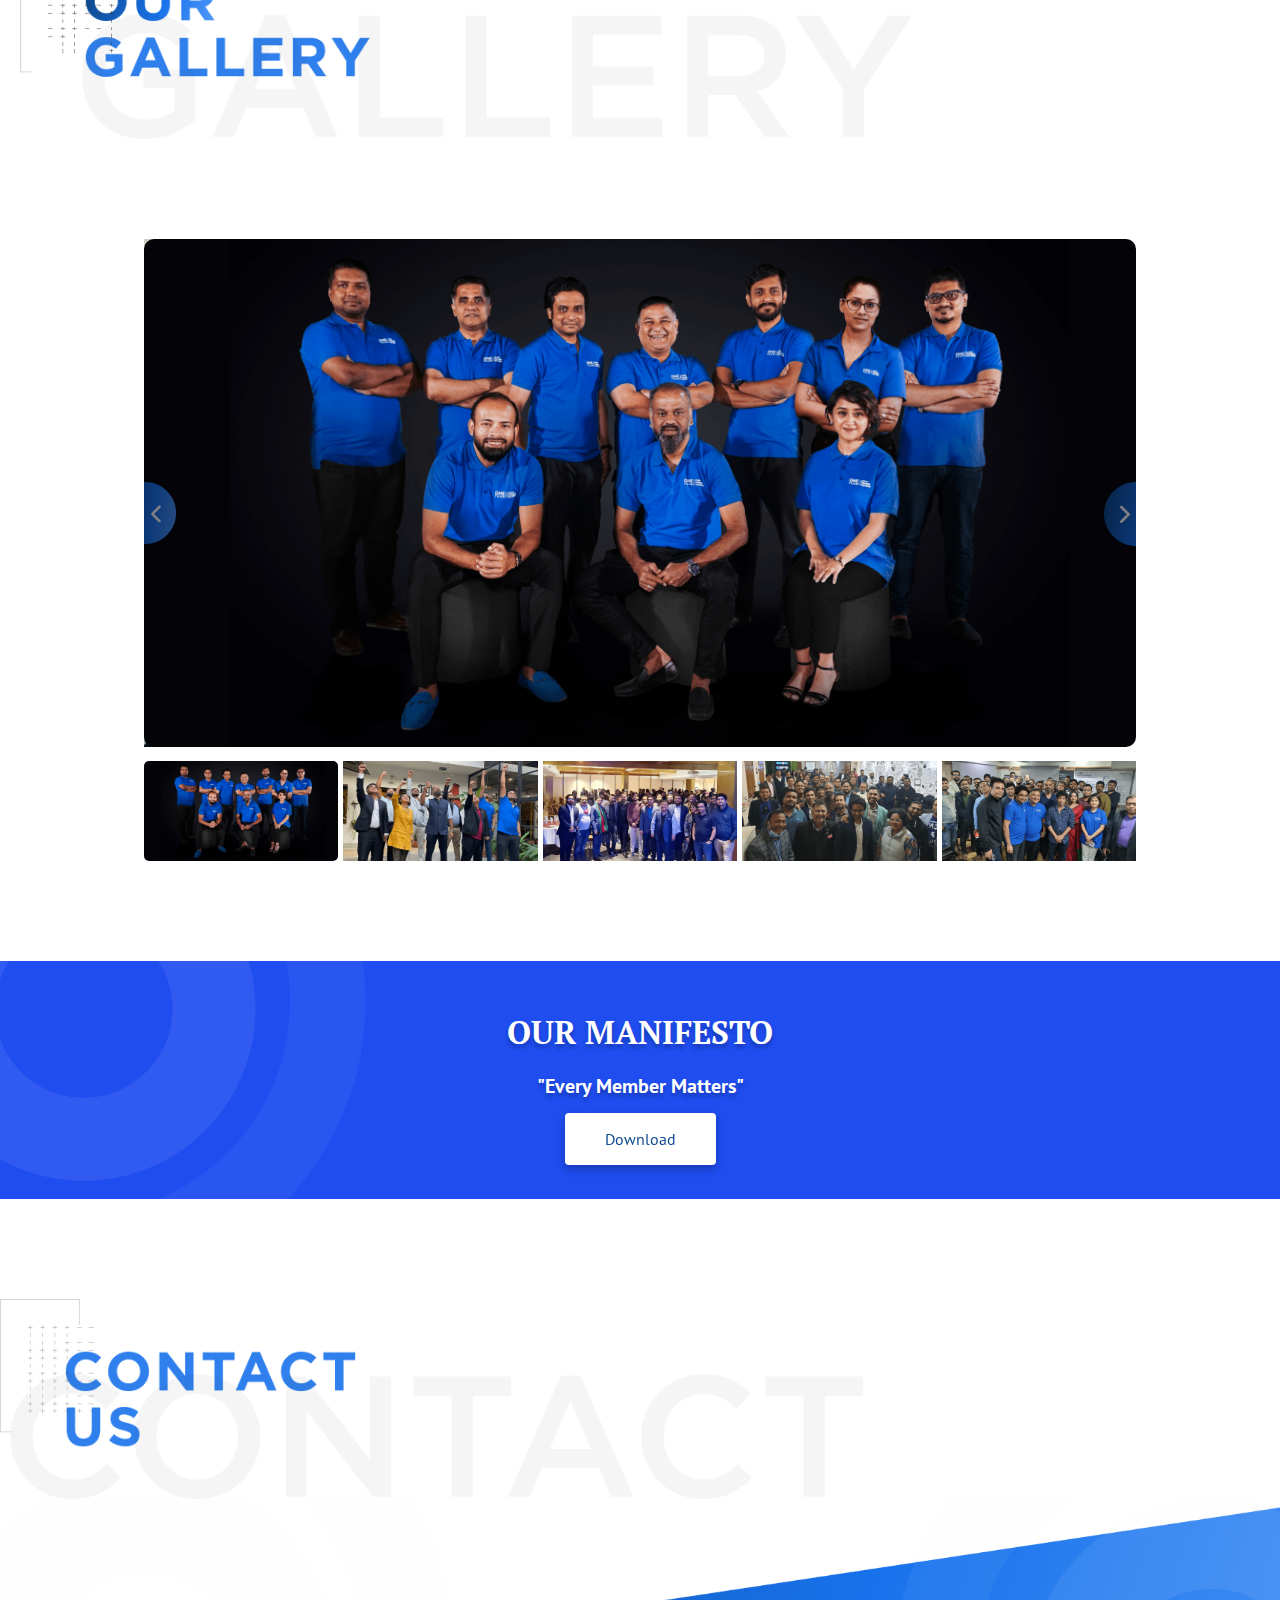
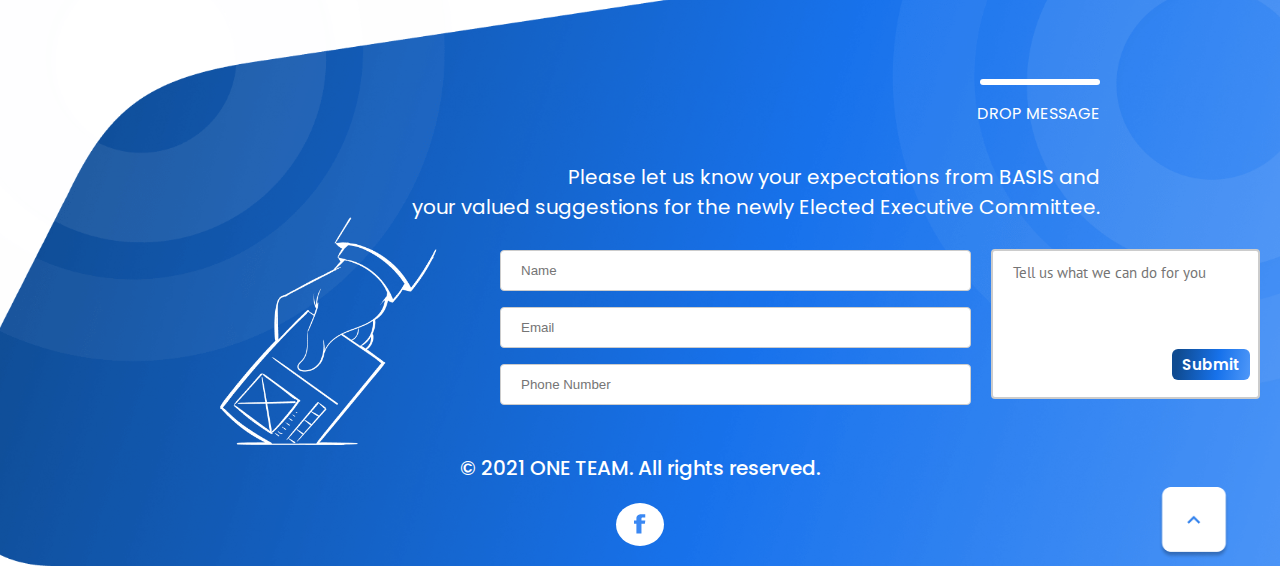
==== commit 13de77ef: "updated ballot number" ====
--- a/index.html
+++ b/index.html
@@ -214,7 +214,7 @@
                     <h2>Russell T. Ahmed</h2>
                     <h4>Founder & CEO, Team Creative</h4>
                     <h3>ONE TEAM</h3>
-                    <div class="ballot">Ballot No:</div>
+                    <div class="ballot">Ballot No: 17</div>
                   </div>
                   <div>
                     <a class="button" href="/profile/russell.html">Learn More</a>
@@ -230,7 +230,7 @@
                     <h2>Samira Zuberi Himika</h2>
                     <h4>Managing Director, Giga Tech Ltd.</h4>
                     <h3>ONE TEAM</h3>
-                    <div class="ballot">Ballot No:</div>
+                    <div class="ballot">Ballot No: 10</div>
                   </div>
                   <div>
                     <a class="button" href="/profile/himika.html">Learn More</a>
@@ -247,7 +247,7 @@
                     <h2>Abu Daud Khan</h2>
                     <h4>MD & CEO, Enroute International Limited</h4>
                     <h3>ONE TEAM</h3>
-                    <div class="ballot">Ballot No:</div>
+                    <div class="ballot">Ballot No: 9</div>
                   </div>
                   <div>
                     <a class="button" href="/profile/daud.html">Learn More</a>
@@ -265,7 +265,7 @@
                     <h2>Rezwana Khan</h2>
                     <h4>MD & CEO, Star Computer Systems Ltd.</h4>
                     <h3>ONE TEAM</h3>
-                    <div class="ballot">Ballot No:</div>
+                    <div class="ballot">Ballot No: 16</div>
                   </div>
                   <div>
                     <a class="button" href="/profile/rezwana.html">Learn More</a>
@@ -282,7 +282,7 @@
                     <h2>AKM Ahmedul Islam BABU</h2>
                     <h4>MD & CEO, TechKnowGram Ltd.</h4>
                     <h3>ONE TEAM</h3>
-                    <div class="ballot">Ballot No:</div>
+                    <div class="ballot">Ballot No: 18</div>
                   </div>
                   <div>
                     <a class="button" href="/profile/ahmedul.html">Learn More</a>
@@ -299,7 +299,7 @@
                     <h2>Suzadur Rahman</h2>
                     <h4>MD & CEO, Mindlabz</h4>
                     <h3>ONE TEAM</h3>
-                    <div class="ballot">Ballot No:</div>
+                    <div class="ballot">Ballot No: 13</div>
                   </div>
                   <div> <a class="button" href="/profile/suzadur.html">Learn More</a>
                   </div>
@@ -314,7 +314,7 @@
                     <h2>Zia Ashraf</h2>
                     <h4>Founder & COO, Chaldal Ltd.</h4>
                     <h3>ONE TEAM</h3>
-                    <div class="ballot">Ballot No:</div>
+                    <div class="ballot">Ballot No: 5</div>
                   </div>
                   <div>
                     <a class="button" href="/profile/ashraf.html">Learn More</a>
@@ -330,7 +330,7 @@
                     <h2>Zaman Khan</h2>
                     <h4>Chairman & CEO, Zaman IT</h4>
                     <h3>ONE TEAM</h3>
-                    <div class="ballot">Ballot No:</div>
+                    <div class="ballot">Ballot No: 24</div>
                   </div>
                   <div> <a class="button" href="/profile/zaman.html">Learn More</a>
                   </div>
@@ -354,7 +354,7 @@
                       <h2>Tanvir Hassain Khan</h2>
                       <h4>CEO & MD, Dreamerz Lab Ltd.</h4>
                       <h3>ONE TEAM</h3>
-                      <div class="ballot">Ballot No:</div>
+                      <div class="ballot">Ballot No: 1</div>
                     </div>
                     <div>
                       <a class="button" href="/profile/tanvir.html">Learn More</a>
@@ -375,7 +375,7 @@
                       <h2>Fahim Ahmed</h2>
                       <h4>MD & CEO, Pathao Ltd.</h4>
                       <h3>ONE TEAM</h3>
-                      <div class="ballot" style="">Ballot No:</div>
+                      <div class="ballot" style="">Ballot No: 2</div>
                     </div>
                     <div>
                       <a class="button" href="/profile/fahim.html">Learn More</a>
